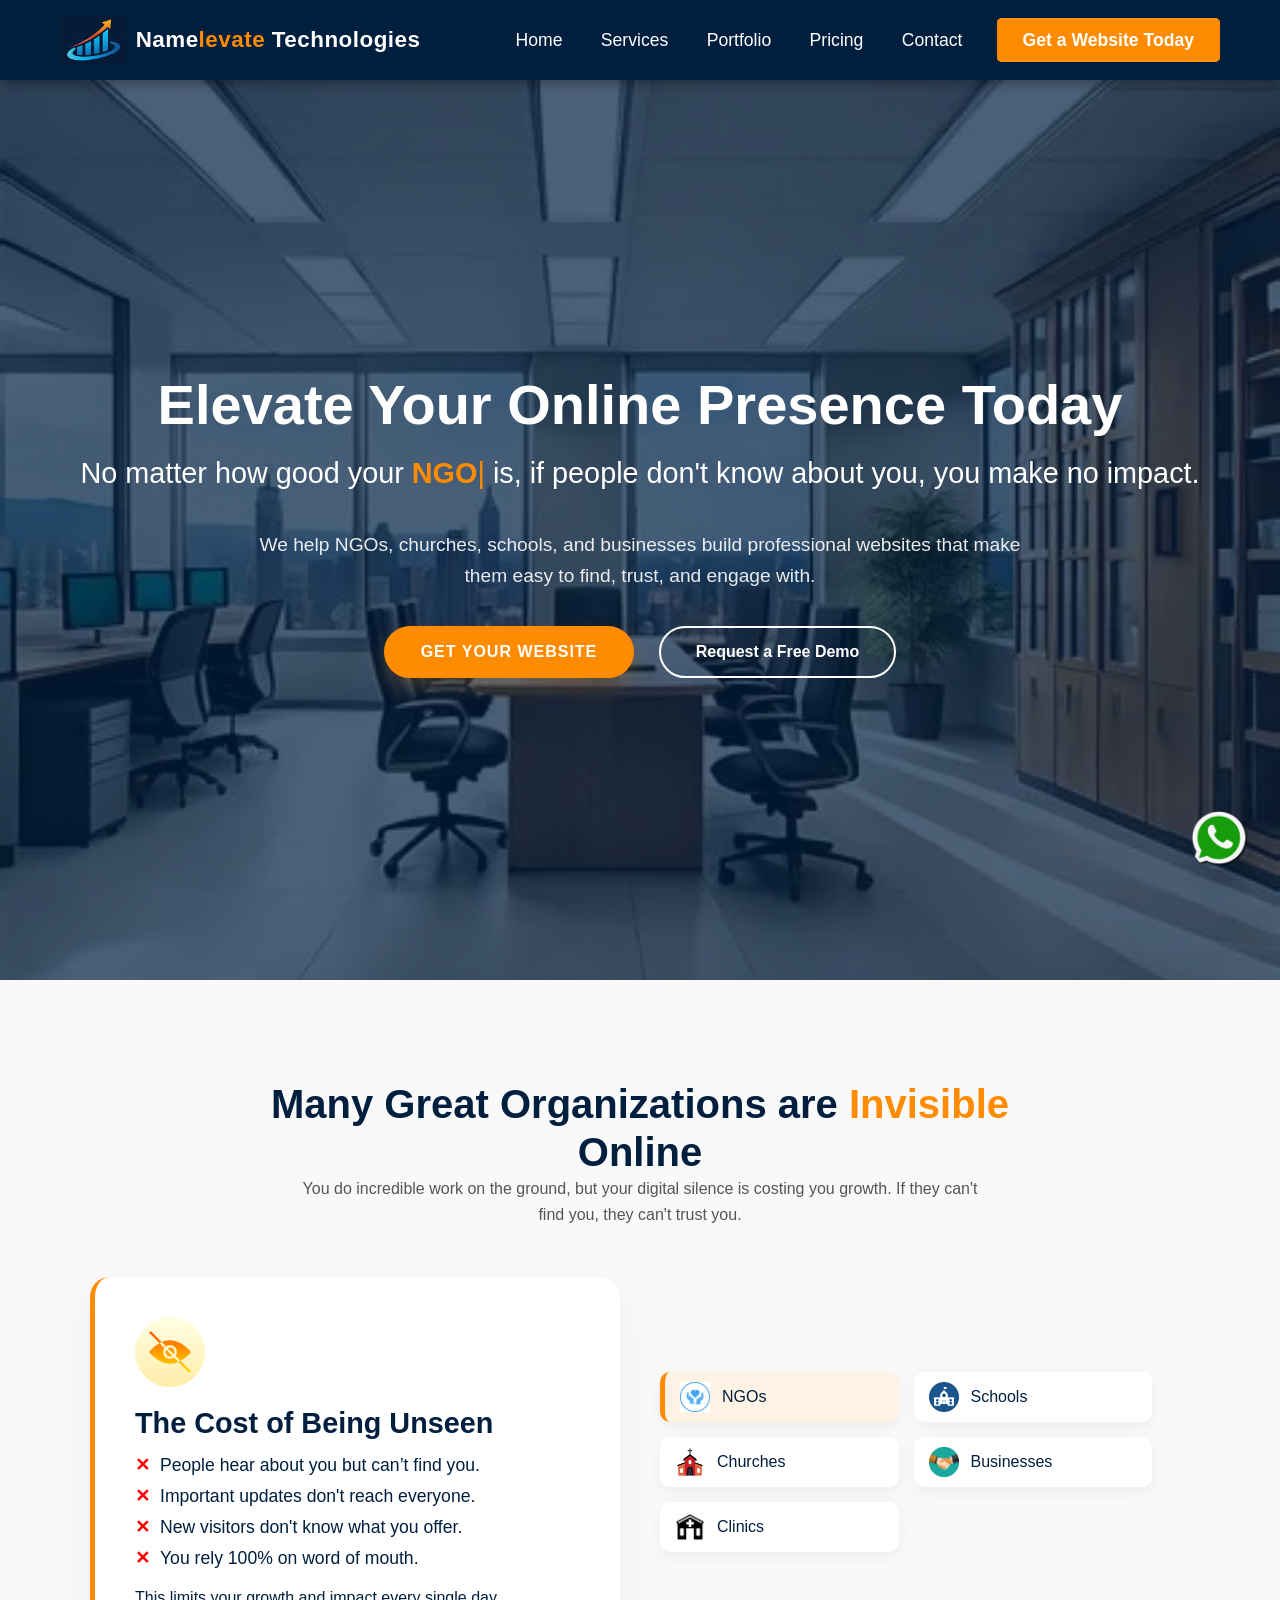
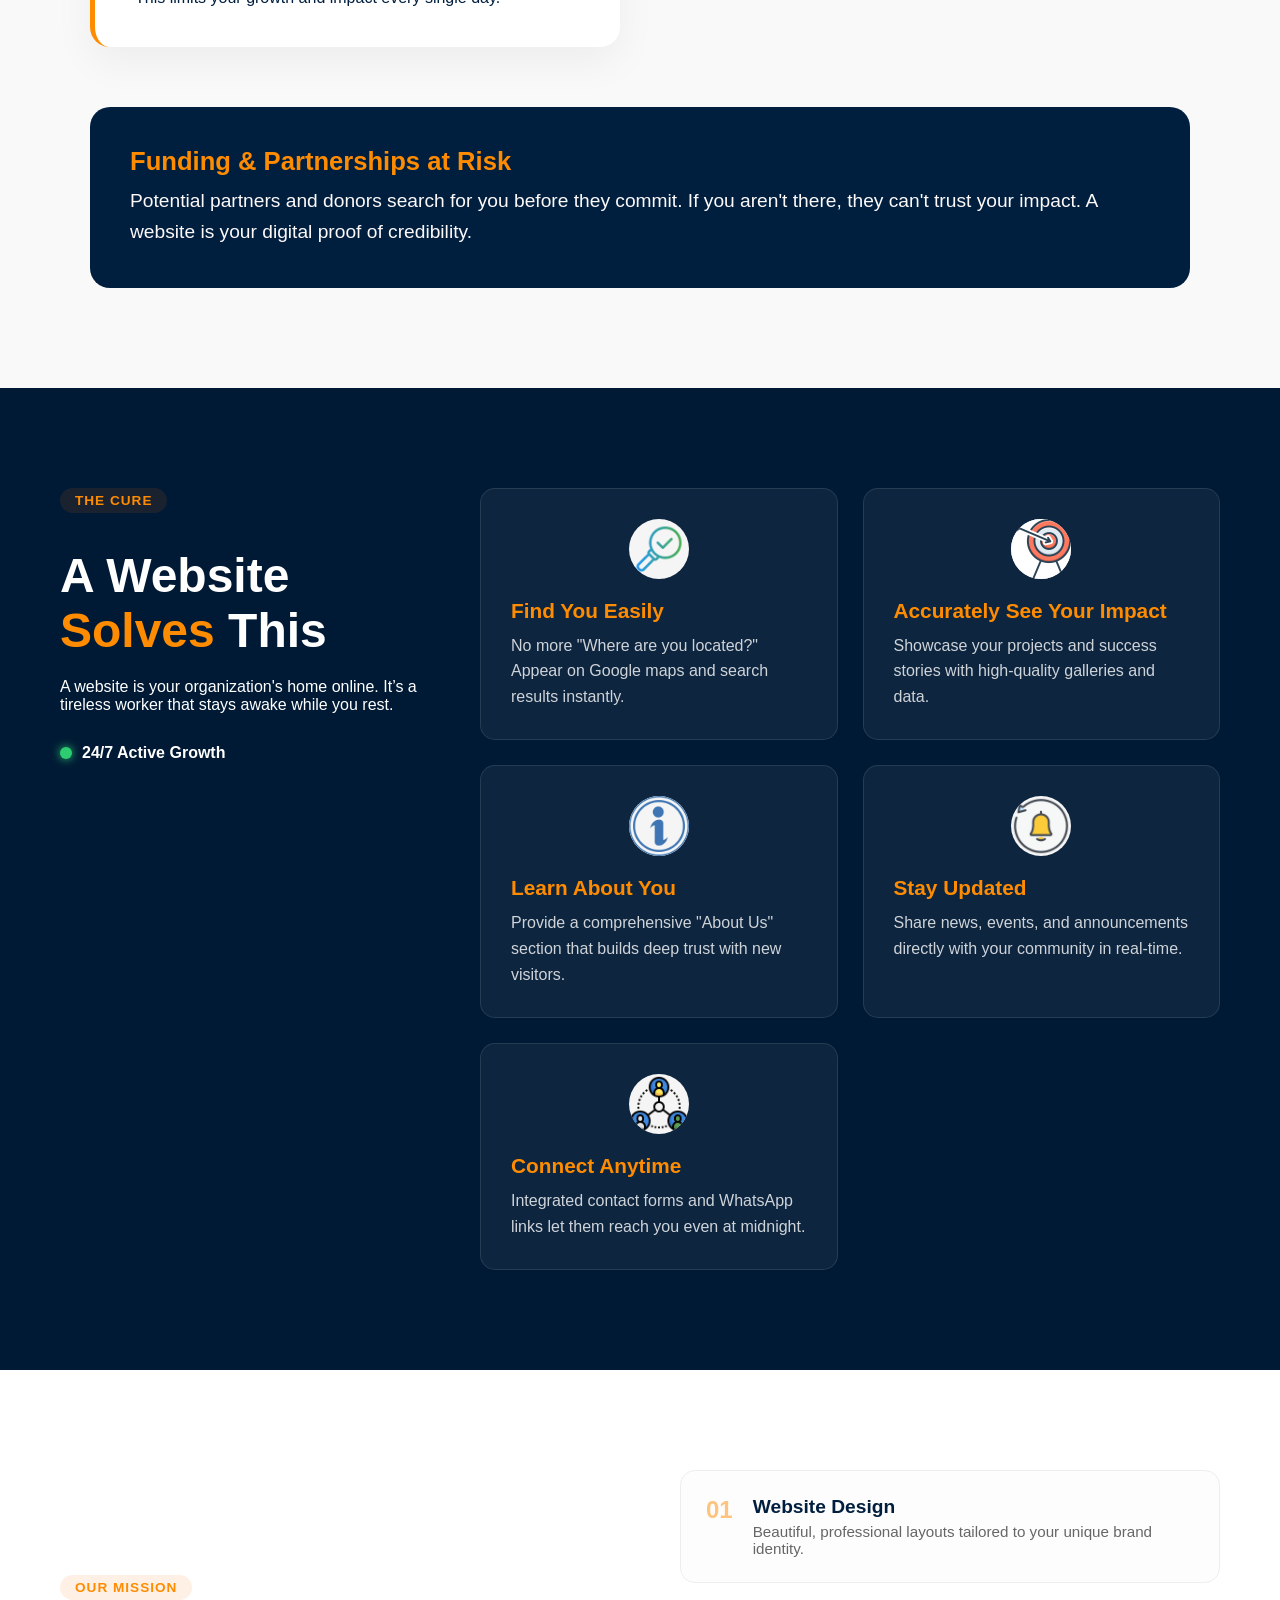
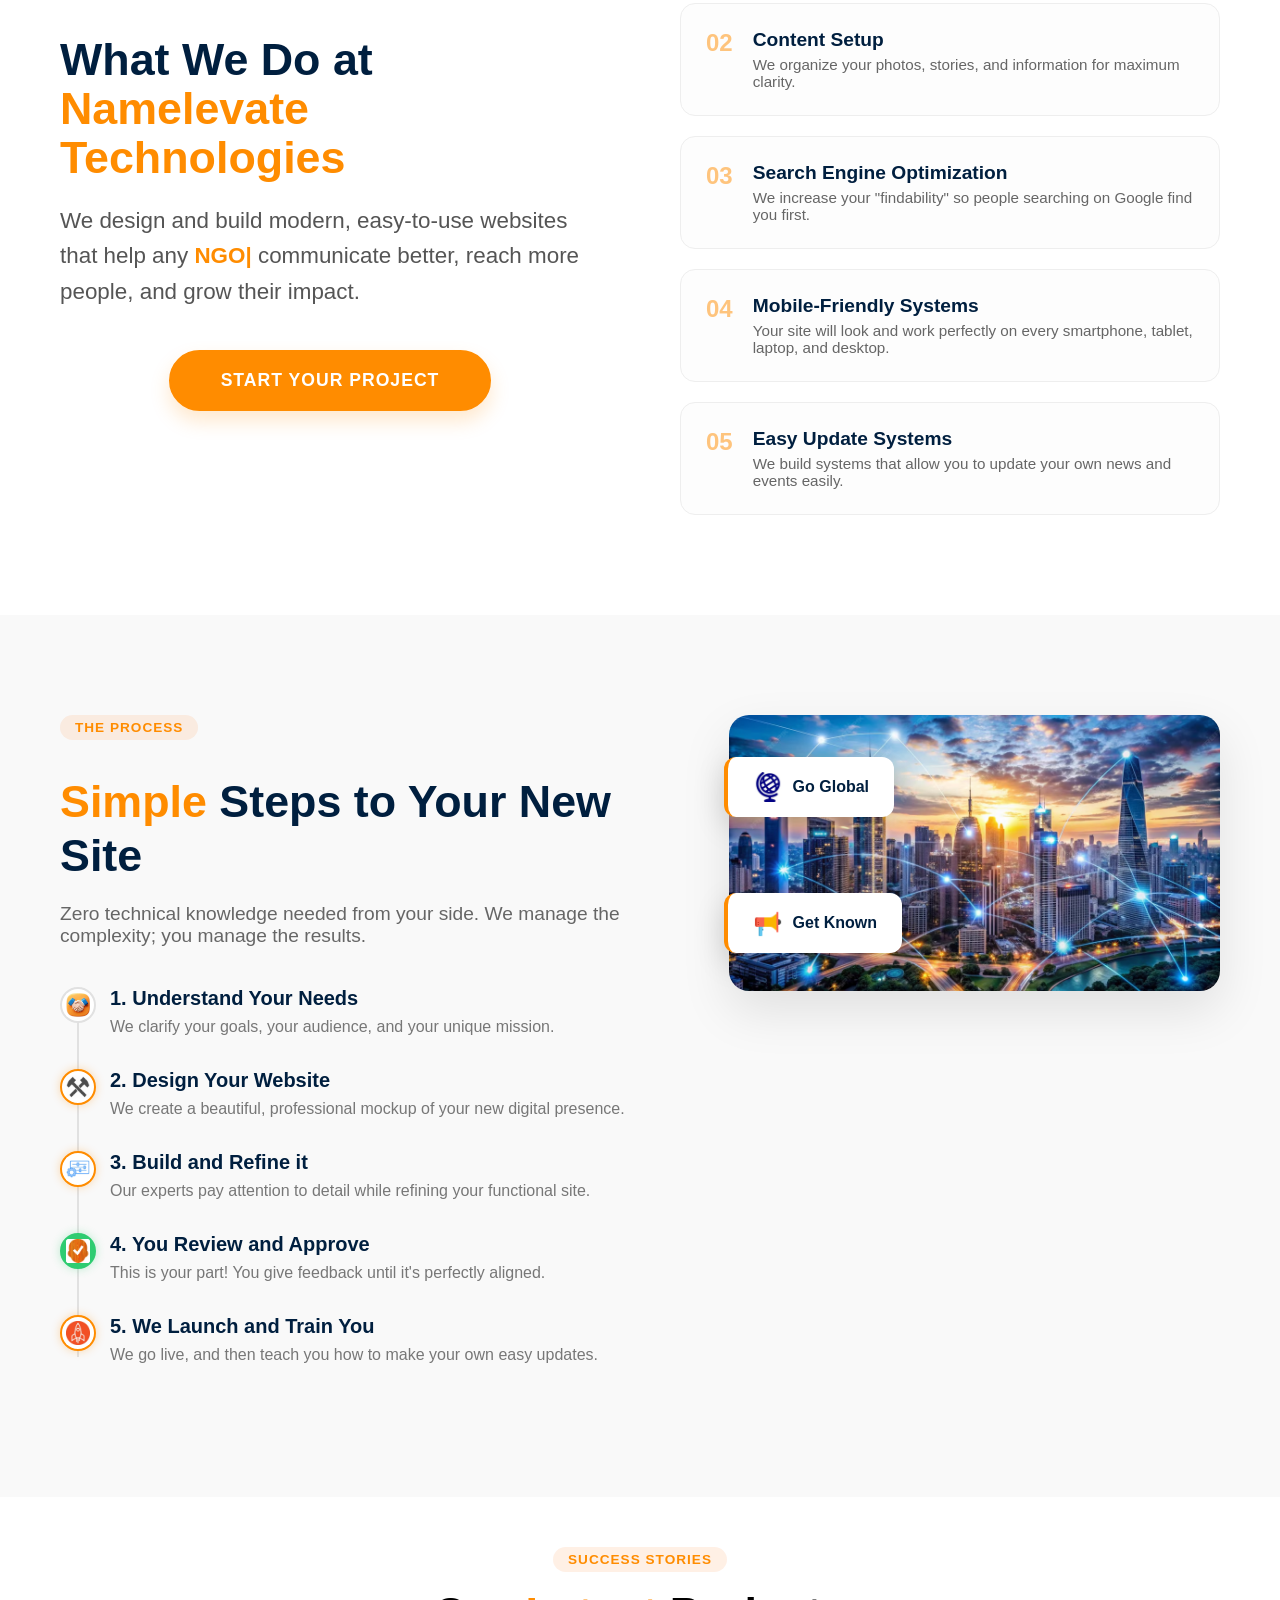
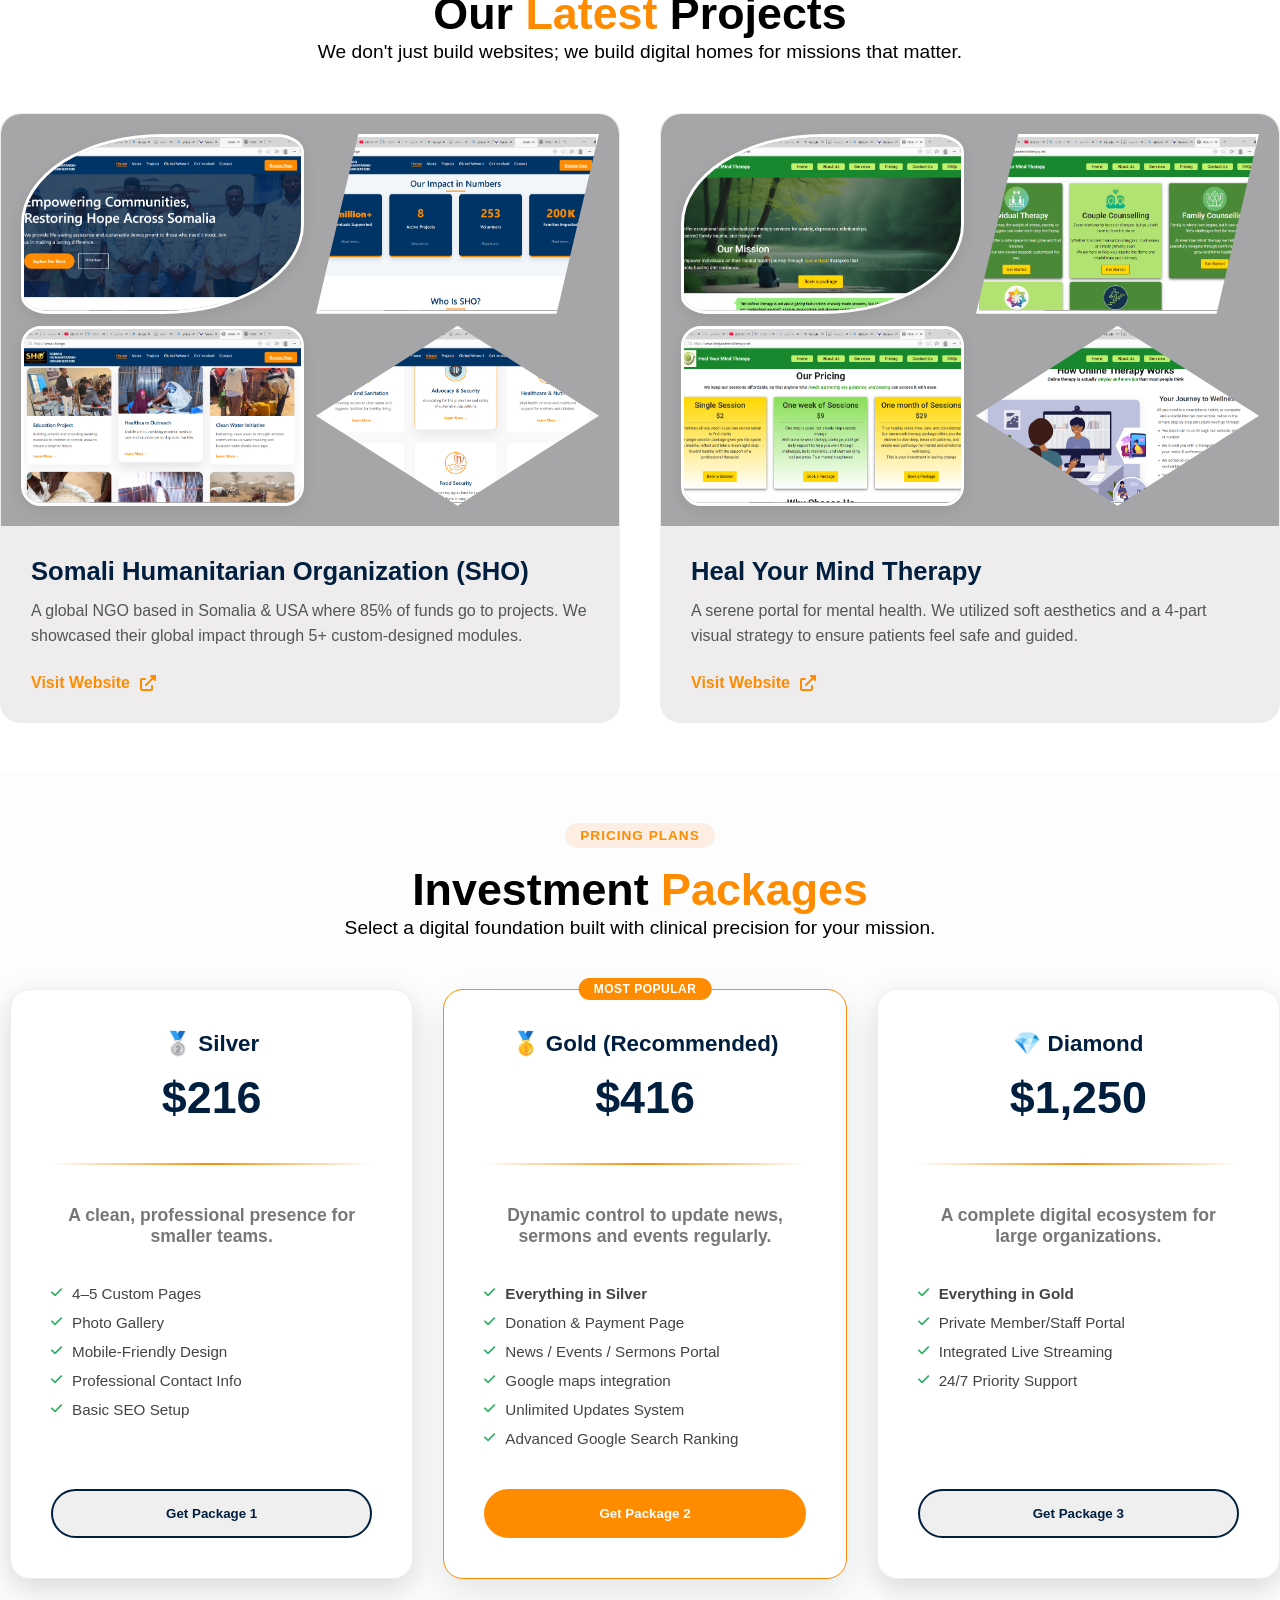
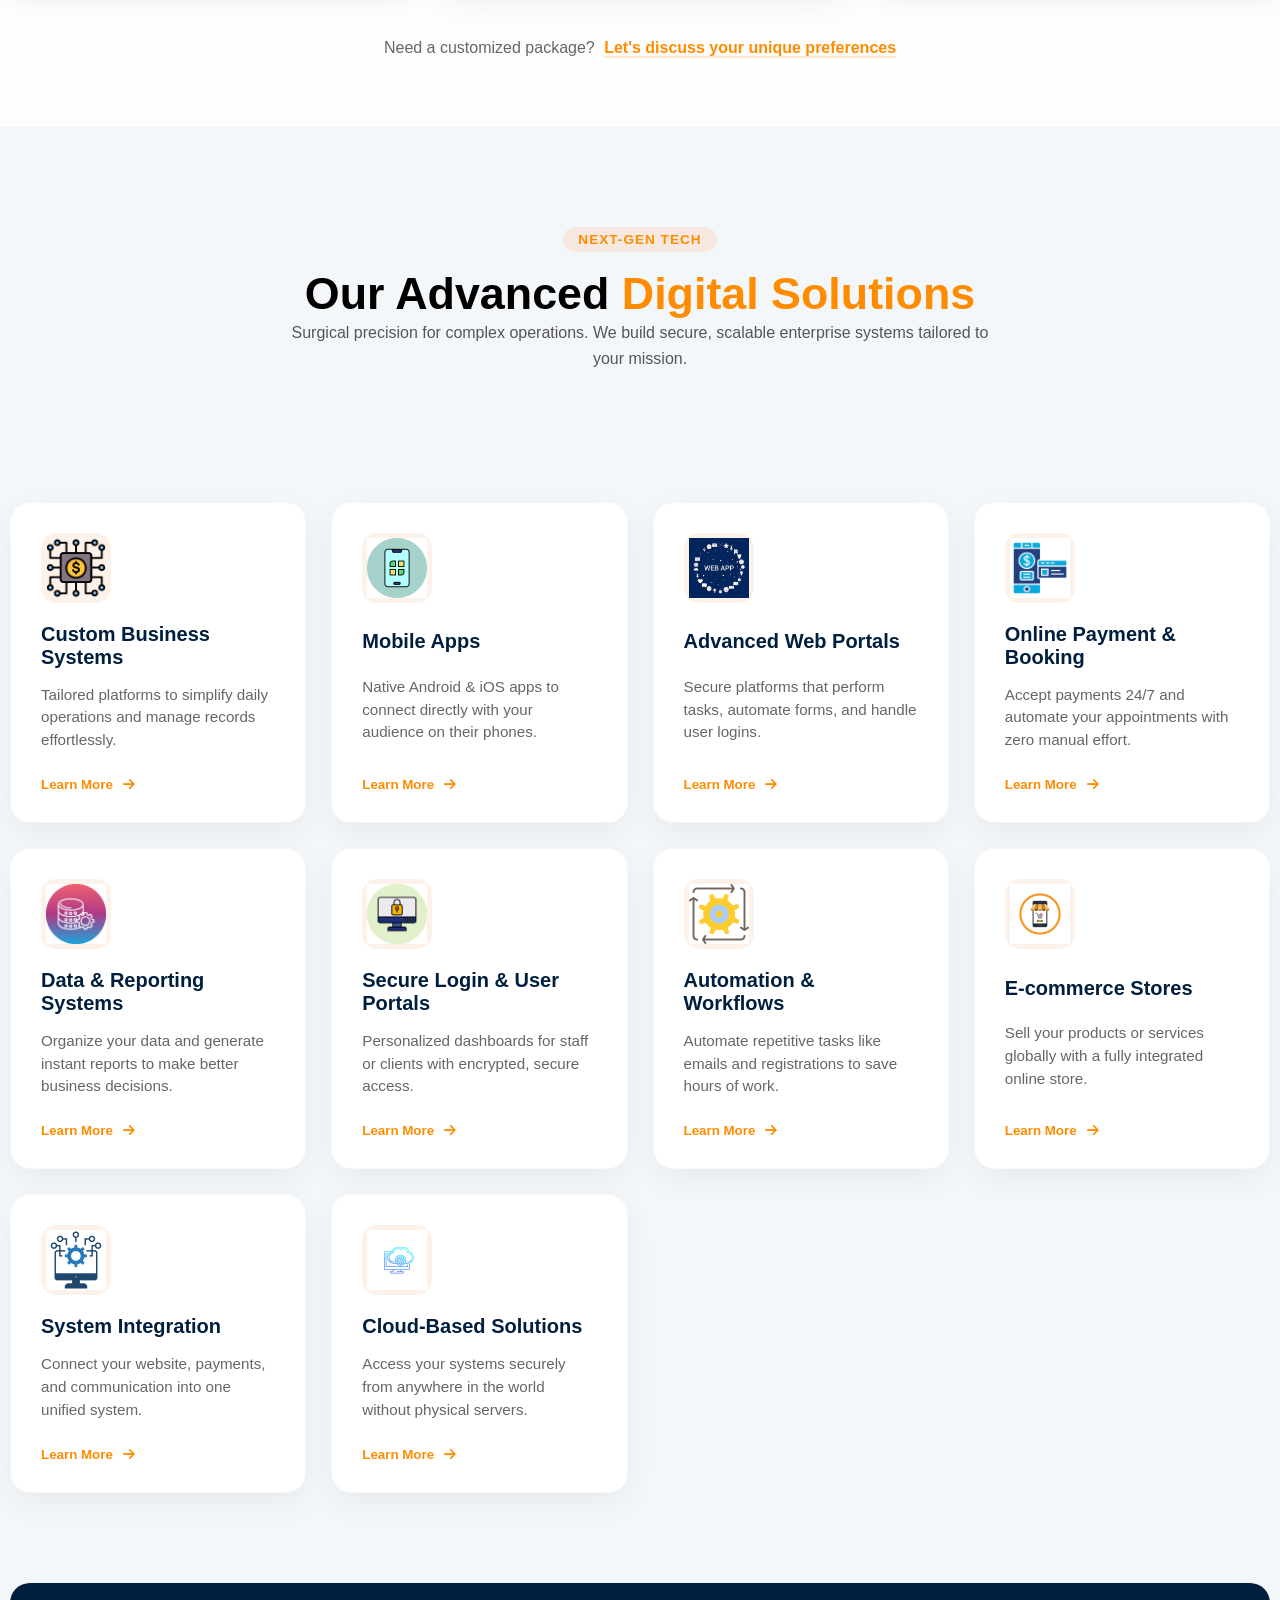
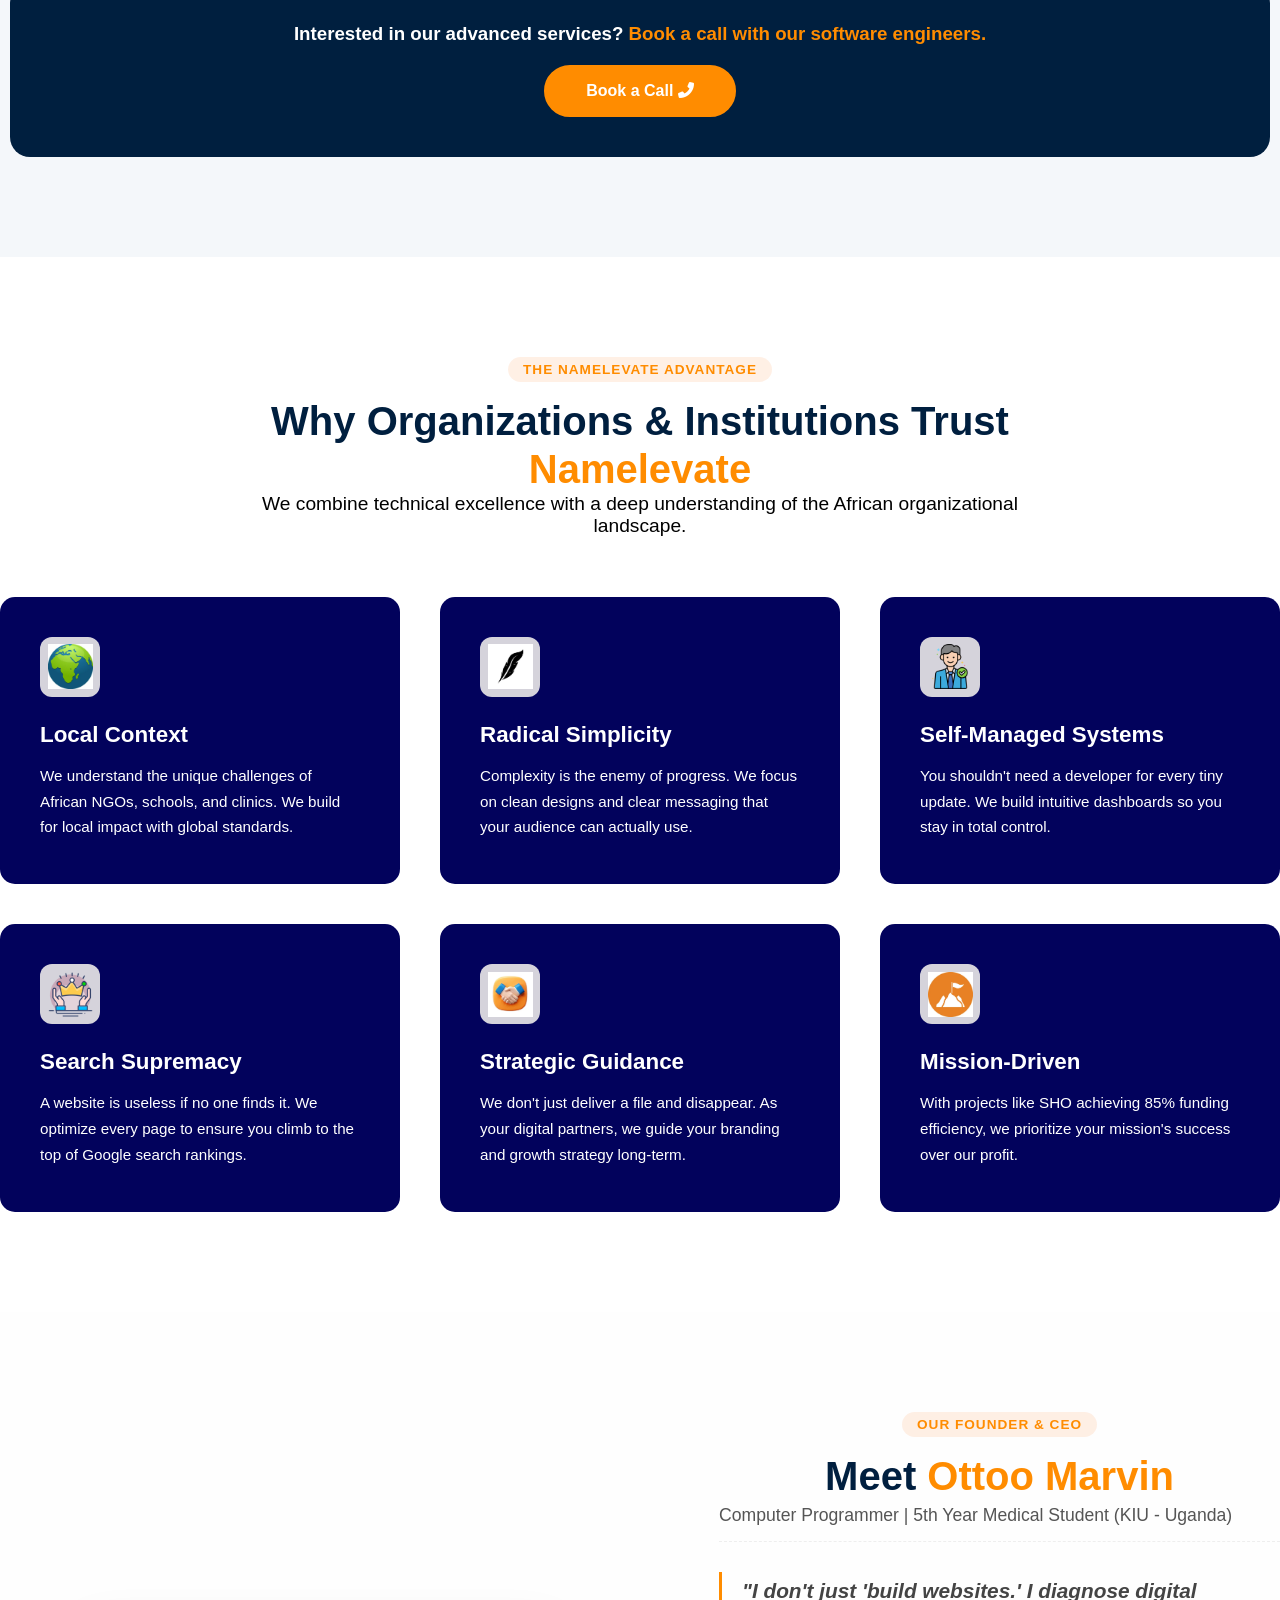
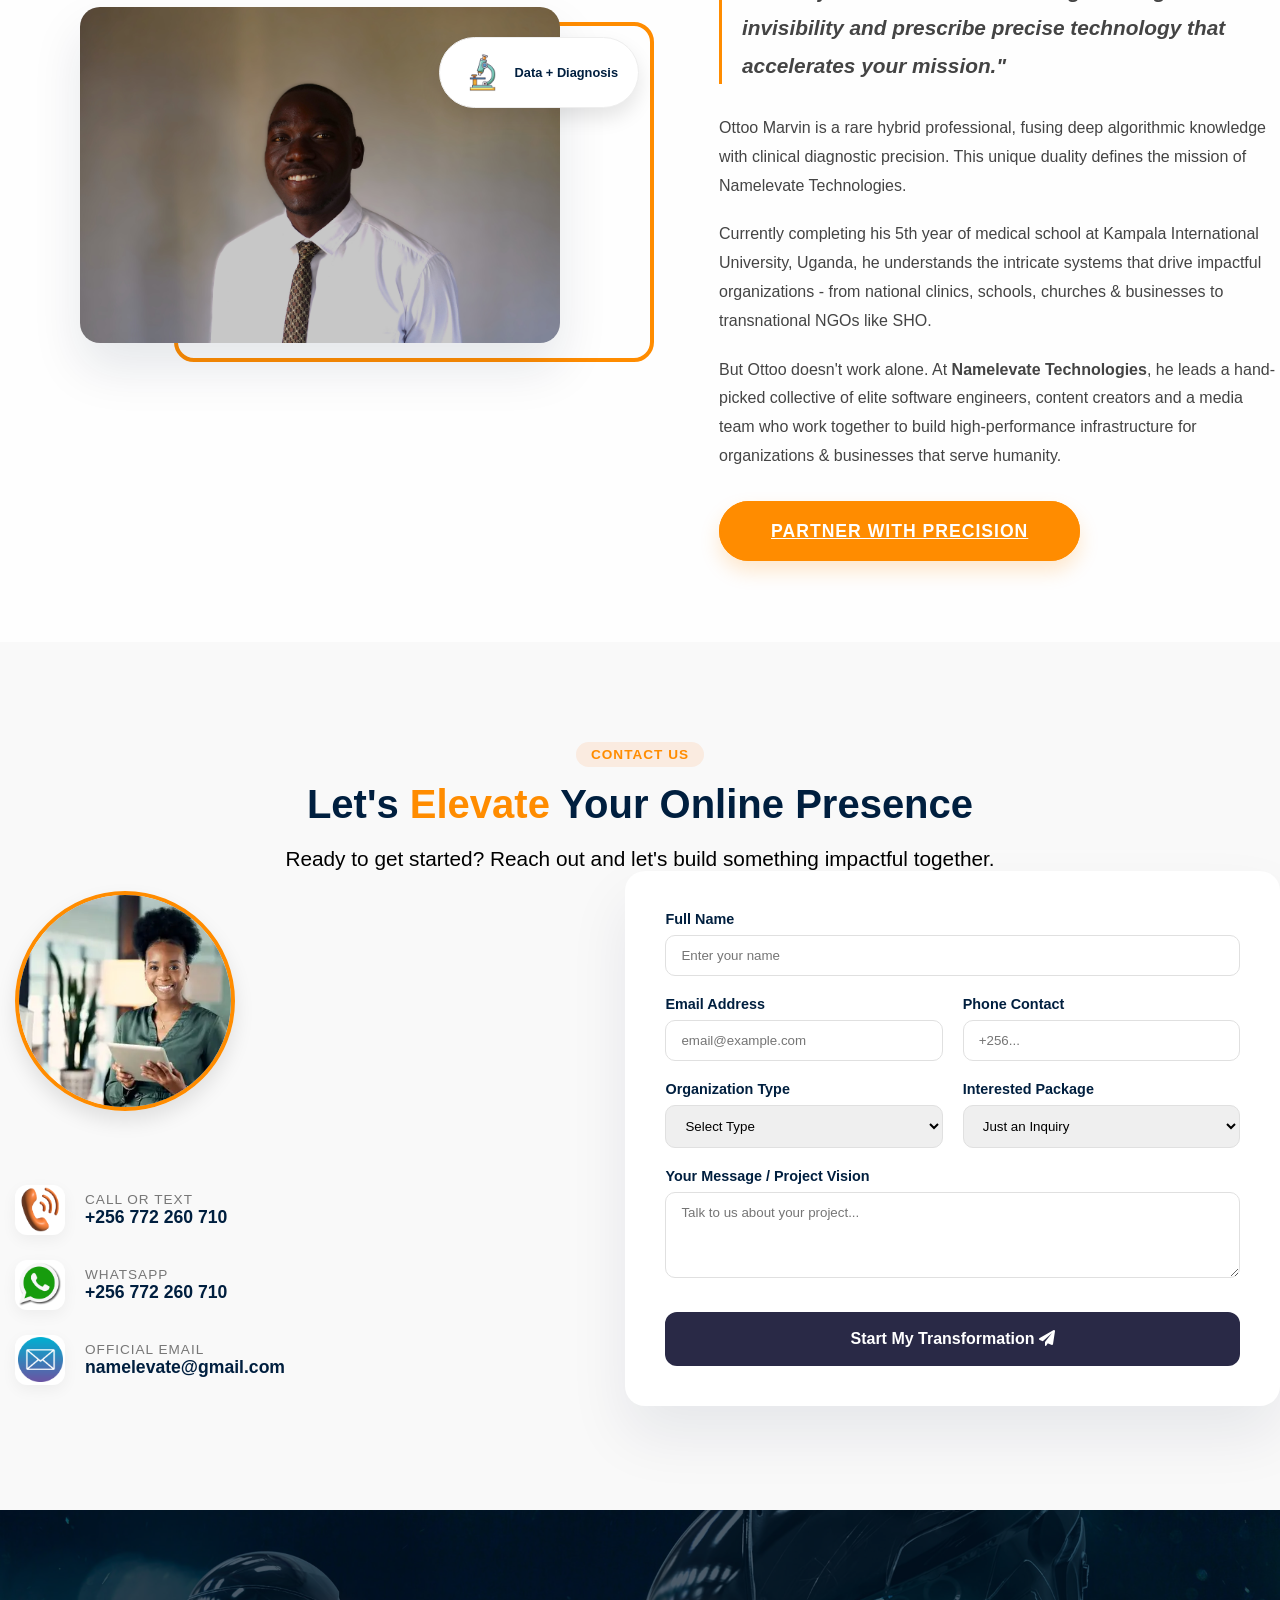
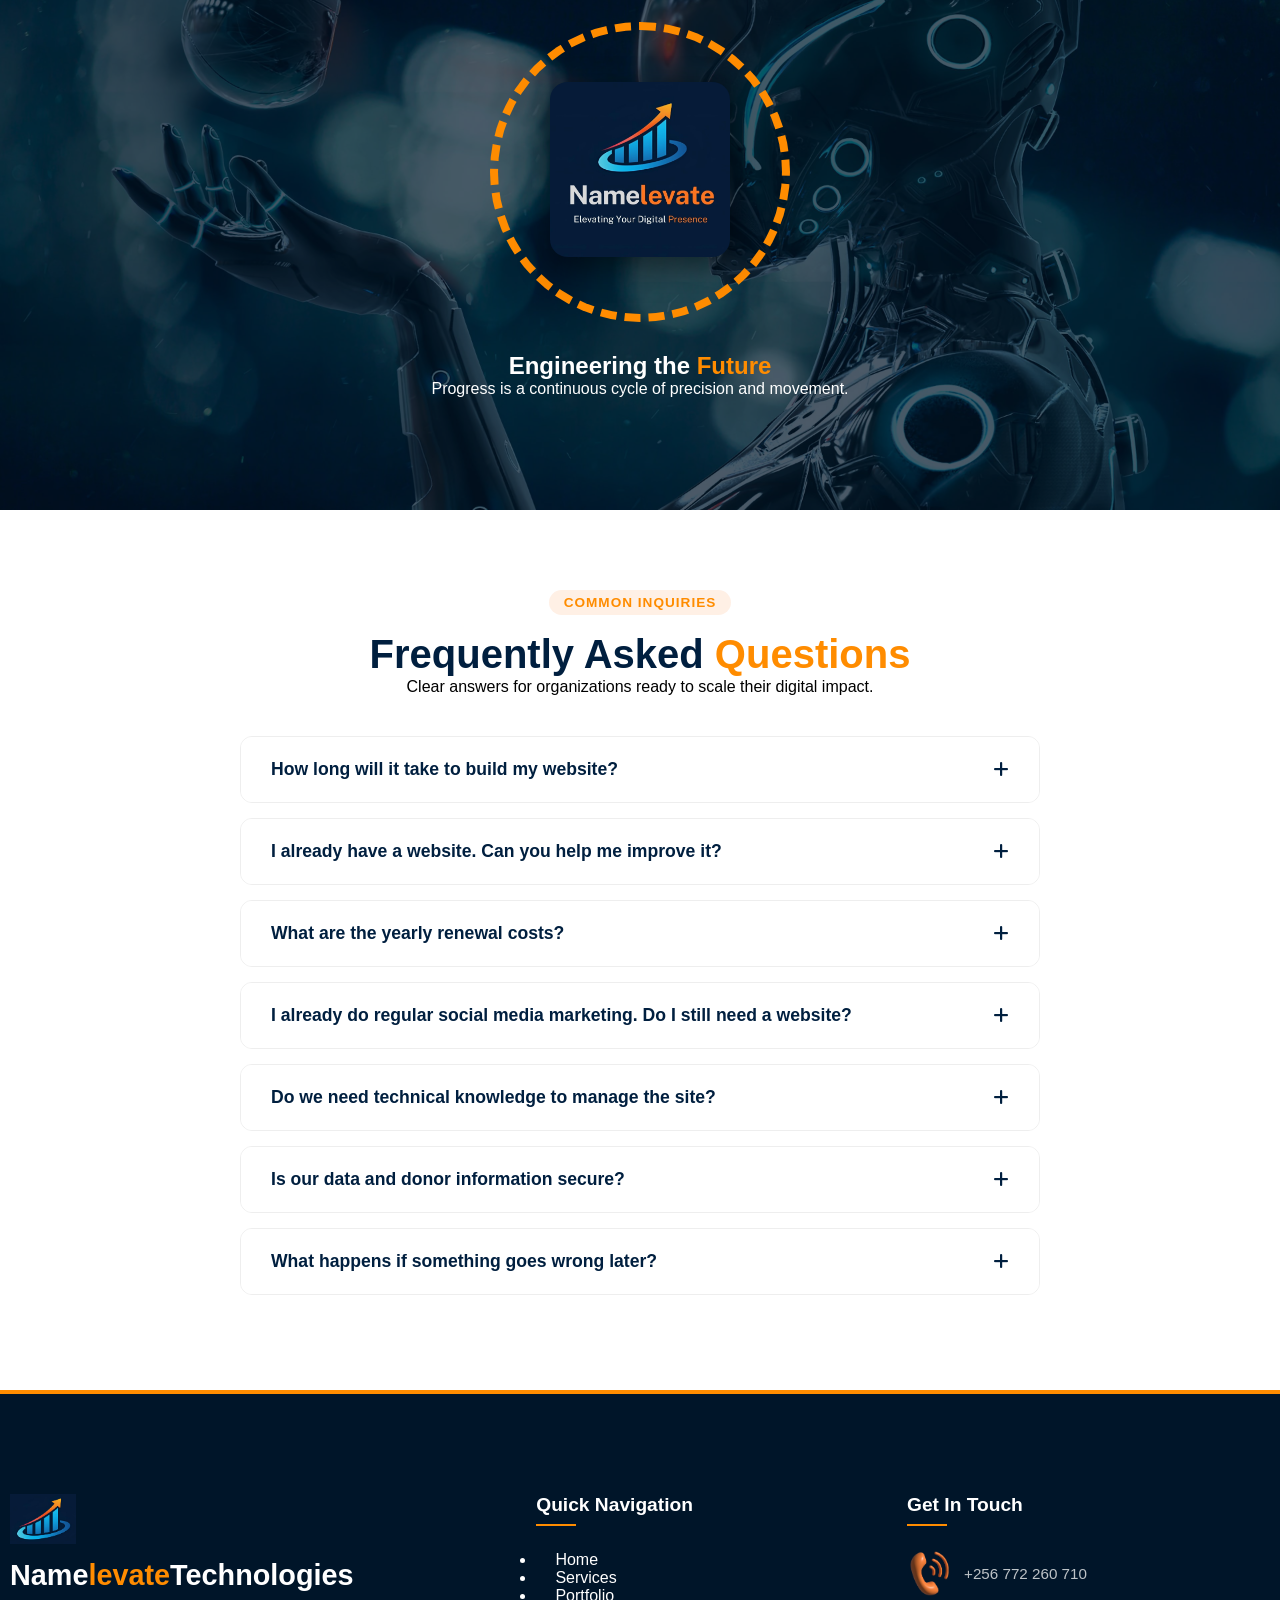
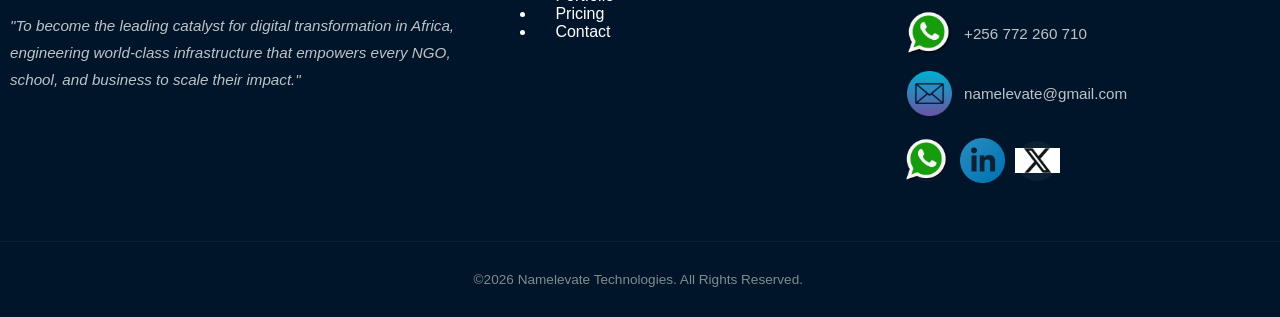
==== index.html @ 8dd1bc75 "Baseline" ====
<!DOCTYPE html>
<html lang="en">
<head>
    <meta charset="UTF-8">
    <meta name="viewport" content="width=device-width, initial-scale=1.0">
    <title>Namelevate Technologies | Digital Solutions</title>
    <link rel="stylesheet" href="style.css">
    <link rel="stylesheet" href="https://cdnjs.cloudflare.com/ajax/libs/font-awesome/6.0.0/css/all.min.css">
</head>
<body>
<!--==================================Loader starts=============================================-->
    <div id="loader-wrapper">
    <div class="loader-container">
        <div class="loader-logo">
            <img src="IMAGES/logo.png" alt="Namelevate Logo">
        </div>

        <div class="loader-text">
            <span class="white">N</span><span class="white">a</span><span class="white">m</span><span class="white">e</span><span class="orange">l</span><span class="orange">e</span><span class="orange">v</span><span class="orange">a</span><span class="orange">t</span><span class="orange">e</span><span class="white">.</span><span class="white">.</span><span class="white">.</span>
        </div>

        <div class="loader-percentage" id="load-pc">0%</div>
        <div class="loader-bar-bg">
            <div class="loader-bar-fill" id="bar-fill"></div>
        </div>
    </div>
</div>
<!--========================================Loader ends============================================-->
<nav class="navbar">
    <div class="nav-container">
        <a href="#home" class="logo-link">
            <div class="logo-group">
                <img src="IMAGES/logo.png" alt="Logo" class="nav-logo"> <span class="brand-name">Name<span class="orange-text">levate</span> Technologies</span>
            </div>
        </a>

        <div class="menu-toggle" id="mobile-menu">
            <img src="IMAGES/hamb.png" alt="hamburger" class="hamburger-icon">
        </div>

        <ul class="nav-menu">
            <div class="close-menu" id="close-btn">
                <img src="IMAGES/xcross.webp" alt="cross" class="cross-icon">
            </div>
            <li><a href="#home" class="nav-links">Home</a></li>
            <li><a href="#services" class="nav-links">Services</a></li>
            <li><a href="#portfolio" class="nav-links">Portfolio</a></li>
            <li><a href="#pricing" class="nav-links">Pricing</a></li>
            <li><a href="#contact" class="nav-links">Contact</a></li>
            <li><a href="#contact" class="nav-btn">Get a Website Today</a></li>
        </ul>
    </div>
</nav>

<section class="hero" id="home">
    <div class="hero-overlay">
        <div class="hero-content">
            <h1>Elevate Your Online Presence Today</h1>
            <h2 class="typewriter-container">
                No matter how good your <span id="typewriter" class="orange-text"></span><span class="cursor">|</span> is, if people don't know about you, you make no impact.
            </h2>
            <p class="hero-description">
                We help NGOs, churches, schools, and businesses build professional websites that make them easy to find, trust, and engage with.
            </p>
            <div class="hero-btns">
                <button class="btn-primary" onclick="openModal('website')">Get Your Website</button>
                <button class="btn-secondary" onclick="openModal('demo')">Request a Free Demo</button>
            </div>
        </div>
    </div>
</section>

<div id="contactModal" class="modal">
    <div class="modal-content">
        <span class="close-modal" onclick="closeModal()">&times;</span>
        <h3 id="modalTitle">Let's Build Your Future</h3>
        <form action="mail.php" method="POST" class="contact-form">
            <input type="hidden" name="form_type" id="form_type">
            <div class="input-group">
                <input type="text" name="name" placeholder="Full Name" required>
                <input type="email" name="email" placeholder="Email Address" required>
            </div>
            <input type="tel" name="phone" placeholder="Phone Number (+256...)" required>
            <textarea name="message" id="modalMessage" rows="4" readonly></textarea>
            <button type="submit" class="submit-btn" id="submitBtn">
            <span id="btnText">Send Message</span>
            <span id="btnSpinner" class="spinner" style="display: none;"></span>
            </button>
        </form>
    </div>
</div>  
 
<!--=======================================Hero Section Ends========================================-->
<!--=======================================Problem section starts========================================-->

<section class="inadequacies" id="why-us">
    <div class="container">
        <div class="section-header">
            <h2 class="section-title">Many Great Organizations are <span class="orange-text">Invisible</span> Online</h2>
            <p class="section-subtitle">You do incredible work on the ground, but your digital silence is costing you growth. If they can't find you, they can't trust you.</p>
        </div>

        <div class="pain-points-grid">
            <div class="pain-card main-card">
                <img src="IMAGES/eye.png" alt="The Cost of Being Unseen" class="pain-card-img">
                <h3>The Cost of Being Unseen</h3>
                <ul>
                    <li>People hear about you but can’t find you.</li>
                    <li>Important updates don't reach everyone.</li>
                    <li>New visitors don't know what you offer.</li>
                    <li>You rely 100% on word of mouth.</li>
                </ul>
                <p class="impact-text">This limits your growth and impact every single day.</p>
            </div>

                <div class="sector-tabs">
                    <div class="sector-item" onmouseover="showDetail('ngo')">
                        <img src="IMAGES/NGO.jpg" alt="NGO" class="sector-icon">
                        <span>NGOs</span>
                    </div>
                    
                    <div class="sector-item" onmouseover="showDetail('school')">
                        <img src="IMAGES/school.webp" alt="School" class="sector-icon">
                        <span>Schools</span>
                    </div>
                    
                    <div class="sector-item" onmouseover="showDetail('church')">
                        <img src="IMAGES/church.webp" alt="Church" class="sector-icon">
                        <span>Churches</span>
                    </div>
                    
                    <div class="sector-item" onmouseover="showDetail('business')">
                        <img src="IMAGES/business.png" alt="Business" class="sector-icon">
                        <span>Businesses</span>
                    </div>
                    
                    <div class="sector-item" onmouseover="showDetail('clinic')">
                        <img src="IMAGES/clinic.png" alt="Clinic" class="sector-icon">
                        <span>Clinics</span>
                    </div>
                </div>

            <div class="detail-box" id="detail-box">
                <h4 id="detail-title">Select your sector above</h4>
                <p id="detail-desc">Hover over your industry to see how invisibility is affecting your specific mission.</p>
            </div>
        </div>
    </div>
</section>
<!--=======================================Problem section ends========================================-->

<!--===================================Solutions Section===================================-->
<section class="solutions">
    <div class="container">
        <div class="solutions-content">
            <div class="solutions-text">
                <span class="badge">The Cure</span>
                <h2>A Website <span class="orange-text">Solves</span> This</h2>
                <p>A website is your organization's home online. It’s a tireless worker that stays awake while you rest.</p>
                <div class="status-indicator">
                    <span class="dot"></span> 24/7 Active Growth
                </div>
            </div>

            <div class="solutions-grid">
                <div class="solution-card">
                    <div class="icon-box">
                        <img src="IMAGES/findability.png" alt="Find You Easily" class="solution-card-img">
                    </div>
                    <h4>Find You Easily</h4>
                    <p>No more "Where are you located?" Appear on Google maps and search results instantly.</p>
                </div>

                <div class="solution-card">
                    <div class="icon-box">
                        <img src="IMAGES/arrow.jpg" alt="Accurately See Your Impact" class="solution-card-img">
                    </div>
                    <h4>Accurately See Your Impact</h4>
                    <p>Showcase your projects and success stories with high-quality galleries and data.</p>
                </div>

                <div class="solution-card">
                    <div class="icon-box">
                        <img src="IMAGES/info.png" alt="Learn About You" class="solution-card-img">
                    </div>
                    <h4>Learn About You</h4>
                    <p>Provide a comprehensive "About Us" section that builds deep trust with new visitors.</p>
                </div>

                <div class="solution-card">
                    <div class="icon-box">
                        <img src="IMAGES/bell.png" alt="Stay Updated" class="solution-card-img">
                    </div>
                    <h4>Stay Updated</h4>
                    <p>Share news, events, and announcements directly with your community in real-time.</p>
                </div>

                <div class="solution-card">
                    <div class="icon-box">
                        <img src="IMAGES/connect.png" alt="Connect Anytime" class="solution-card-img">
                    </div>
                    <h4>Connect Anytime</h4>
                    <p>Integrated contact forms and WhatsApp links let them reach you even at midnight.</p>
                </div>
            </div>
        </div>
    </div>
</section>
<!--=====================================Solution ends============================================-->
<!--=====================================What we do Section============================================-->

<section class="what-we-do" id="services">
    <div class="container">
        <div class="wwd-wrapper">
            <div class="wwd-text" >
                <span class="badge">Our Mission</span>
                <h2>What We Do at <br><span class="orange-text">Namelevate Technologies</span></h2>
                <p class="wwd-description">
                    We design and build modern, easy-to-use websites that help any
                    <span class="dynamic-box">
                        <span id="typewriter2" class="orange-text"></span><span class="cursor2">|</span>
                    </span> 
                    communicate better, reach more people, and grow their impact.
                </p>
                <div class="wwd-cta">
                    <button class="btn-primary" onclick="openModal('website')">Start Your Project</button>
                </div>
            </div>

            <div class="wwd-services">
                <div class="service-item">
                    <div class="service-number">01</div>
                    <div class="service-info">
                        <h4>Website Design</h4>
                        <p>Beautiful, professional layouts tailored to your unique brand identity.</p>
                    </div>
                </div>
                <div class="service-item">
                    <div class="service-number">02</div>
                    <div class="service-info">
                        <h4>Content Setup</h4>
                        <p>We organize your photos, stories, and information for maximum clarity.</p>
                    </div>
                </div>
                <div class="service-item">
                    <div class="service-number">03</div>
                    <div class="service-info">
                        <h4>Search Engine Optimization</h4>
                        <p>We increase your "findability" so people searching on Google find you first.</p>
                    </div>
                </div>
                <div class="service-item">
                    <div class="service-number">04</div>
                    <div class="service-info">
                        <h4>Mobile-Friendly Systems</h4>
                        <p>Your site will look and work perfectly on every smartphone, tablet, laptop, and desktop.</p>
                    </div>
                </div>
                <div class="service-item">
                    <div class="service-number">05</div>
                    <div class="service-info">
                        <h4>Easy Update Systems</h4>
                        <p>We build systems that allow you to update your own news and events easily.</p>
                    </div>
                </div>
            </div>
        </div>
    </div>
</section>
<!--=========================================What we do============================================-->
<!--=========================================How it works============================================-->
<section class="how-it-works" id="process">
    <div class="container">
        <div class="hiw-wrapper">
            
            <div class="hiw-text">
                <span class="badge">The Process</span>
                <h2><span class="orange-text">Simple</span> Steps to Your New Site</h2>
                <p class="hiw-description">Zero technical knowledge needed from your side. We manage the complexity; you manage the results.</p>
                
                <div class="timeline">
                    <div class="timeline-item">
                        <div class="timeline-dot">
                            <img style="height: 65px;" src="IMAGES/handshake2.PNG" alt="Understand" class="timeline-img">
                        </div>
                        <div class="timeline-content">
                            <h4>1. Understand Your Needs</h4>
                            <p>We clarify your goals, your audience, and your unique mission.</p>
                        </div>
                    </div>

                    <div class="timeline-item active">
                        <div class="timeline-dot">
                            <img src="IMAGES/build1.png" alt="Design" class="timeline-img">
                        </div>
                        <div class="timeline-content">
                            <h4>2. Design Your Website</h4>
                            <p>We create a beautiful, professional mockup of your new digital presence.</p>
                        </div>
                    </div>

                    <div class="timeline-item active">
                        <div class="timeline-dot">
                            <img src="IMAGES/refine.webp" alt="Build" class="timeline-img">
                        </div>
                        <div class="timeline-content">
                            <h4>3. Build and Refine it</h4>
                            <p>Our experts pay attention to detail while refining your functional site.</p>
                        </div>
                    </div>

                    <div class="timeline-item approve">
                        <div class="timeline-dot">
                            <img src="IMAGES/approve.webp" alt="Approve" class="timeline-img">
                        </div>
                        <div class="timeline-content">
                            <h4>4. You Review and Approve</h4>
                            <p>This is your part! You give feedback until it's perfectly aligned.</p>
                        </div>
                    </div>

                    <div class="timeline-item active">
                        <div class="timeline-dot">
                            <img src="IMAGES/launch.webp" alt="Launch" class="timeline-img">
                        </div>
                        <div class="timeline-content">
                            <h4>5. We Launch and Train You</h4>
                            <p>We go live, and then teach you how to make your own easy updates.</p>
                        </div>
                    </div>
                </div>
            </div>

            <div class="hiw-graphics">
                <div class="kinetic-container">
                    <img src="IMAGES/global2.avif" alt="Process Main Image" class="main-graphic">
                    
                    <div class="floating-photos">
                        <div class="floater float-top">
                            <img src="IMAGES/globe2.webp" alt="Go Global" class="floater-img">
                            <span>Go Global</span>
                        </div>
                        <div class="floater float-bottom">
                            <img src="IMAGES/bull.png" alt="Get Known" class="floater-img">
                            <span>Get Known</span>
                        </div>
                    </div>
                </div>
            </div>

        </div>
    </div>
</section>
<!--=========================================How it works ends============================================-->
<!--=========================================Portfolio Section============================================-->

<section class="portfolio" id="portfolio">
    <div class="container">
        <div class="section-header">
            <span class="badge">Success Stories</span>
            <h1>Our <span class="orange-text">Latest</span> Projects</h1>
            <p style="font-size: 1.2rem;">We don't just build websites; we build digital homes for missions that matter.</p>
        </div>

        <div class="portfolio-grid">
            <div class="portfolio-card">
                <div class="image-mosaic">
                    <img src="IMAGES/sho1.png" alt="SHO Home" class="m-1 m-round">
                    <img src="IMAGES/sho2.png" alt="SHO Mobile" class="m-2 m-angled">
                    <img src="IMAGES/sho3.png" alt="SHO Impact" class="m-3 m-square">
                    <img src="IMAGES/sho4.png" alt="SHO Contact" class="m-4 m-diamond">
                </div>
                <div class="portfolio-info">
                    <h3>Somali Humanitarian Organization (SHO)</h3>
                    <p>A global NGO based in Somalia & USA where 85% of funds go to projects. We showcased their global impact through 5+ custom-designed modules.</p>
                    <a href="https://www.sho.ngo" target="_blank" class="project-link">Visit Website <i class="fas fa-external-link-alt"></i></a>
                </div>
            </div>

            <div class="portfolio-card">
                <div class="image-mosaic">
                    <img src="IMAGES/therapy1.png" alt="Therapy Home" class="m-1 m-round">
                    <img src="IMAGES/therapy2.png" alt="Therapy Session" class="m-2 m-angled">
                    <img src="IMAGES/therapy3.png" alt="Therapy Team" class="m-3 m-square">
                    <img src="IMAGES/therapy4.png" alt="Therapy Blog" class="m-4 m-diamond">
                </div>
                <div class="portfolio-info">
                    <h3>Heal Your Mind Therapy</h3>
                    <p>A serene portal for mental health. We utilized soft aesthetics and a 4-part visual strategy to ensure patients feel safe and guided.</p>
                    <a href="https://www.healyourmindtherapy.net" target="_blank" class="project-link">Visit Website <i class="fas fa-external-link-alt"></i></a>
                </div>
            </div>
        </div>
    </div>
</section>
<!--=========================================Portfolio ends============================================-->
<!--=========================================Pricing Section============================================-->
<section class="packages" id="pricing">
    <div class="container">

        <div class="section-header center">
            <span class="badge">Pricing Plans</span>
            <h1>Investment <span class="orange-text">Packages</span></h1>
            <p style="font-size: 1.2rem;">Select a digital foundation built with clinical precision for your mission.</p>
        </div>

        <div class="pricing-grid" style="padding-left: 10px;">
            <div class="price-card">
                <div class="price-header">
                    <span class="p-title">🥈 Silver</span>
                    <div class="p-amount">$216</div>
                    <div class="tapered-line"></div>
                    <p class="p-summary" style="font-weight: 700; font-size: 1.1rem;">A clean, professional presence for smaller teams.</p>
                </div>
                <ul class="p-features" style="font-size: 1.1rem;">
                    <li><i class="fas fa-check"></i> 4–5 Custom Pages</li>
                    <li><i class="fas fa-check"></i> Photo Gallery</li>
                    <li><i class="fas fa-check"></i> Mobile-Friendly Design</li>
                    <li><i class="fas fa-check"></i> Professional Contact Info</li>
                    <li><i class="fas fa-check"></i> Basic SEO Setup</li>
                </ul>
                <button onclick="openPackageModal('Silver Package ($216)')" class="p-btn">Get Package 1</button>
            </div>

            <div class="price-card featured">
                <div class="popular-tag">MOST POPULAR</div>
                <div class="price-header">
                    <span class="p-title">🥇 Gold (Recommended)</span>
                    <div class="p-amount">$416</div>
                    <div class="tapered-line"></div>
                    <p class="p-summary" style="font-weight: 700; font-size: 1.1rem;">Dynamic control to update news, sermons and events regularly.</p>
                </div>
                <ul class="p-features" style="font-size: 1.1rem;">
                    <li><i class="fas fa-check"></i> <strong>Everything in Silver</strong></li>
                    <li><i class="fas fa-check"></i> Donation & Payment Page</li>
                    <li><i class="fas fa-check"></i> News / Events / Sermons Portal</li>
                    <li><i class="fas fa-check"></i> Google maps integration</li>
                    <li><i class="fas fa-check"></i> Unlimited Updates System</li>
                    <li><i class="fas fa-check"></i> Advanced Google Search Ranking</li>
                </ul>
                <button onclick="openPackageModal('Gold Package ($416)')" class="p-btn featured-btn">Get Package 2</button>
            </div>

            <div class="price-card">
                <div class="price-header">
                    <span class="p-title">💎 Diamond</span>
                    <div class="p-amount">$1,250</div>
                    <div class="tapered-line"></div>
                    <p class="p-summary" style="font-weight: 700; font-size: 1.1rem;">A complete digital ecosystem for large organizations.</p>
                </div>
                <ul class="p-features" style="font-size: 1.1rem;">
                    <li><i class="fas fa-check"></i> <strong>Everything in Gold</strong></li>
                    <li><i class="fas fa-check"></i> Private Member/Staff Portal</li>
                    <li><i class="fas fa-check"></i> Integrated Live Streaming</li>
                    <li><i class="fas fa-check"></i> 24/7 Priority Support</li>
                </ul>
                <button onclick="openPackageModal('Diamond Package ($1250)')" class="p-btn">Get Package 3</button>
            </div>
        </div>
    </div>

    <div class="pricing-custom-note">
        <p>Need a customized package? <a href="#contact" class="custom-link">Let's discuss your unique preferences</a></p>
    </div>

    <div id="packageModal" class="pkg-modal">
        <div class="pkg-modal-content">
            <span class="pkg-close" onclick="closePackageModal()">&times;</span>
            <h3>Secure Your <span id="displayPackageName" class="orange-text"></span></h3>
            <p>Our team will review your details to begin the precision setup.</p>
            
            <form action="mail.php" method="POST" class="pkg-form">
                <input type="hidden" name="package" id="hiddenPackageInput">
                
                <div class="form-group">
                    <label>Full Name</label>
                    <input type="text" name="fullname" placeholder="Enter your name" required>
                </div>
                
                <div class="form-row">
                    <div class="form-group">
                        <label>Email</label>
                        <input type="email" name="email" placeholder="email@example.com" required>
                    </div>
                    <div class="form-group">
                        <label>Contact Number</label>
                        <input type="tel" name="phone" placeholder="+256..." required>
                    </div>
                </div>

                <div class="form-group">
                    <label>Organization Type</label>
                    <select name="org_type" required>
                        <option value="NGO">NGO</option>
                        <option value="Church">Church</option>
                        <option value="Business">Business</option>
                        <option value="School">School</option>
                        <option value="Personal">Personal</option>
                    </select>
                </div>

                <button type="submit" class="submit-btn">Confirm Package Selection</button>
            </form>
        </div>
    </div>
</section>
<!--==========================================Pricing ends==================================================-->
<!--============================================Advanced features==================================================-->
<section class="advanced-solutions" id="advanced-tech">
    <div class="container">
        <div class="section-header center reveal-bottom">
            <span class="badge">Next-Gen Tech</span>
            <h1>Our Advanced <span class="orange-text">Digital Solutions</span></h1>
            <p class="section-subtitle">
                Surgical precision for complex operations. We build secure, scalable enterprise systems tailored to your mission.
            </p>
        </div>

        <div class="scroll-hint">Scroll Right <i class="fas fa-chevron-right"></i></div>
            <div class="solutions-grid2 reveal-bottom"> 
        </div>

        <div class="solutions-grid2 reveal-bottom">
            
            <div class="solution-card2">
                <div class="sol-image-wrapper">
                    <img src="IMAGES/custom.png" alt="Systems" class="sol-icon">
                </div>
                <h3>Custom Business Systems</h3>
                <p>Tailored platforms to simplify daily operations and manage records effortlessly.</p>
                <button class="sol-more-btn" onclick="openSolModal('custom-sys')">Learn More <i class="fas fa-arrow-right"></i></button>
            </div>

            <div class="solution-card2">
                <div class="sol-image-wrapper">
                    <img src="IMAGES/app.webp" alt="Mobile" class="sol-icon">
                </div>
                <h3>Mobile Apps</h3>
                <p>Native Android & iOS apps to connect directly with your audience on their phones.</p>
                <button class="sol-more-btn" onclick="openSolModal('mobile-apps')">Learn More <i class="fas fa-arrow-right"></i></button>
            </div>

            <div class="solution-card2">
                <div class="sol-image-wrapper">
                    <img src="IMAGES/web.webp" alt="Web Portals" class="sol-icon">
                </div>
                <h3>Advanced Web Portals</h3>
                <p>Secure platforms that perform tasks, automate forms, and handle user logins.</p>
                <button class="sol-more-btn" onclick="openSolModal('web-portals')">Learn More <i class="fas fa-arrow-right"></i></button>
            </div>

            <div class="solution-card2">
                <div class="sol-image-wrapper">
                    <img src="IMAGES/pay.jpg" alt="Payments" class="sol-icon">
                </div>
                <h3>Online Payment & Booking</h3>
                <p>Accept payments 24/7 and automate your appointments with zero manual effort.</p>
                <button class="sol-more-btn" onclick="openSolModal('payments')">Learn More <i class="fas fa-arrow-right"></i></button>
            </div>

            <div class="solution-card2">
                <div class="sol-image-wrapper">
                    <img src="IMAGES/data.jpg" alt="Data" class="sol-icon">
                </div>
                <h3>Data & Reporting Systems</h3>
                <p>Organize your data and generate instant reports to make better business decisions.</p>
                <button class="sol-more-btn" onclick="openSolModal('data-reporting')">Learn More <i class="fas fa-arrow-right"></i></button>
            </div>

            <div class="solution-card2">
                <div class="sol-image-wrapper">
                    <img src="IMAGES/login.jpg" alt="Secure" class="sol-icon">
                </div>
                <h3>Secure Login & User Portals</h3>
                <p>Personalized dashboards for staff or clients with encrypted, secure access.</p>
                <button class="sol-more-btn" onclick="openSolModal('secure-portals')">Learn More <i class="fas fa-arrow-right"></i></button>
            </div>

            <div class="solution-card2">
                <div class="sol-image-wrapper">
                    <img src="IMAGES/auto.jpg" alt="Automation" class="sol-icon">
                </div>
                <h3>Automation & Workflows</h3>
                <p>Automate repetitive tasks like emails and registrations to save hours of work.</p>
                <button class="sol-more-btn" onclick="openSolModal('automation')">Learn More <i class="fas fa-arrow-right"></i></button>
            </div>

            <div class="solution-card2">
                <div class="sol-image-wrapper">
                    <img src="IMAGES/commerce.webp" alt="E-commerce" class="sol-icon">
                </div>
                <h3>E-commerce Stores</h3>
                <p>Sell your products or services globally with a fully integrated online store.</p>
                <button class="sol-more-btn" onclick="openSolModal('ecommerce')">Learn More <i class="fas fa-arrow-right"></i></button>
            </div>

            <div class="solution-card2">
                <div class="sol-image-wrapper">
                    <img src="IMAGES/integrate.webp" alt="Integration" class="sol-icon">
                </div>
                <h3>System Integration</h3>
                <p>Connect your website, payments, and communication into one unified system.</p>
                <button class="sol-more-btn" onclick="openSolModal('integration')">Learn More <i class="fas fa-arrow-right"></i></button>
            </div>

            <div class="solution-card2">
                <div class="sol-image-wrapper">
                    <img src="IMAGES/cloud.jpg" alt="Cloud" class="sol-icon">
                </div>
                <h3>Cloud-Based Solutions</h3>
                <p>Access your systems securely from anywhere in the world without physical servers.</p>
                <button class="sol-more-btn" onclick="openSolModal('cloud')">Learn More <i class="fas fa-arrow-right"></i></button>
            </div>

        </div>

        <div class="advanced-cta reveal-bottom">
            <h3>Interested in our advanced services? <span class="orange-text">Book a call with our software engineers.</span></h3>
            <a href="#contact" class="submit-btn2" style=" display:inline-block; width:auto; padding: 15px 40px;">
                Book a Call <i class="fas fa-phone-alt"></i>
            </a>
        </div>
    </div>

    <div id="solDetailModal" class="pkg-modal" style="display:none;">
        <div class="pkg-modal-content">
            <span class="pkg-close" onclick="closeSolModal()">&times;</span>
            <div id="solModalDynamicContent">
                </div>
        </div>
    </div>
</section>
<!--==========================================Advanced features end==================================================-->
<!--==========================================Advantage Section============================================-->

<section class="why-choose-us" id="about">
    <div class="container">
        <div class="section-header center">
            <span class="badge">The Namelevate Advantage</span>
            <h2>Why Organizations & Institutions Trust <span class="orange-text">Namelevate</span></h2>
            <p style="font-size: 1.2rem;">We combine technical excellence with a deep understanding of the African organizational landscape.</p>
        </div>

            <div class="advantage-grid">
                <div class="advantage-card">
                    <div class="adv-icon">
                        <img src="IMAGES/globe.webp" alt="Local Context" class="adv-card-img">
                    </div>
                    <h3 style="color: white;">Local Context</h3>
                    <p style="color: white;">We understand the unique challenges of African NGOs, schools, and clinics. We build for local impact with global standards.</p>
                </div>

                <div class="advantage-card">
                    <div class="adv-icon">
                        <img src="IMAGES/feather.webp" alt="Radical Simplicity" class="adv-card-img">
                    </div>
                    <h3 style="color: white;">Radical Simplicity</h3>
                    <p style="color: white;">Complexity is the enemy of progress. We focus on clean designs and clear messaging that your audience can actually use.</p>
                </div>

                <div class="advantage-card">
                    <div class="adv-icon">
                        <img src="IMAGES/self.png" alt="Self-Managed" class="adv-card-img">
                    </div>
                    <h3 style="color: white;">Self-Managed Systems</h3>
                    <p style="color: white;">You shouldn't need a developer for every tiny update. We build intuitive dashboards so you stay in total control.</p>
                </div>

                <div class="advantage-card">
                    <div class="adv-icon">
                        <img src="IMAGES/supreme.png" alt="Search Supremacy" class="adv-card-img">
                    </div>
                    <h3 style="color: white;">Search Supremacy</h3>
                    <p style="color: white;">A website is useless if no one finds it. We optimize every page to ensure you climb to the top of Google search rankings.</p>
                </div>

                <div class="advantage-card">
                    <div class="adv-icon">
                        <img src="IMAGES/handshake.webp" alt="Strategic Guidance" class="adv-card-img">
                    </div>
                    <h3 style="color: white;">Strategic Guidance</h3>
                    <p style="color: white;">We don't just deliver a file and disappear. As your digital partners, we guide your branding and growth strategy long-term.</p>
                </div>

                <div class="advantage-card">
                    <div class="adv-icon">
                        <img src="IMAGES/mission2.webp" alt="Mission-Driven" class="adv-card-img">
                    </div>
                    <h3 style="color: white;">Mission-Driven</h3>
                    <p style="color: white;">With projects like SHO achieving 85% funding efficiency, we prioritize your mission's success over our profit.</p>
                </div>
            </div>
    </div>
</section>
<!--===========================================Advantage Section End============================================-->
<!--===========================================Founder Section============================================-->
<section class="founder-section" id="founder">
    <div class="container">
        <div class="founder-grid">
            
            <div class="founder-image-area">
                <img src="IMAGES/Ottoo.JPG" alt="Ottoo Marvin - Founder & CEO" class="profile-img">
                <div class="image-accent-border"></div>
                <div class="credential-badge">
                    <img src="IMAGES/microscope.jpg" alt="Mission-Driven" class="adv-card-img">
                    <span>Data + Diagnosis</span>
                </div>
            </div>

            <div class="founder-text-area">
                <div class="section-header left">
                    <span class="badge">Our Founder & CEO</span>
                    <h2>Meet <span class="orange-text">Ottoo Marvin</span></h2>
                </div>
                
                <h4 class="founder-title">Computer Programmer | 5th Year Medical Student (KIU - Uganda)</h4>
                
                <div class="founder-story"  style="padding-bottom: 30px;">
                    <p class="story-highlight">"I don't just 'build websites.' I diagnose digital invisibility and prescribe precise technology that accelerates your mission."</p>
                    
                    <p>Ottoo Marvin is a rare hybrid professional, fusing deep algorithmic knowledge with clinical diagnostic precision. This unique duality defines the mission of Namelevate Technologies.</p>

                    <p>Currently completing his 5th year of medical school at Kampala International University, Uganda, he understands the intricate systems that drive impactful organizations - from national clinics, schools, churches & businesses to transnational NGOs like SHO.</p>
                    <p>But Ottoo doesn't work alone. At <strong>Namelevate Technologies</strong>, he leads a hand-picked collective of elite software engineers, content creators and a media team who work together to build high-performance infrastructure for organizations & businesses that serve humanity. 
                    </p>
                </div>
                
                <a href="https://wa.me/256772260710?text=Hello%20Ottoo,%20I%20want%20to%20partner%20with%20Namelevate%20for%20a%20Project" class="btn-primary" style="margin-top:30px;">Partner with precision</a>
            </div>

        </div>
    </div>
</section>
<!--============================================Founder Section End============================================-->
<!--============================================Contact Section============================================-->
<section class="contact-section">
    <div class="container">
        <div class="contact-header" style="text-align: center;">
            <span class="badge">Contact Us</span>
                    <h2 style="align-items: center; font-size: 2.5rem;">Let's <span class="orange-text">Elevate</span> Your Online Presence</h2>
                    <p style="align-items: center; font-size: 1.3rem;">Ready to get started? Reach out and let's build something impactful together.</p>
                </div>
        <div class="contact-grid">
            
            <div class="contact-info-side" style="padding-left: 15px; padding-top: 20px;">
                <div class="founder-mini-profile" >
                    <img style="height: 220px; width: 220px;" src="IMAGES/contact2.webp" alt="Invitation image" class="contact-round-img">
                </div>
                

                <div class="contact-methods">
                    <div class="method-item">
                        <div class="method-icon-placeholder">
                            <img src="IMAGES/phone.webp" alt="Call or Text" class="adv-card-img">
                        </div>
                        <div class="method-text">
                            <span>Call or Text</span>
                            <strong>+256 772 260 710</strong>
                        </div>
                    </div>

                    <div class="method-item">
                        <div class="method-icon-placeholder">
                            <img src="IMAGES/whatsapp.png" alt="WhatsApp" class="adv-card-img">
                        </div>
                        <div class="method-text">
                            <span>WhatsApp</span>
                            <strong>+256 772 260 710</strong>
                        </div>
                    </div>

                    <div class="method-item">
                        <div class="method-icon-placeholder">
                            <img src="IMAGES/mail.png" alt="email" class="adv-card-img">
                        </div>
                        <div class="method-text" id="form">
                            <span>Official Email</span>
                            <strong>namelevate@gmail.com</strong>
                        </div>
                    </div>
                </div>
            </div>



                <div class="contact-form-side" id="contact">

                    <form id="mainContactForm" action="mail.php" method="POST" class="elevate-form">
                        <div class="form-group">
                            <label>Full Name</label>
                            <input type="text" name="fullname" placeholder="Enter your name" required>
                        </div>

                        <div class="form-row">
                            <div class="form-group">
                                <label>Email Address</label>
                                <input type="email" name="email" placeholder="email@example.com" required>
                            </div>
                            <div class="form-group">
                                <label>Phone Contact</label>
                                <input type="tel" name="phone" placeholder="+256..." required>
                            </div>
                        </div>

                        <div class="form-row">
                            <div class="form-group">
                                <label>Organization Type</label>
                                <select name="org_type" required>
                                    <option value="" disabled selected>Select Type</option>
                                    <option value="NGO">NGO / Humanitarian</option>
                                    <option value="Church">Church / Religious</option>
                                    <option value="Business">Private Business</option>
                                    <option value="School">School / Institution</option>
                                    <option value="Personal">Personal Brand</option>
                                </select>
                            </div>
                            <div class="form-group">
                                <label>Interested Package</label>
                                <select name="package" id="contactPackageSelect">
                                    <option value="None">Just an Inquiry</option>
                                    <option value="Silver">Silver Package ($216)</option>
                                    <option value="Gold">Recommended Gold ($416)</option>
                                    <option value="Diamond">Diamond Package ($1250)</option>
                                    <option value="Custom">Custom Quote</option>
                                </select>
                            </div>
                        </div>

                        <div class="form-group">
                            <label>Your Message / Project Vision</label>
                            <textarea name="message" rows="4" placeholder="Talk to us about your project..." required></textarea>
                        </div>

                        <button type="submit" class="submit-btn">
                            Start My Transformation <i class="fas fa-paper-plane"></i>
                        </button>
                    </form>
                </div>

        </div>
    </div>
</section>
<!--=============================================Contact Section End=============================================-->

<!--====================================================Test==================================================-->
<section class="robot-walk-section">
    <div class="hero-bg-overlay"></div>
    
    <div class="walker-container">
        <div class="walking-circle"></div>
        
        <div class="robot-wrapper">
            <img src="IMAGES/logo31.PNG" alt="Walking Robot" class="walking-robot">
        </div>
    </div>

    <div class="section-content">
        <h2>Engineering the <span class="orange-text">Future</span></h2>
        <p>Progress is a continuous cycle of precision and movement.</p>
    </div>
</section>
<!--==================================================Test end====================================================-->


<!---------------------------------------------FAq Section--------------------------------------------->
<section class="faq-section" id="faq">
    <div class="container">
        <div class="section-header center">
            <span class="badge">Common Inquiries</span>
            <h2>Frequently Asked <span class="orange-text">Questions</span></h2>
            <p>Clear answers for organizations ready to scale their digital impact.</p>
        </div>

        <div class="faq-accordion">
            <div class="faq-item">
                <button class="faq-question">How long will it take to build my website? <i class="fas fa-plus"></i></button>
                <div class="faq-answer">
                    <p>Development typically takes <strong>1–3 weeks</strong>. The timeline depends on the complexity of your package and how quickly your organization provides the necessary content (logos, text, and photos).</p>
                </div>
            </div>

            <div class="faq-item">
                <button class="faq-question">I already have a website. Can you help me improve it? <i class="fas fa-plus"></i></button>
                <div class="faq-answer">
                    <p>Yes, we offer website enhancement services to help you optimize your existing site for better performance and user experience. We also rebuild older websites to ensure they meet current standards.</p>
                </div>
            </div>


            <div class="faq-item">
                <button class="faq-question">What are the yearly renewal costs? <i class="fas fa-plus"></i></button>
                <div class="faq-answer">
                    <p>After the first year, the total cost for high-speed hosting, your domain name (.org, .com, etc.), and basic maintenance is <strong>$100 per year</strong>. We keep this fee flat and transparent with no hidden charges.</p>
                </div>
            </div>

            <div class="faq-item">
                <button class="faq-question">I already do regular social media marketing. Do I still need a website? <i class="fas fa-plus"></i></button>
                <div class="faq-answer">
                    <p>Yes, social media marketing only shows 8% of what you offer. Its role is to drive curiosity and direct traffic to your website, where you can provide more detailed information about your organization/ business and products. Every social media post should have your website link like "www.yourbusiness.com"</p>
                </div>
            </div>


            <div class="faq-item">
                <button class="faq-question">Do we need technical knowledge to manage the site? <i class="fas fa-plus"></i></button>
                <div class="faq-answer">
                    <p>No. We build intuitive systems. Upon delivery, <strong>we provide a basic training session</strong> for your team, showing you exactly how to update news, events, or photos without touching a single line of code.</p>
                </div>
            </div>

            <div class="faq-item">
                <button class="faq-question">Is our data and donor information secure? <i class="fas fa-plus"></i></button>
                <div class="faq-answer">
                    <p>Absolutely. We implement <strong>SSL Encryption</strong> and security firewalls as standard. For NGOs like SHO, we ensure payment portals are transnational and follow strict security protocols.</p>
                </div>
            </div>

            <div class="faq-item">
                <button class="faq-question">What happens if something goes wrong later? <i class="fas fa-plus"></i></button>
                <div class="faq-answer">
                    <p>Ottoo and our hand-picked collective of engineers provide <strong>long-term support</strong>. Depending on your package, we offer priority 24/7 technical assistance to ensure your mission never goes offline.</p>
                </div>
            </div>
        </div>
    </div>
</section>
<!--===================================================FAQ Section ends===================================================-->
<!--=============================================Footer Section=============================================-->
<footer class="main-footer">
    <div class="container" style="align-items: center;">
        <div class="footer-top-grid" style="padding-left: 10px;">
            
            <div class="footer-brand-area">
                <div class="footer-logo">
                    <img src="IMAGES/logo.png" alt="Namelevate Logo" class="f-logo-img">
                    <h3>Name<span class="orange-text">levate</span>Technologies</h3>
                </div>
                <p class="footer-vision-statement">
                    "To become the leading catalyst for digital transformation in Africa, engineering world-class infrastructure that empowers every NGO, school, and business to scale their impact."
                </p>
            </div>

            <div class="footer-nav-area">
                <h4>Quick Navigation</h4>
                    <ul class="">
                        <li><a href="#home" class="nav-links">Home</a></li>
                        <li><a href="#services" class="nav-links">Services</a></li>
                        <li><a href="#portfolio" class="nav-links">Portfolio</a></li>
                        <li><a href="#pricing" class="nav-links">Pricing</a></li>
                        <li><a href="#contact" class="nav-links">Contact</a></li>
                    </ul>
            </div>

            <div class="footer-contact-area">
                <h4>Get In Touch</h4>
                <div class="footer-contact-info">
                    <p><img src="IMAGES/phone.webp" alt="text or call" class="adv-card-img"></i> +256 772 260 710</p>
                    <p><img src="IMAGES/whatsapp.png" alt="WhatsApp" class="adv-card-img"></i> +256 772 260 710</p>
                    <p><img src="IMAGES/mail.png" alt="email" class="adv-card-img"></i> namelevate@gmail.com</p>
                </div>
                <div class="footer-socials">
                    <a href="https://wa.me/256772260710?text=Hello%20Dr.%20O.M,%20I'm%20interested%20in%20elevating%20my%20organization's%20digital%20presence." target="_blank"><img src="IMAGES/whatsapp.png" alt="WhatsApp" class="adv-card-img"></a>
                    <a href="https://www.linkedin.com/in/ottoo-marvin-511628360?utm_source=share_via&utm_content=profile&utm_medium=member_android" target="_blank"><img src="IMAGES/linkedin.png" alt="LinkedIn" class="adv-card-img"></a>
                    <a href="https://x.com/ottoomarvin" target="_blank"><img src="IMAGES/xicon.webp" alt="X" class="adv-card-img"></a>
                </div>
            </div>

        </div>

    </div>
    <div class="footer-bottom">
            <div class="bottom-flex">
                <p> &copy;2026 Namelevate Technologies. All Rights Reserved.</p>
            </div>
        </div>
</footer>
<!---------------------------------------------Footer Section ends--------------------------------------------->
<!---------------------------------------------Sticky whatsapp--------------------------------------------->
<a href="https://wa.me/256772260710?text=Hello%20Ottoo,%20I'm%20interested%20in%20elevating%20my%20organization's%20digital%20presence%20through%20Namelevate%20Technologies." 
   class="whatsapp-float" 
   target="_blank" 
   rel="noopener noreferrer">
    <img src="IMAGES/whatsapp.png" alt="Chat with Us" class="wa-img">
    <span class="wa-tooltip">Chat with Us</span>
</a>
<!---------------------------------------------Sticky whatsapp ends--------------------------------------------->

<script src="script.js"></script>
</body>
</html>
---- style.css ----
/* style.css */
/* navbar styles new*/

/*  Loader styles */
:root {
    --navy: #001529;
    --orange: #FF6B00; /* Your brand orange */
}

#loader-wrapper {
    position: fixed;
    top: 0; left: 0;
    width: 100%; height: 100%;
    background: var(--navy);
    z-index: 99999; /* Above everything */
    display: flex;
    align-items: center;
    justify-content: center;
    transition: opacity 0.8s ease, visibility 0.8s ease;
}

.loader-container { text-align: center; }

/* Logo Pulse Animation */
.loader-logo img {
    width: 80px;
    animation: pulseLogo 2s infinite ease-in-out;
}

@keyframes pulseLogo {
    0%, 100% { transform: scale(1); opacity: 0.8; }
    50% { transform: scale(1.2); opacity: 1; }
}

/* Text Spelling Animation */
.loader-text {
    margin-top: 20px;
    font-family: 'Poppins', sans-serif;
    font-weight: 700;
    font-size: 1.5rem;
    letter-spacing: 2px;
}

.loader-text span {
    opacity: 0;
    display: inline-block;
    animation: fadeInLetter 0.1s forwards;
}

.white { color: #ffffff; }
.orange { color: var(--orange); }

@keyframes fadeInLetter {
    to { opacity: 1; transform: translateY(0); }
}

/* Staggering the letters (0.1s intervals) */
.loader-text span:nth-child(1) { animation-delay: 0.1s; }
.loader-text span:nth-child(2) { animation-delay: 0.2s; }
.loader-text span:nth-child(3) { animation-delay: 0.3s; }
.loader-text span:nth-child(4) { animation-delay: 0.4s; }
.loader-text span:nth-child(5) { animation-delay: 0.5s; }
.loader-text span:nth-child(6) { animation-delay: 0.6s; }
.loader-text span:nth-child(7) { animation-delay: 0.7s; }
.loader-text span:nth-child(8) { animation-delay: 0.8s; }
.loader-text span:nth-child(9) { animation-delay: 0.9s; }
.loader-text span:nth-child(10) { animation-delay: 1.0s; }
.loader-text span:nth-child(11) { animation-delay: 1.1s; }
.loader-text span:nth-child(12) { animation-delay: 1.2s; }
.loader-text span:nth-child(13) { animation-delay: 1.3s; }

/* Progress Bar & Percentage */
.loader-percentage {
    color: #ffffff;
    margin-top: 15px;
    font-family: monospace;
    font-size: 1rem;
}

.loader-bar-bg {
    width: 200px;
    height: 2px;
    background: rgba(255,255,255,0.1);
    margin: 10px auto;
    border-radius: 10px;
    overflow: hidden;
}

.loader-bar-fill {
    width: 0%;
    height: 100%;
    background: var(--orange);
    transition: width 0.1s linear;
}

/* Class to hide loader */
.loader-hidden {
    opacity: 0;
    visibility: hidden;
}
/*  Loader styles end */


:root {
    --navy: #001f3f;
    --orange: #ff8c00;
    --white: #ffffff;
    --transition: all 0.3s ease;
}

* {
    margin: 0;
    padding: 0;
    box-sizing: border-box;
    font-family: 'Segoe UI', Tahoma, Geneva, Verdana, sans-serif;
}

body {
    background-color: #c7c6c6ca;
}

/* Navbar Styling */
.navbar {
    background: var(--navy);
    height: 80px;
    display: flex;
    justify-content: center;
    align-items: center;
    font-size: 1.1rem;
    position: sticky;
    top: 0;
    z-index: 999;
    box-shadow: 0 4px 10px rgba(0, 0, 0, 0.3);
}

.nav-container {
    display: flex;
    justify-content: space-between;
    align-items: center;
    width: 100%;
    max-width: 1200px;
    padding: 0 20px;
}

/* Logo & Brand Name */
.logo-link {
    text-decoration: none;
}

.logo-group {
    display: flex;
    align-items: center;
    cursor: pointer;
}

.nav-logo {
    height: 50px;
    margin-right: 10px;
}

.brand-name {
    color: var(--white);
    font-weight: 700;
    font-size: 1.4rem;
    letter-spacing: 0.5px;
}

.orange-text {
    color: var(--orange);
    font-weight: 650;
}

/* Nav Menu Styles */
.nav-menu {
    display: flex;
    align-items: center;
    list-style: none;
    text-align: center;
}

.nav-links {
    color: var(--white);
    text-decoration: none;
    padding: 0.5rem 1.2rem;
    transition: var(--transition);
}

.nav-links:hover {
    color: var(--orange);
}

/* Call to Action Button */
.nav-btn {
    background: var(--orange);
    color: var(--white);
    text-decoration: none;
    padding: 10px 24px;
    border-radius: 5px;
    font-weight: 600;
    margin-left: 15px;
    transition: var(--transition);
    border: 2px solid var(--orange);
}

.nav-btn:hover {
    background: transparent;
    color: var(--orange);
}

/* Mobile Responsive */
.menu-toggle, .close-menu {
    display: none;
    color: var(--white);
    font-size: 1.8rem;
    cursor: pointer;
}

@media screen and (max-width: 960px) {
    .nav-menu {
        display: flex;
        flex-direction: column;
        width: 100%;
        height: 100vh;
        position: absolute;
        top: 0;
        left: -100%; /* Hidden by default */
        opacity: 0;
        transition: all 0.5s ease;
        background: var(--navy);
        padding-top: 100px;
    }

    .nav-menu.active {
        left: 0;
        opacity: 1;
    }

    .nav-links {
        padding: 2rem;
        width: 100%;
        display: table;
        font-size: 1.5rem;
    }

    .nav-btn {
        margin: 2rem 0;
        font-size: 1.3rem;
    }

    .menu-toggle {
        display: block;
    }

    .close-menu {
        display: block;
        position: absolute;
        top: 25px;
        right: 25px;
    }
}

/* Hero Styles */
.hero {
    height: 100vh;
    background: url('IMAGES/office.webp') no-repeat center center/cover;
    position: relative;
    display: flex;
    align-items: center;
    justify-content: center;
    text-align: center;
    color: white;
    overflow: hidden;
}

.hero-overlay {
    background: rgba(0, 31, 63, 0.7); /* Navy Overlay */
    width: 100%;
    height: 100%;
    display: flex;
    align-items: center;
    justify-content: center;
    padding: 20px;
}

.hero-content h1 {
    font-size: 3.5rem;
    margin-bottom: 20px;
}

.typewriter-container {
    font-size: 1.8rem;
    font-weight: 400;
    min-height: 3rem;
}
@media (max-width: 768px) {
    .hero-content h1 {
        font-size: 2.5rem;
    }
    .hero-content h2 {
        font-size: 1.5rem;}
    .hero-content p{
        font-size: 1.3rem;}
    }


.cursor {
    color: var(--orange);
    animation: blink 0.7s infinite;
}

@keyframes blink { 50% { opacity: 0; } }

.hero-description {
    max-width: 800px;
    margin: 25px auto;
    font-size: 1.2rem;
    line-height: 1.6;
    opacity: 0.9;
}

/* Buttons */
.hero-btns button {
    padding: 15px 35px;
    font-size: 1rem;
    font-weight: 600;
    margin: 10px;
    border-radius: 50px;
    cursor: pointer;
    transition: var(--transition);
}

.btn-primary {
    background: var(--orange);
    color: white;
    border: none;
}

.btn-primary:hover { transform: translateY(-3px); box-shadow: 0 10px 20px rgba(255, 140, 0, 0.3); }

.btn-secondary {
    background: transparent;
    color: white;
    border: 2px solid white;
}

.btn-secondary:hover { background: white; color: var(--navy); }

/* Modal Glassmorphism */
.modal {
    display: none;
    position: fixed;
    z-index: 1000;
    left: 0;
    top: 0;
    width: 100%;
    height: 100%;
    background: rgba(0, 0, 0, 0.8);
    backdrop-filter: blur(5px);
}

.modal-content {
    background: rgba(255, 255, 255, 0.95);
    margin: 10% auto;
    padding: 40px;
    width: 90%;
    max-width: 500px;
    border-radius: 20px;
    position: relative;
}

.close-modal {
    position: absolute;
    right: 20px;
    top: 15px;
    font-size: 30px;
    cursor: pointer;
    color: var(--navy);
}

.contact-form input, .contact-form textarea {
    width: 100%;
    padding: 12px;
    margin: 10px 0;
    border: 1px solid #ddd;
    border-radius: 8px;
}

/* Spinner Animation */
.spinner {
    width: 20px;
    height: 20px;
    border: 3px solid rgba(255, 255, 255, 0.3);
    border-radius: 50%;
    border-top-color: var(--white); /* White spinner on orange background */
    animation: spin 1s ease-in-out infinite;
    display: inline-block;
    margin-left: 10px;
    vertical-align: middle;
}

@keyframes spin {
    to { transform: rotate(360deg); }
}


/* Optional: Style for when button is "processing" */
.submit-btn.processing {
    background-color: #e67e00; /* Darker orange */
    cursor: pointer;
    pointer-events: none;
}

/* Problem section styles start here */
.inadequacies {
    padding: 100px 0;
    background: #f9f9f9; /* Light contrast against navy header */
    color: var(--navy);
}

.section-header {
    text-align: center;
    max-width: 800px;
    margin: 0 auto 5px;
}

.section-title {
    font-size: 2.8rem;
    font-weight: 800;
    line-height: 1.2;
}

.pain-points-grid {
    display: grid;
    grid-template-columns: 1fr 1fr;
    gap: 40px;
    align-items: center;
    max-width: 1100px;
    margin: 0 auto;
}

.pain-card {
    background: white;
    padding: 40px;
    border-radius: 20px;
    box-shadow: 0 15px 40px rgba(0,0,0,0.05);
    border-left: 5px solid var(--orange);
}

.pain-card i { font-size: 3rem; color: var(--orange); margin-bottom: 20px; }
.pain-card h3 { font-size: 1.8rem; margin-bottom: 15px; }
.pain-card ul { list-style: none; margin-bottom: 20px; }
.pain-card ul li { margin-bottom: 10px; font-size: 1.1rem; }
.pain-card ul li::before { content: "✕"; color: red; margin-right: 10px; font-weight: bold; }

.sector-tabs {
    display: flex;
    flex-wrap: wrap;
    gap: 15px;
}

.sector-item {
    background: white;
    padding: 15px 25px;
    border-radius: 10px;
    cursor: pointer;
    transition: var(--transition);
    display: flex;
    align-items: center;
    gap: 15px;
    font-weight: 600;
    width: 45%;
    box-shadow: 0 5px 15px rgba(0,0,0,0.05);
}

.sector-item:hover {
    background: var(--orange);
    color: white;
    transform: translateX(10px);
}

.detail-box {
    grid-column: 1 / -1;
    background: var(--navy);
    color: rgb(253, 249, 249);
    padding: 40px;
    border-radius: 20px;
    margin-top: 20px;
    min-height: 150px;
    display: flex;
    flex-direction: column;
    justify-content: center;
    transition: all 0.3s ease;
}

.detail-box h4 { font-size: 1.6rem; color: var(--orange); margin-bottom: 10px; }
.detail-box p { font-size: 1.2rem; line-height: 1.6; }

@media (max-width: 768px) {
    .pain-points-grid { grid-template-columns: 1fr; }
    .sector-item { width: 100%; }
}

/* Add an "Active" state and an indicator */
.sector-item {
    position: relative;
    border-left: 5px solid transparent; /* Prepared for the JS highlight */
}

/* The "Pulse" for the detail box if empty */
@keyframes attention {
    0% { box-shadow: 0 0 0 rgba(255, 140, 0, 0); }
    50% { box-shadow: 0 0 20px rgba(255, 140, 0, 0.4); }
    100% { box-shadow: 0 0 0 rgba(255, 140, 0, 0); }
}

.detail-box:empty {
    animation: attention 2s infinite;
}

/* Mobile Tweak: Make sure they know it's clickable */
@media (max-width: 768px) {
    .sector-item::after {
        content: "Tap to see →";
        font-size: 0.7rem;
        color: var(--orange);
        margin-left: auto;
    }
}
/* Problem Section styles end */
/* Solutions Section styles start */
.solutions {
    padding: 100px 0;
    background: #001a35; /* Darker Navy */
    color: white;
}

.solutions-content {
    max-width: 1200px;
    margin: 0 auto;
    padding: 0 20px;
    display: grid;
    grid-template-columns: 1fr 2fr;
    gap: 50px;
    align-items: start;
}

.badge {
    background: rgba(255, 140, 0, 0.2);
    color: var(--orange);
    padding: 5px 15px;
    border-radius: 20px;
    font-size: 0.9rem;
    font-weight: 700;
    text-transform: uppercase;
}

.solutions-text h2 {
    font-size: 3rem;
    margin: 20px 0;
}

.status-indicator {
    margin-top: 30px;
    font-weight: 600;
    display: flex;
    align-items: center;
    gap: 10px;
}

.dot {
    height: 12px;
    width: 12px;
    background-color: #2ecc71; /* Green */
    border-radius: 50%;
    display: inline-block;
    box-shadow: 0 0 10px #2ecc71;
    animation: pulse-green 2s infinite;
}

@keyframes pulse-green {
    0% { transform: scale(0.95); box-shadow: 0 0 0 0 rgba(46, 204, 113, 0.7); }
    70% { transform: scale(1); box-shadow: 0 0 0 10px rgba(46, 204, 113, 0); }
    100% { transform: scale(0.95); box-shadow: 0 0 0 0 rgba(46, 204, 113, 0); }
}

.solutions-grid {
    display: grid;
    grid-template-columns: repeat(auto-fit, minmax(250px, 1fr));
    gap: 25px;
}

.solution-card {
    background: rgba(255, 255, 255, 0.05);
    padding: 30px;
    border-radius: 15px;
    transition: all 0.4s ease;
    border: 1px solid rgba(255, 255, 255, 0.1);
}

.solution-card:hover {
    background: rgba(255, 255, 255, 0.1);
    transform: translateY(-10px);
    border-color: var(--orange);
}

.icon-box {
    font-size: 2.5rem;
    color: var(--orange);
    margin-bottom: 20px;
}

.solution-card h4 {
    font-size: 1.3rem;
    margin-bottom: 10px;
    color: var(--orange);
}

.solution-card p {
    font-size: 1rem;
    line-height: 1.6;
    opacity: 0.8;
}

@media (max-width: 992px) {
    .solutions-content { grid-template-columns: 1fr; text-align: center; }
    .status-indicator { justify-content: center; }
}

/* What We Do Section */
.what-we-do {
    padding: 100px 0;
    background: #ffffff;
    color: var(--navy);
}

.wwd-wrapper {
    display: grid;
    grid-template-columns: 1fr 1fr;
    gap: 80px;
    align-items: center;
    max-width: 1200px;
    margin: 0 auto;
    padding: 0 20px;
}

.wwd-text h2 {
    font-size: 2.8rem;
    margin: 20px 0;
    line-height: 1.1;
}

.wwd-description {
    font-size: 1.4rem;
    line-height: 1.6;
    margin-bottom: 30px;
    color: #555;
}

.cursor2 {
    color: var(--orange);
    font-weight: bold;
    animation: blink 0.7s infinite;
}

/* Service Stack Styling */
.wwd-services {
    display: flex;
    flex-direction: column;
    gap: 20px;
}

.service-item {
    display: flex;
    align-items: flex-start;
    gap: 20px;
    padding: 25px;
    background: #fdfdfd;
    border-radius: 15px;
    border: 1px solid #eee;
    transition: all 0.3s ease;
}

.service-item:hover {
    border-color: var(--orange);
    transform: translateX(15px);
    box-shadow: 0 10px 30px rgba(0,0,0,0.05);
}

.service-number {
    font-size: 1.5rem;
    font-weight: 800;
    color: var(--orange);
    opacity: 0.5;
}

.service-info h4 {
    font-size: 1.2rem;
    margin-bottom: 5px;
    color: var(--navy);
}

.service-info p {
    font-size: 0.95rem;
    color: #666;
}

@media (max-width: 992px) {
    .wwd-wrapper { grid-template-columns: 1fr; gap: 50px; }
    .wwd-text { text-align: center; }
    .service-item:hover { transform: translateY(-5px); }
}

/* Target your existing container to center the button */
.wwd-text .wwd-cta {
    display: flex;
    justify-content: center; /* Centers it horizontally */
    align-items: center;
    width: 100%;
    margin-top: 40px; /* Space above the button */
}

/* Update your existing button style */
.btn-primary {
    background-color: #ff8c00; /* Your Brand Orange */
    color: #ffffff;
    padding: 18px 50px; /* Makes it larger and more professional */
    font-size: 1.1rem;
    font-weight: 700;
    border: 2px solid #ff8c00;
    border-radius: 50px;
    cursor: pointer;
    transition: all 0.4s cubic-bezier(0.175, 0.885, 0.32, 1.275); /* Smooth 'pop' effect */
    text-transform: uppercase;
    letter-spacing: 1px;
    box-shadow: 0 10px 20px rgba(255, 140, 0, 0.2);
}

/* The Hover Effect: Color Change + Move Upward */
.btn-primary:hover {
    background-color: transparent; /* Flip: Orange -> Transparent */
    color: #ff8c00;               /* Flip: White -> Orange */
    transform: translateY(-8px);    /* Moves upward */
    box-shadow: 0 15px 30px rgba(255, 140, 0, 0.4); /* Glow effect */
}

/* Ensure it stays centered on mobile */
@media (max-width: 992px) {
    .wwd-text .wwd-cta {
        justify-content: center;
    }
}

/* How It Works Styles */
.how-it-works {
    padding: 100px 0;
    background: #f9f9f9;
    color: var(--navy);
}

.hiw-wrapper {
    display: grid;
    grid-template-columns: 1.2fr 1fr;
    gap: 80px;
    align-items: center;
    max-width: 1200px;
    margin: 0 auto;
    padding: 0 20px;
}

.hiw-text h2 {
    font-size: 2.8rem;
    margin: 20px 0;
    line-height: 1.2;
}

.hiw-description {
    font-size: 1.2rem;
    color: #666;
    margin-bottom: 40px;
}

/* Timeline Styling */
.timeline {
    position: relative;
    padding-left: 50px;
}

.timeline::before {
    content: '';
    position: absolute;
    left: 17px;
    top: 10px;
    width: 2px;
    height: calc(100% - 20px);
    background: #e1e1e1;
}

.timeline-item {
    display: flex;
    gap: 30px;
    margin-bottom: 30px;
    position: relative;
}

.timeline-dot {
    position: absolute;
    left: -50px;
    width: 36px;
    height: 36px;
    background: white;
    border: 2px solid #e1e1e1;
    border-radius: 50%;
    display: flex;
    justify-content: center;
    align-items: center;
    color: #e1e1e1;
    z-index: 1;
    transition: all 0.4s ease;
}

.timeline-item.active .timeline-dot {
    border-color: var(--orange);
    color: var(--orange);
    box-shadow: 0 0 10px rgba(255, 140, 0, 0.3);
}

.timeline-item.approve .timeline-dot {
    background: #2ecc71; /* Green: Their turn */
    border-color: #2ecc71;
    color: white;
    box-shadow: 0 0 10px rgba(46, 204, 113, 0.3);
}

.timeline-content h4 {
    font-size: 1.25rem;
    color: var(--navy);
    margin-bottom: 5px;
}

.timeline-content p {
    font-size: 1rem;
    color: #777;
    line-height: 1.5;
}

/* Kinetic Animation Styling */
.hiw-graphics {
    position: relative;
    width: 100%;
    height: 100%;
}

.kinetic-container {
    position: relative;
    width: 100%;
    max-width: 500px;
    margin: 0 auto;
}

.main-graphic {
    width: 100%;
    border-radius: 20px;
    box-shadow: 0 20px 50px rgba(0,0,0,0.1);
}

/* Floating Elements (Close to the main graphic) */
.floating-photos {
    position: absolute;
    top: 0;
    left: -30px; /* Slightly overlaps the main photo */
    width: 100%;
    height: 100%;
}

.floater {
    position: absolute;
    background: white;
    padding: 15px 25px;
    border-radius: 12px;
    display: flex;
    align-items: center;
    gap: 15px;
    font-weight: 700;
    color: var(--navy);
    box-shadow: 0 10px 30px rgba(0,0,0,0.15);
    border-left: 4px solid var(--orange);
}

.floater i {
    font-size: 1.5rem;
    color: var(--orange);
}

/* Define the Floating (away) paths */
.float-top {
    top: 15%;
    left: 5%;
}

.float-bottom {
    bottom: 15%;
    left: 5%;
}

/* --- THE KINETIC COLLISION ANIMATION --- */
/* Top element: floats down and away */
@keyframes top-float {
    0%   { transform: translate(0, 0); }
    40%  { transform: translate(20px, 30px); } /* Maximum away distance */
    70%  { transform: translate(-5px, -5px); } /* Speeding back in, slightly overshoots */
    100% { transform: translate(0, 0); } /* Blams back to start position */
}

/* Bottom element: floats up and away */
@keyframes bottom-float {
    0%   { transform: translate(0, 0); }
    40%  { transform: translate(20px, -30px); } /* Maximum away distance */
    70%  { transform: translate(-5px, 5px); } /* Speeding back in, slightly overshoots */
    100% { transform: translate(0, 0); } /* Blams back to start position */
}

/* Apply the animations */
.float-top {
    animation: top-float 4s ease-in-out infinite;
}

.float-bottom {
    animation: bottom-float 4s ease-in-out infinite;
}

@media (max-width: 992px) {
    .hiw-wrapper { grid-template-columns: 1fr; gap: 50px; }
    .hiw-text { padding: 0 20px; }
}
/* How It Works styles ends */

/* Portfolio Styles */
/* =========================================
   PORTFOLIO SECTION: THE MOSAIC GRID
   ========================================= */
.portfolio {
    padding: 50px 0;
    background: #ffffff;
}

.portfolio-grid {
    display: grid;
    grid-template-columns: repeat(auto-fit, minmax(450px, 1fr));
    gap: 40px;
    margin-top: 50px;
}

/* The Artistic Image Container */
.image-mosaic {
    display: grid;
    grid-template-columns: 1fr 1fr;
    grid-template-rows: 180px 180px; 
    gap: 12px;
    padding: 20px;
    background: #a6a6a8; /* Soft tech-blue background */
    border-radius: 20px 20px 0 0;
}

.image-mosaic img {
    width: 100%;
    height: 100%;
    object-fit: cover;
    border: 3px solid white;
    box-shadow: 0 5px 15px rgba(0,0,0,0.08);
    transition: all 0.4s cubic-bezier(0.175, 0.885, 0.32, 1.275);
}

/* Interaction: Image "pops" on hover */
.image-mosaic img:hover {
    transform: scale(1.1) rotate(2deg);
    z-index: 10;
    box-shadow: 0 15px 30px rgba(0,0,0,0.2);
}

/* Unique Shapes */
.m-round { border-radius: 50% 10% 50% 10%; }
.m-angled { clip-path: polygon(15% 0%, 100% 0%, 85% 100%, 0% 100%); }
.m-square { border-radius: 20px; }
.m-diamond { clip-path: polygon(50% 0%, 100% 50%, 50% 100%, 0% 50%); }

/* Card Info Styling */
.portfolio-card {
    background: #eeecec;
    border-radius: 20px;
    overflow: hidden;
    border: 1px solid #eee;
    transition: 0.4s;
    display: flex;
    flex-direction: column;
}

.portfolio-card:hover {
    transform: translateY(-10px);
    box-shadow: 0 20px 40px rgba(0, 31, 63, 0.1);
}

.portfolio-info {
    padding: 30px;
    border-top: 1px solid #f0f0f0;
}

.portfolio-info h3 {
    font-size: 1.6rem;
    color: var(--navy);
    margin-bottom: 12px;
}

.portfolio-info p {
    color: #555;
    font-size: 1rem;
    line-height: 1.6;
    margin-bottom: 25px;
}

.project-link {
    color: var(--orange);
    font-weight: 700;
    text-decoration: none;
    display: inline-flex;
    align-items: center;
    gap: 10px;
    transition: 0.3s;
}

.project-link:hover {
    gap: 15px;
}

/* Mobile Responsiveness */
@media (max-width: 768px) {
    .portfolio-grid { grid-template-columns: 1fr; }
    .image-mosaic { grid-template-rows: 140px 140px; }
}

/* Packages styles */
/* --- Packages Section --- */
.packages {
    padding: 50px 0;
    background: #fdfdfd; /* Very light grey to separate from white sections */
}

.pricing-grid {
    display: grid;
    grid-template-columns: repeat(auto-fit, minmax(300px, 1fr));
    gap: 30px;
    margin-top: 50px;
}

.price-card {
    background: #fff;
    padding: 40px;
    border-radius: 20px;
    border: 1px solid #eee;
    text-align: center;
    transition: 0.4s ease;
    display: flex;
    flex-direction: column;
    box-shadow: 0 10px 30px rgba(0, 0, 0, 0.15);
}

.price-card:hover {
    transform: translateY(-8px);
    box-shadow: 0 10px 30px rgba(0, 0, 0, 0.2);
}

/* Subtle Standout for Package 2 */
.price-card.featured {
    border: 1.5px solid var(--orange); /* Thin orange border instead of thick */
    position: relative;
    box-shadow: 0 15px 35px rgba(0, 31, 63, 0.1); /* Soft navy-tinted shadow */
}

.popular-tag {
    position: absolute;
    top: -12px;
    left: 50%;
    transform: translateX(-50%);
    background: var(--orange);
    color: white;
    padding: 4px 15px;
    border-radius: 20px;
    font-size: 0.75rem;
    font-weight: 700;
    letter-spacing: 0.5px;
}

.p-title { font-size: 1.4rem; font-weight: 700; color: var(--navy); }
.p-amount { font-size: 2.8rem; font-weight: 800; margin: 15px 0; color: var(--navy); }
.p-summary { color: #777; font-size: 0.9rem; min-height: 50px; }

.p-features {
    list-style: none;
    padding: 0;
    margin: 30px 0;
    text-align: left;
    flex-grow: 1; /* Pushes button to the bottom */
}

.p-features li {
    margin-bottom: 12px;
    font-size: 0.95rem;
    display: flex;
    gap: 10px;
    align-items: center;
    color: #444;
}

.p-features i { color: #27ae60; font-size: 0.8rem; }

/* Buttons */
.p-btn {
    display: block;
    text-decoration: none;
    padding: 15px;
    border-radius: 50px;
    border: 2px solid var(--navy);
    color: var(--navy);
    font-weight: 700;
    transition: 0.3s;
}

.p-btn:hover {
    background: var(--navy);
    color: white;
}

.featured-btn {
    background: var(--orange);
    border-color: var(--orange);
    color: white;
}

.featured-btn:hover {
    background: #e67e00;
    border-color: #e67e00;
}
/* Pricing & Packages */
/* Customization Note Style */
.pricing-custom-note {
    text-align: center;
    margin-top: 40px;
    padding: 20px;
}

.pricing-custom-note p {
    color: #666;
    font-size: 1rem;
}

.pricing-custom-note a {
    color: var(--orange);
    text-decoration: none;
    font-weight: 700;
    margin-left: 5px;
    border-bottom: 2px solid rgba(255, 140, 0, 0.2);
    transition: 0.3s;
}

.pricing-custom-note a:hover {
    border-bottom: 2px solid var(--orange);
    color: var(--navy);
}
/* --- THE MODAL OVERLAY --- */
.section-header  h1{
    font-size: 2.8rem;
    font-weight: 700;
    line-height: 1.2;
}


/* Advantage Section */
/* Why Choose Us Section */
.why-choose-us {
    padding: 100px 0;
    background: #ffffff;
}

.advantage-grid {
    display: grid;
    grid-template-columns: repeat(auto-fit, minmax(300px, 1fr));
    gap: 40px;
    margin-top: 60px;
}

.advantage-card {
    padding: 40px;
    background: #02025c;
    border-radius: 15px;
    border-bottom: 4px solid transparent;
    transition: all 0.4s ease;
    text-align: left;
    position: relative;
    overflow: hidden;
    color: white;
}

.advantage-card:hover {
    background: #0f1e52;
    transform: translateY(-10px);
    box-shadow: 0 20px 40px rgba(0, 31, 63, 0.05);
    border-bottom: 4px solid var(--orange);
    color: white;
}

.adv-icon {
    width: 60px;
    height: 60px;
    background: rgba(241, 239, 236, 0.888);
    color: var(--orange);
    display: flex;
    align-items: center;
    justify-content: center;
    border-radius: 12px;
    font-size: 1.8rem;
    margin-bottom: 25px;
    transition: 0.3s;
}

.advantage-card:hover .adv-icon {
    background: var(--orange);
    color: white;
    transform: rotateY(360deg);
}

.advantage-card h3 {
    font-size: 1.4rem;
    color: var(--navy);
    margin-bottom: 15px;
    font-weight: 700;
}

.advantage-card p {
    color: #666;
    line-height: 1.7;
    font-size: 0.95rem;
}

/* Optional Background Pattern */
.why-choose-us::before {
    content: "";
    position: absolute;
    width: 100%;
    height: 100%;
    background-image: radial-gradient(#eee 1px, transparent 1px);
    background-size: 30px 30px;
    opacity: 0.3;
    z-index: -1;
}
.section-header h2 {
    font-size: 2.5rem;
    font-weight: 700;
    line-height: 1.2;
    color: var(--navy);
}
/* --- Advantage Section ends --- */

/* Founder Styles */
/* --- Founder Section Styles --- */
.founder-section {
    padding: 100px 0;
    background: #ffffff;
    position: relative;
    overflow: hidden;
}

/* Optional pattern background (Subtle hex grid) */
.founder-section::after {
    content: "";
    position: absolute;
    width: 200%; height: 200%;
    top: -50%; left: -50%;
    background-image: url('[data-uri]');
    opacity: 0.15;
    z-index: 0;
}

.founder-section .container { position: relative; z-index: 1; }

.founder-grid {
    display: grid;
    grid-template-columns: 1.1fr 1fr; /* Image gets slightly more space */
    gap: 60px;
    align-items: center;
}

/* Image Area Styles */
.founder-image-area {
    position: relative;
    text-align: center;
}

.profile-img {
    width: 100%;
    max-width: 480px;
    border-radius: 20px;
    position: relative;
    z-index: 2;
    box-shadow: 0 25px 50px rgba(0, 31, 63, 0.1);
    transition: 0.3s;
}

.founder-image-area:hover .profile-img {
    transform: translateY(-10px);
}

.image-accent-border {
    position: absolute;
    bottom: -15px;
    right: -15px;
    width: 100%;
    height: 100%;
    max-width: 480px;
    border: 4px solid var(--orange);
    border-radius: 20px;
    z-index: 1;
    transition: 0.3s;
}

.credential-badge {
    position: absolute;
    top: 30px;
    right: 0px;
    background: white;
    padding: 12px 20px;
    border-radius: 50px;
    z-index: 3;
    display: flex;
    align-items: center;
    gap: 10px;
    box-shadow: 0 10px 20px rgba(0,0,0,0.1);
    border: 1px solid #eee;
}

.credential-badge i { color: var(--orange); font-size: 1.2rem; }
.credential-badge span { font-weight: bold; color: var(--navy); font-size: 0.8rem; }

/* Text Area Styles */
.founder-text-area {
    padding-left: 20px;
}

.founder-title {
    color: #555;
    font-size: 1.1rem;
    font-weight: 500;
    margin-bottom: 30px;
    border-bottom: 1px dashed #eee;
    padding-bottom: 15px;
}

.founder-story p {
    margin-bottom: 20px;
    color: #444;
    line-height: 1.8;
}

.story-highlight {
    font-size: 1.3rem;
    color: var(--navy);
    font-weight: 700;
    font-style: italic;
    color: var(--orange);
    border-left: 3px solid var(--orange);
    padding-left: 20px;
    margin: 30px 0 !important;
}

.founder-mission {
    background: #fdfdfd;
    padding: 20px;
    border-radius: 12px;
    display: flex;
    gap: 15px;
    align-items: center;
    border: 1px solid #f0f0f0;
    margin-top: 35px;
}

.mission-icon {
    width: 50px; height: 50px;
    background: rgba(255, 140, 0, 0.1);
    color: var(--orange);
    border-radius: 50%;
    display: flex; align-items: center; justify-content: center;
    font-size: 1.4rem;
}

.founder-mission p { margin: 0; color: var(--navy); }

/* Mobile Responsive */
@media (max-width: 992px) {
    .founder-grid { grid-template-columns: 1fr; text-align: center; }
    .founder-text-area { padding-left: 0; }
    .image-accent-border { display: none; } /* Simpler look for mobile */
    .credential-badge { left: 50%; transform: translateX(-50%); top: -30px; }
}
/* Founder Section ends */

/* Contact Styles */
/* --- Contact Section Styles --- */
.contact-section {
    padding: 100px 0;
    background-color: #f9f9f9;
}

.contact-grid {
    display: grid;
    grid-template-columns: 1fr 1.2fr;
    gap: 80px;
    align-items: flex-start;
}

/* Left Side: Info */
.contact-round-img {
    width: 120px;
    height: 120px;
    border-radius: 50%;
    object-fit: cover;
    border: 4px solid var(--orange);
    margin-bottom: 30px;
    box-shadow: 0 10px 20px rgba(0,0,0,0.1);
}

.contact-header h2 {
    font-size: 2.5rem;
    color: var(--navy);
    margin-bottom: 20px;
}

.contact-methods {
    margin-top: 40px;
}

.method-item {
    display: flex;
    align-items: center;
    gap: 20px;
    margin-bottom: 25px;
}

.method-icon-placeholder {
    width: 50px;
    height: 50px;
    background: #fff;
    border-radius: 12px;
    display: flex;
    align-items: center;
    justify-content: center;
    font-size: 1.4rem;
    color: var(--orange);
    box-shadow: 0 5px 15px rgba(0,0,0,0.05);
}

.method-text span {
    display: block;
    font-size: 0.85rem;
    color: #777;
    text-transform: uppercase;
    letter-spacing: 1px;
}

.method-text strong {
    font-size: 1.1rem;
    color: var(--navy);
}

/* Right Side: Form */
.contact-form-side {
    background: #fff;
    padding: 40px;
    border-radius: 20px;
    box-shadow: 0 30px 60px rgba(0, 31, 63, 0.08);
}

.elevate-form .form-group {
    margin-bottom: 20px;
}

.form-row {
    display: grid;
    grid-template-columns: 1fr 1fr;
    gap: 20px;
}

.elevate-form label {
    display: block;
    font-weight: 700;
    font-size: 0.9rem;
    margin-bottom: 8px;
    color: var(--navy);
}

.elevate-form input, 
.elevate-form select, 
.elevate-form textarea {
    width: 100%;
    padding: 12px 15px;
    border: 1px solid #e0e0e0;
    border-radius: 10px;
    font-family: inherit;
    transition: 0.3s;
}

.elevate-form input:focus, 
.elevate-form select:focus, 
.elevate-form textarea:focus {
    border-color: var(--orange);
    outline: none;
    box-shadow: 0 0 0 4px rgba(255, 140, 0, 0.1);
}

.submit-btn {
    width: 100%;
    background: rgb(41, 41, 70);
    color: white;
    padding: 18px;
    border: none;
    border-radius: 12px;
    font-weight: 700;
    font-size: 1rem;
    cursor: pointer;
    transition: 0.3s;
    margin-top: 10px;
}

.submit-btn:hover {
    background: var(--orange);
    transform: translateY(-3px);
    box-shadow: 0 10px 20px rgba(255, 140, 0, 0.2);
}

/* Mobile Fix */
@media (max-width: 992px) {
    .contact-grid { grid-template-columns: 1fr; gap: 50px; }
    .form-row { grid-template-columns: 1fr; }
}

/* Contact Section ends */
/* FAQ Section Styles */
/* --- FAQ Styles --- */
.faq-section { padding: 80px 0; background: #fff; }

.faq-accordion {
    max-width: 800px;
    margin: 40px auto 0;
}

.faq-item {
    margin-bottom: 15px;
    border: 1px solid #eee;
    border-radius: 12px;
    overflow: hidden;
    transition: 0.3s;
}

.faq-question {
    width: 100%;
    padding: 22px 30px;
    background: #fff;
    border: none;
    display: flex;
    justify-content: space-between;
    align-items: center;
    text-align: left;
    font-size: 1.1rem;
    font-weight: 700;
    color: var(--navy);
    cursor: pointer;
    transition: 0.3s;
}

.faq-question:hover { background: #fdfdfd; color: var(--orange); }

.faq-answer {
    max-height: 0;
    overflow: hidden;
    transition: max-height 0.4s ease;
    background: #fafafa;
}

.faq-answer p {
    padding: 0 30px 25px;
    margin: 0;
    color: #666;
    line-height: 1.7;
}

/* Active State Styles */
.faq-item.active { border-color: var(--orange); box-shadow: 0 10px 25px rgba(0,0,0,0.05); }
.faq-item.active .faq-question { color: var(--orange); }
.faq-item.active .faq-answer { max-height: 200px; } /* Adjust if answer is long */
.faq-item.active i { transform: rotate(45deg); color: var(--orange); }

/* Footer Section Styles */
/* --- Masterpiece Footer Styles --- */
.main-footer {
    background: #001529; /* Deeper Navy than the main sections */
    color: #ffffff;
    padding: 100px 0 30px;
    position: relative;
    border-top: 4px solid var(--orange);
}

.footer-top-grid {
    display: grid;
    grid-template-columns: 1.5fr 1fr 1.2fr;
    gap: 60px;
    margin-bottom: 60px;
}

/* Left Area */
.footer-brand-area h3 {
    font-size: 1.8rem;
    margin-bottom: 20px;
    display: inline-block;
}

.f-logo-img {
    height: 50px; /* Adjust based on your logo shape */
    margin-bottom: 15px;
    display: block;
}

.footer-vision-statement {
    color: #bdc3c7;
    line-height: 1.8;
    font-style: italic;
    font-size: 0.95rem;
    margin-bottom: 25px;
}

.trust-pill {
    display: inline-flex;
    align-items: center;
    gap: 10px;
    background: rgba(255, 140, 0, 0.1);
    border: 1px solid rgba(255, 140, 0, 0.3);
    padding: 10px 18px;
    border-radius: 50px;
    font-size: 0.8rem;
    color: var(--orange);
}

/* Middle Area */
.footer-nav-area h4, .footer-contact-area h4 {
    color: #fff;
    font-size: 1.2rem;
    margin-bottom: 25px;
    position: relative;
    padding-bottom: 10px;
}

.footer-nav-area h4::after, .footer-contact-area h4::after {
    content: "";
    position: absolute;
    bottom: 0; left: 0;
    width: 40px; height: 2px;
    background: var(--orange);
}

.footer-links { list-style: none; padding: 0; }
.footer-links li { margin-bottom: 12px; }
.footer-links a {
    color: #bdc3c7;
    text-decoration: none;
    transition: 0.3s;
    font-size: 0.95rem;
}

.footer-links a:hover { color: var(--orange); padding-left: 8px; }

/* Right Area */
.footer-contact-info p {
    margin-bottom: 15px;
    color: #bdc3c7;
    font-size: 0.95rem;
    display: flex;
    align-items: center;
    gap: 12px;
}

.footer-contact-info i { color: var(--orange); }

.footer-socials {
    display: flex;
    gap: 15px;
    margin-top: 25px;
}

.footer-socials a {
    width: 40px; height: 40px;
    background: rgba(255,255,255,0.05);
    border-radius: 50%;
    display: flex; align-items: center; justify-content: center;
    color: white;
    transition: 0.3s;
    text-decoration: none;
}

.footer-socials a:hover { background: var(--orange); transform: translateY(-3px); }

/* Bottom Bar */
.footer-bottom {
    border-top: 1px solid rgba(255,255,255,0.05);
    padding-top: 30px;
    padding-left: 37%;
}
@media (max-width: 992px) {
    .footer-bottom{
    padding-left: 0;
    text-align: center;
}
}

.bottom-flex {
    display: flex;
    justify-content: space-between;
    align-items: center;
    font-size: 0.85rem;
    color: #7f8c8d;
}

.founder-sig strong { color: #fff; }
.collective-tag { color: var(--orange); font-weight: 600; }

/* Mobile View */
@media (max-width: 992px) {
    .footer-top-grid { grid-template-columns: 1fr; gap: 40px; text-align: center; }
    .footer-nav-area h4::after, .footer-contact-area h4::after { left: 50%; transform: translateX(-50%); }
    .footer-links a:hover { padding-left: 0; }
    .bottom-flex { flex-direction: column; gap: 15px; }
    .footer-contact-info p { justify-content: center; }
    .footer-socials { justify-content: center; }
}
/* --- eye --- */
.pain-card-img {
    width: 70px; /* Adjust size to match your previous icon scale */
    height: 70px;
    object-fit: contain;
    margin-bottom: 20px;
    display: block;
}
/* --- solution cards --- */
.solution-card-img {
    width: 60px; /* Adjust to fit your icon-box size */
    height: 60px;
    object-fit: contain;
    display: block;
    margin: 0 auto; /* Keeps it centered in the box */
    background-color: whitesmoke;
    border-radius: 50%;
}

/* --- steps --- */
.timeline-img {
    width: 24px; /* Adjust size to fit inside your dots */
    height: 24px;
    object-fit: contain;
    display: block;
    position: relative;
    z-index: 2; /* Ensures image stays above the vertical line */
    margin: 0 auto;
}

/* Ensure the dot container handles the image properly */
.timeline-dot {
    display: flex;
    align-items: center;
    justify-content: center;
    overflow: hidden; /* Keeps images contained within the circle */
}

/* --- floating photos --- */
.floater {
    display: flex;
    align-items: center; /* Vertically centers the image and text */
    gap: 10px;           /* Provides space between the image and the span */
}

.floater-img {
    width: 30px;         /* Adjust based on your icon size */
    height: 30px;
    object-fit: contain;
    display: block;
}

/* --- Advantage --- */
.adv-card-img {
    width: 45px; /* Adjusted size to fit well within the icon box */
    height: 45px;
    object-fit: contain;
    transition: transform 0.6s ease; /* Smooth rotation timing */
}

/* Maintain the rotation effect on hover */
.advantage-card:hover .adv-icon {
    transform: rotateY(360deg);
    background: var(--orange); /* Keeps the background change you liked */
}

/* Ensure the image doesn't look weird during the flip */
.advantage-card:hover .adv-card-img {
    filter: brightness(1) invert(1); /* Optional: turns the image white if it's a dark icon */
}

.adv-icon {
    display: flex;
    align-items: center;
    justify-content: center;
    transition: 0.6s;
    perspective: 1000px; /* Adds depth to the rotation */
}

/* --- package styles --- */
/* Package Modal Styles */
.pkg-modal {
    display: none; 
    position: fixed; 
    z-index: 9999; 
    left: 0; top: 0;
    width: 100%; height: 100%;
    background-color: rgba(0,21,41,0.9); /* Navy overlay */
    backdrop-filter: blur(5px);
}

.pkg-modal-content {
    background-color: #fff;
    margin: 5% auto;
    padding: 40px;
    border-radius: 20px;
    width: 90%;
    max-width: 500px;
    position: relative;
    box-shadow: 0 20px 50px rgba(0,0,0,0.3);
}

.pkg-close {
    position: absolute;
    right: 25px; top: 15px;
    font-size: 35px;
    cursor: pointer;
    color: #999;
}

.pkg-close:hover { color: var(--orange); }

.pkg-form .form-group { margin-bottom: 15px; text-align: left; }
.pkg-form label { display: block; font-weight: bold; margin-bottom: 5px; color: var(--navy); }
.pkg-form input, .pkg-form select {
    width: 100%; padding: 12px; border: 1px solid #ddd; border-radius: 8px;
}

/* sticky whatsapp */
/* Floating WhatsApp Button */
.whatsapp-float {
    position: fixed;
    bottom: 30px;
    right: 30px;
    z-index: 1000; /* Ensures it stays above all other sections */
    display: flex;
    align-items: center;
    text-decoration: none;
}

.wa-img {
    width: 60px; /* Size of your floating button */
    height: 60px;
    border-radius: 50%;
    box-shadow: 0 10px 25px rgba(0,0,0,0.2);
    transition: transform 0.3s ease, box-shadow 0.3s ease;
}

/* Tooltip that appears when someone hovers */
.wa-tooltip {
    position: absolute;
    right: 75px;
    background: #001529; /* Navy to match your brand */
    color: white;
    padding: 8px 15px;
    border-radius: 8px;
    font-size: 0.85rem;
    white-space: nowrap;
    opacity: 0;
    visibility: hidden;
    transition: 0.3s ease;
    border: 1px solid var(--orange);
}

/* Hover Effects */
.whatsapp-float:hover .wa-img {
    transform: scale(1.1) rotate(5deg);
    box-shadow: 0 15px 30px rgba(0,0,0,0.3);
}

.whatsapp-float:hover .wa-tooltip {
    opacity: 1;
    visibility: visible;
}

/* Mobile Responsiveness */
@media (max-width: 768px) {
    .whatsapp-float {
        bottom: 20px;
        right: 20px;
    }
    .wa-img {
        width: 50px;
        height: 50px;
    }
    .wa-tooltip {
        display: none; /* Hide tooltip on small mobile screens to save space */
    }
}
/* WhatsApp ends */

/* organization styles */
/* Initial States - Shorter distances for safety */
.sector-item {
    display: flex;         /* Puts image and text on the same line */
    align-items: center;   /* Centers them vertically */
    padding: 10px 15px;
    cursor: pointer;
    transition: all 0.3s ease;
    gap: 12px;             /* Adds space between the image and the text */
}

.sector-icon {
    width: 30px;           /* Adjust size as needed */
    height: 30px;
    object-fit: contain;   /* Prevents the image from stretching */
    transition: 0.3s;
}

.sector-item:hover .sector-icon {
    filter: grayscale(0%);  /* Brings back color on hover */
    transform: scale(1.1);  /* Slight "pulse" effect */
}

.sector-item span {
    font-weight: 500;
    color: var(--navy);
}
/* organization styles end*/

/* Test */
.robot-walk-section {
    position: relative;
    width: 100%;
    height: 600px; /* Adjust height as needed */
    overflow: hidden;
    display: flex;
    flex-direction: column;
    align-items: center;
    justify-content: center;
    background: url('IMAGES/robot2.jpg') no-repeat center center/cover;
}

/* Dark overlay so text and robot stand out */
.hero-bg-overlay {
    position: absolute;
    top: 0; left: 0;
    width: 100%; height: 100%;
    background: rgba(0, 21, 41, 0.7); /* Navy transparent */
    z-index: 1;
}

.walker-container {
    position: relative;
    z-index: 2;
    width: 300px;
    height: 300px;
    display: flex;
    align-items: center;
    justify-content: center;
    border-radius: 8%;
}

/* The Rotating Broken Circle */
.walking-circle {
    position: absolute;
    width: 100%;
    height: 100%;
    border: 8px dashed var(--orange); /* "Broken" look using dashed */
    border-radius: 50%;
    animation: rotateCircle 10s linear infinite;
}

@keyframes rotateCircle {
    from { transform: rotate(0deg); }
    to { transform: rotate(360deg); }
}

/* The Robot Styling */
.robot-wrapper {
    position: relative;
    z-index: 3;
    animation: robotBob 2.2s ease-in-out infinite;
}

.walking-robot {
    width: 180px; /* Adjust robot size */
    filter: drop-shadow(0 10px 15px rgba(0,0,0,0.5));
    border-radius: 10%;
}

/* Simulated Walking "Bob" */
@keyframes robotBob {
    0%, 100% { transform: translateY(0) rotate(-2deg); }
    50% { transform: translateY(-15px) rotate(2deg); }
}

.section-content {
    position: relative;
    z-index: 2;
    text-align: center;
    color: white;
    margin-top: 30px;
}

/* Advanced Solutions Section */
/* Advanced Solutions Styling */
/* --- Advanced Solutions Section --- */
.advanced-solutions {
    background: #f4f7fa; /* Light contrast from white sections */
    padding: 100px 0;
    position: relative;
    overflow: hidden;
    padding-left: 10px;
    padding-right: 10px;
}

/* Header Badge & Title */
.badge {
    background: rgba(255, 107, 0, 0.1);
    color: var(--orange);
    padding: 5px 15px;
    border-radius: 50px;
    font-size: 0.85rem;
    font-weight: 700;
    text-transform: uppercase;
    letter-spacing: 1px;
    display: inline-block;
    margin-bottom: 15px;
}

.section-subtitle {
    max-width: 700px;
    margin: 0 auto 50px;
    color: #555;
    line-height: 1.6;
}

/* --- The Grid & Scroll Logic --- */
.solutions-grid2 {
    display: grid;
    grid-template-columns: repeat(4, 1fr); /* 4 per row on Desktop */
    gap: 25px;
    padding: 20px 0 40px 0;
}

/* Responsive fix for Medium/Small Screens */
@media (max-width: 1100px) {
    .solutions-grid2 {
        display: flex; /* Switch to flex for scrolling */
        overflow-x: auto;
        scroll-snap-type: x mandatory;
        padding-bottom: 20px;
        -webkit-overflow-scrolling: touch;
        gap: 20px;
    }

    .solution-card2 {
        min-width: 280px; /* Ensures cards don't shrink */
        scroll-snap-align: start;
    }

    /* Show the "Scroll Right" Indicator only on mobile */
    .scroll-hint {
        display: block !important;
    }
}

/* --- Stylized Scrollbar --- */
.solutions-grid::-webkit-scrollbar {
    height: 8px;
}

.solutions-grid::-webkit-scrollbar-track {
    background: #e0e0e0;
    border-radius: 10px;
}

.solutions-grid::-webkit-scrollbar-thumb {
    background: var(--orange);
    border-radius: 10px;
}

/* --- Solution Card Styling --- */
.solution-card2 {
    background: #ffffff;
    padding: 30px;
    border-radius: 20px;
    box-shadow: 0 10px 30px rgba(0, 0, 0, 0.05);
    transition: all 0.4s ease;
    border: 1px solid rgba(0, 0, 0, 0.03);
    display: flex;
    flex-direction: column;
    justify-content: space-between;
}

.solution-card2:hover {
    transform: translateY(-10px);
    box-shadow: 0 20px 40px rgba(0, 0, 0, 0.1);
    border-color: var(--orange);
}

.sol-image-wrapper {
    width: 70px;
    height: 70px;
    background: #fdf2e9;
    border-radius: 15px;
    display: flex;
    align-items: center;
    justify-content: center;
    margin-bottom: 20px;
}

.sol-icon {
    width: 60px;
    height: 60px;
    object-fit: contain;
}

.solution-card2 h3 {
    font-size: 1.25rem;
    color: var(--navy);
    margin-bottom: 15px;
    font-weight: 700;
}

.solution-card2 p {
    font-size: 0.95rem;
    color: #666;
    line-height: 1.5;
    margin-bottom: 25px;
}

/* Learn More Button */
.sol-more-btn {
    background: transparent;
    border: none;
    color: var(--orange);
    font-weight: 700;
    cursor: pointer;
    display: flex;
    align-items: center;
    gap: 10px;
    padding: 0;
    transition: 0.3s;
}

.sol-more-btn:hover {
    gap: 15px;
    color: var(--navy);
}

/* --- Scroll Hint (Mobile only) --- */
.scroll-hint {
    display: none;
    text-align: right;
    font-size: 0.85rem;
    color: var(--orange);
    font-weight: 600;
    margin-bottom: 10px;
    animation: pulseHint 2s infinite;
}

@keyframes pulseHint {
    0% { transform: translateX(0); opacity: 0.5; }
    50% { transform: translateX(5px); opacity: 1; }
    100% { transform: translateX(0); opacity: 0.5; }
}

/* --- CTA Section --- */
.advanced-cta {
    margin-top: 50px;
    background: var(--navy);
    padding: 40px;
    border-radius: 20px;
    text-align: center;
    color: white;
}

.submit-btn2 {
    background: var(--orange);
    color: white;
    text-decoration: none;
    border-radius: 50px;
    font-weight: 700;
    transition: 0.3s;
    border: 2px solid var(--orange);
    margin-top: 20px;
}

.submit-btn2:hover {
    background: transparent;
    color: var(--orange);
}


/* separation line */
.tapered-line {
    width: 100%;       /* Full width of the parent div */
    height: 2px;       /* The thickness in the center */
    margin: 40px 0;    /* Space above and below the line */
    background: linear-gradient(
        to right, 
        transparent, 
        var(--orange) 50%, 
        transparent
    );
    border: none;      /* Ensures no default browser borders interfere */
}

/* Hamburger Icon */
.hamburger-icon {
    width: 45px;
    height: 45px;
}

/* Optional: Add a hover effect to the hamburger icon */
.hamburger-icon:hover {
    transform: scale(1.1);
    transition: transform 0.3s ease;
}

/* cross Icon */
.cross-icon {
    width: 32.5px;
    height: 32.5px;
    border-radius: 16px;
}

/* Optional: Add a hover effect to the cross icon */
.cross-icon:hover {
    transform: scale(1.1);
    transition: transform 0.3s ease;
}
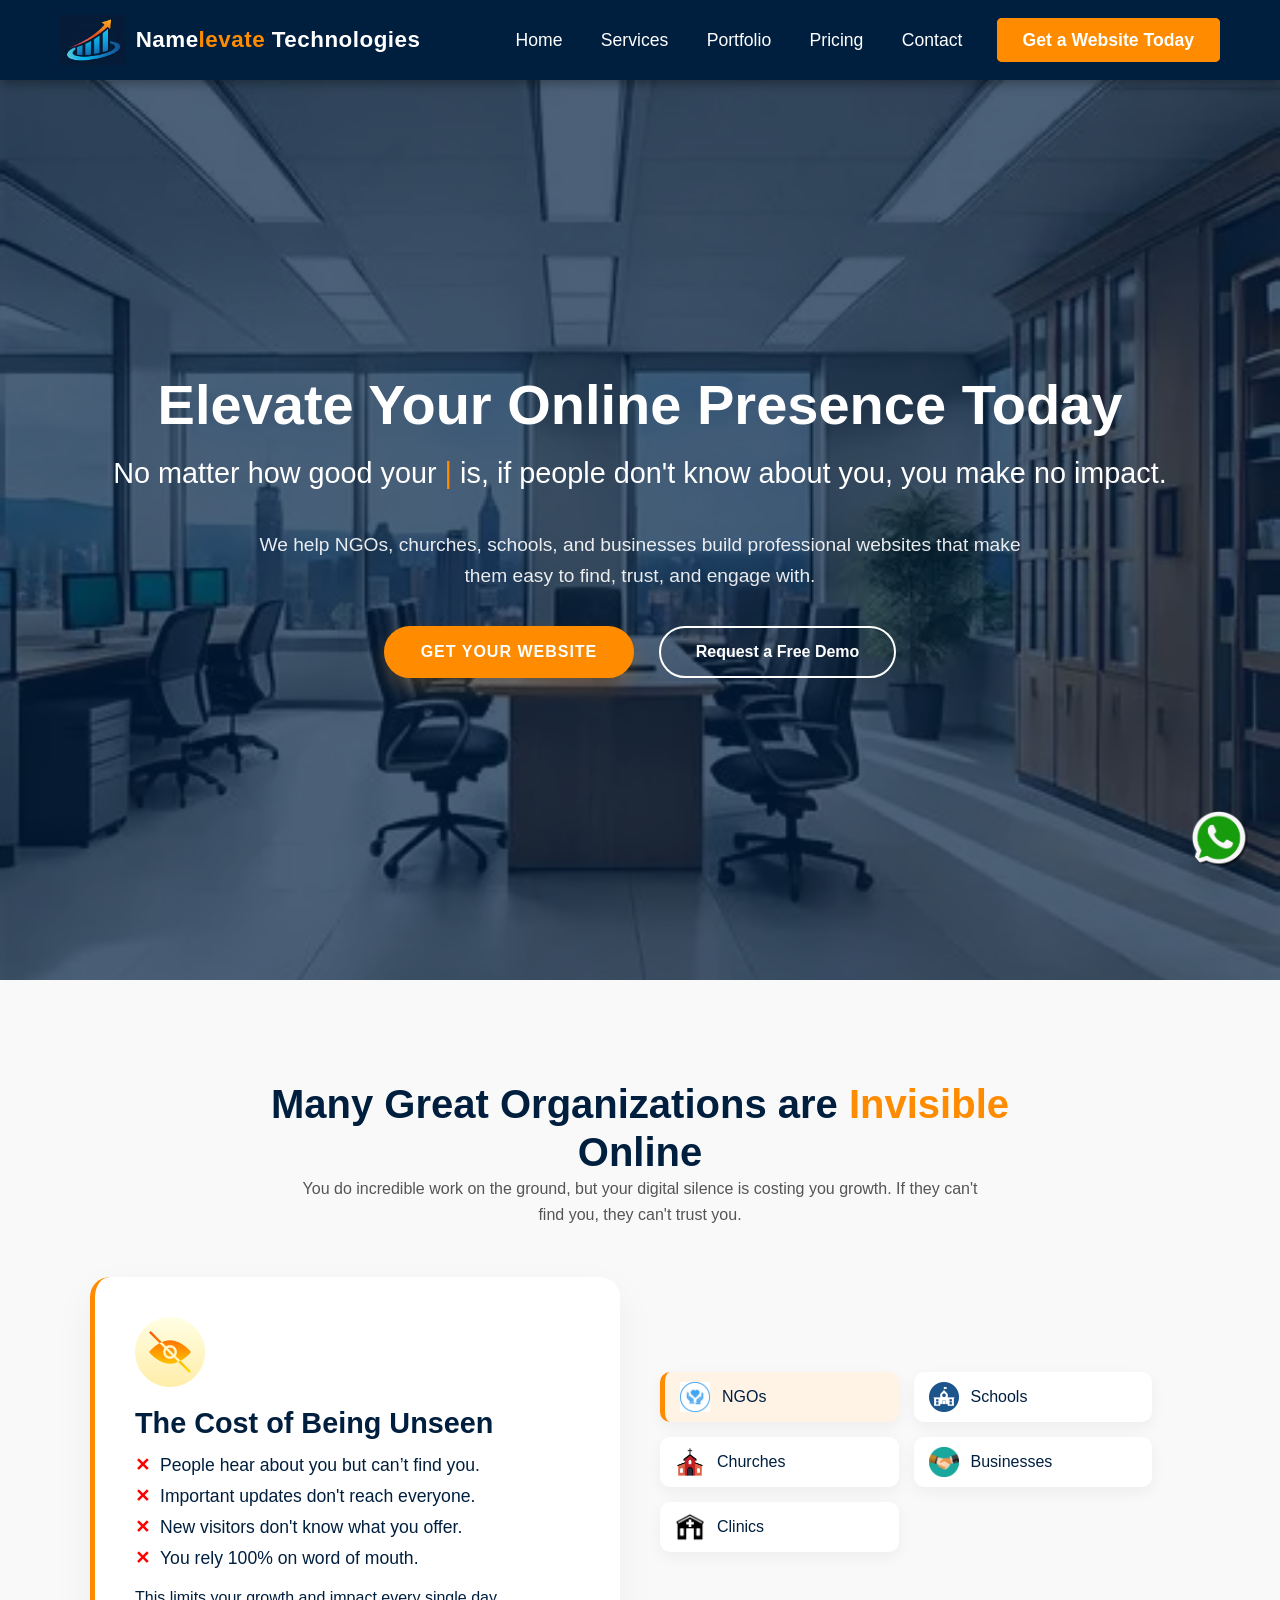
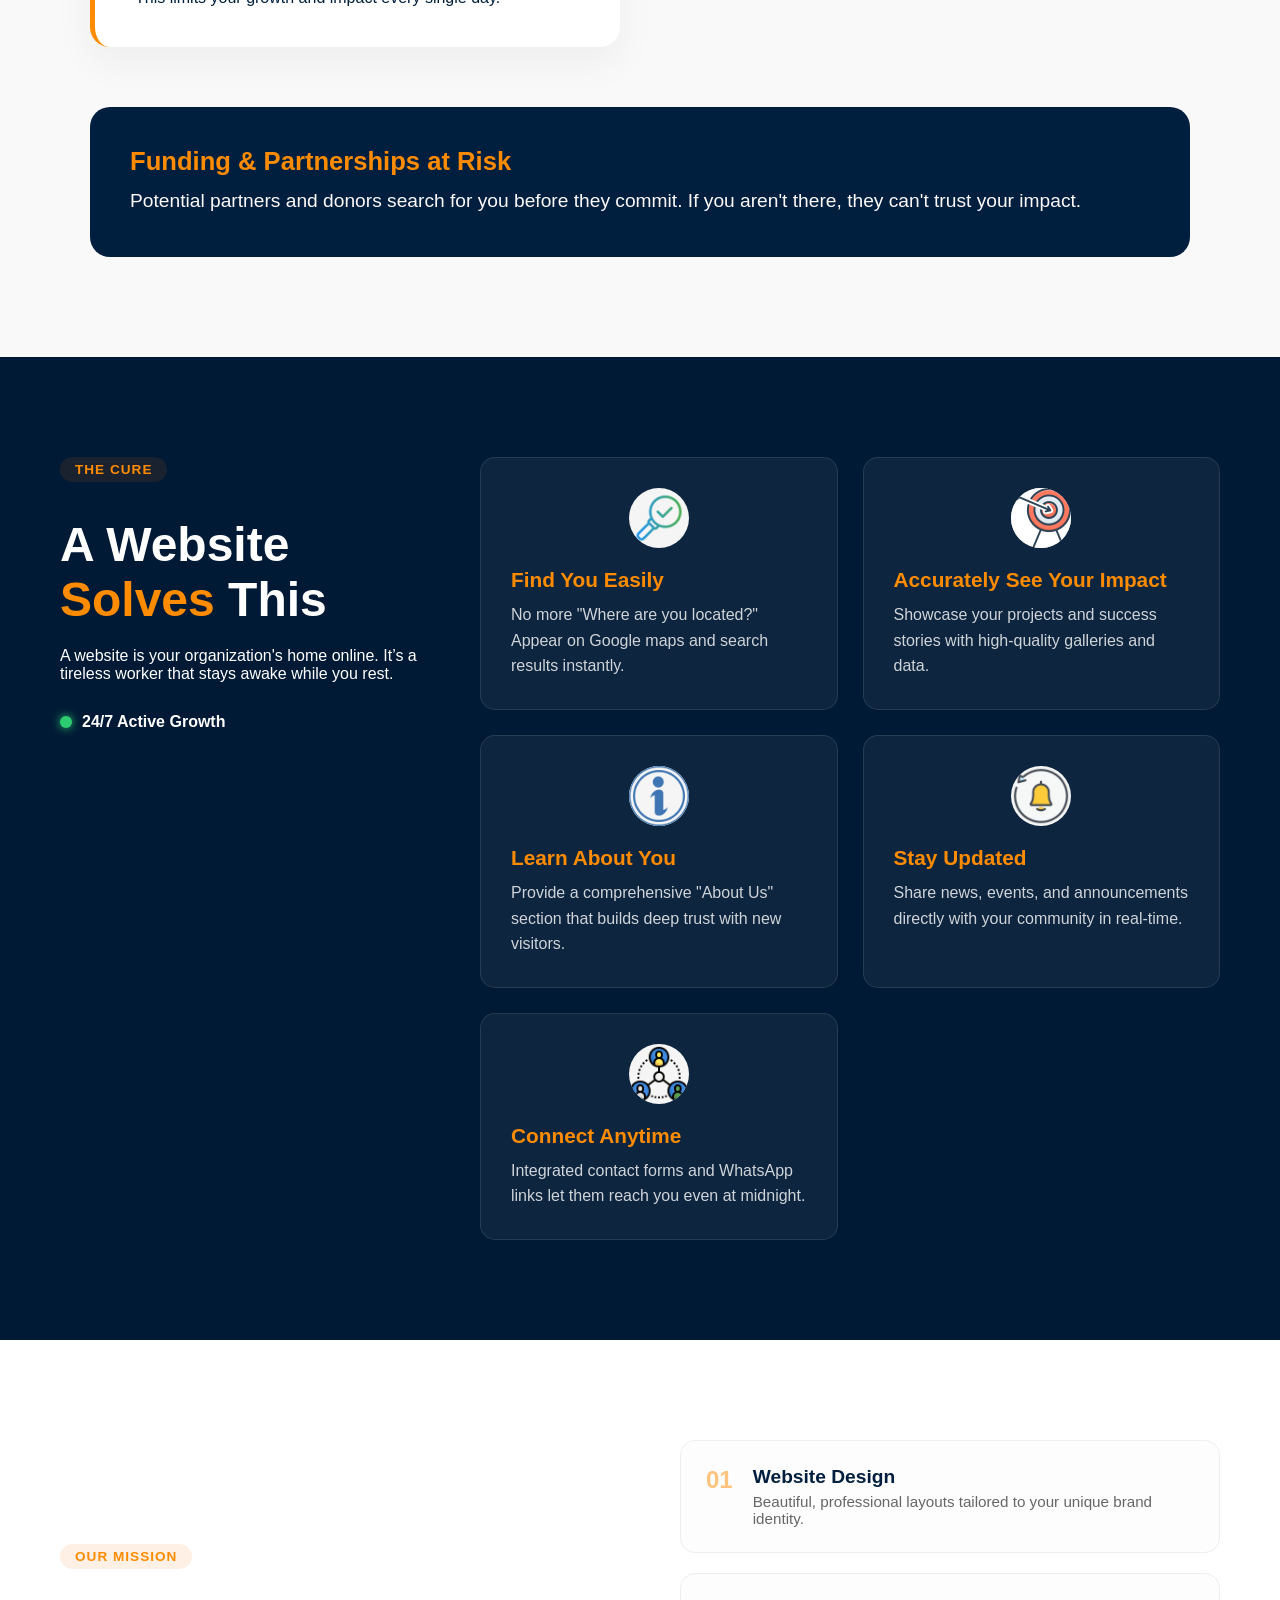
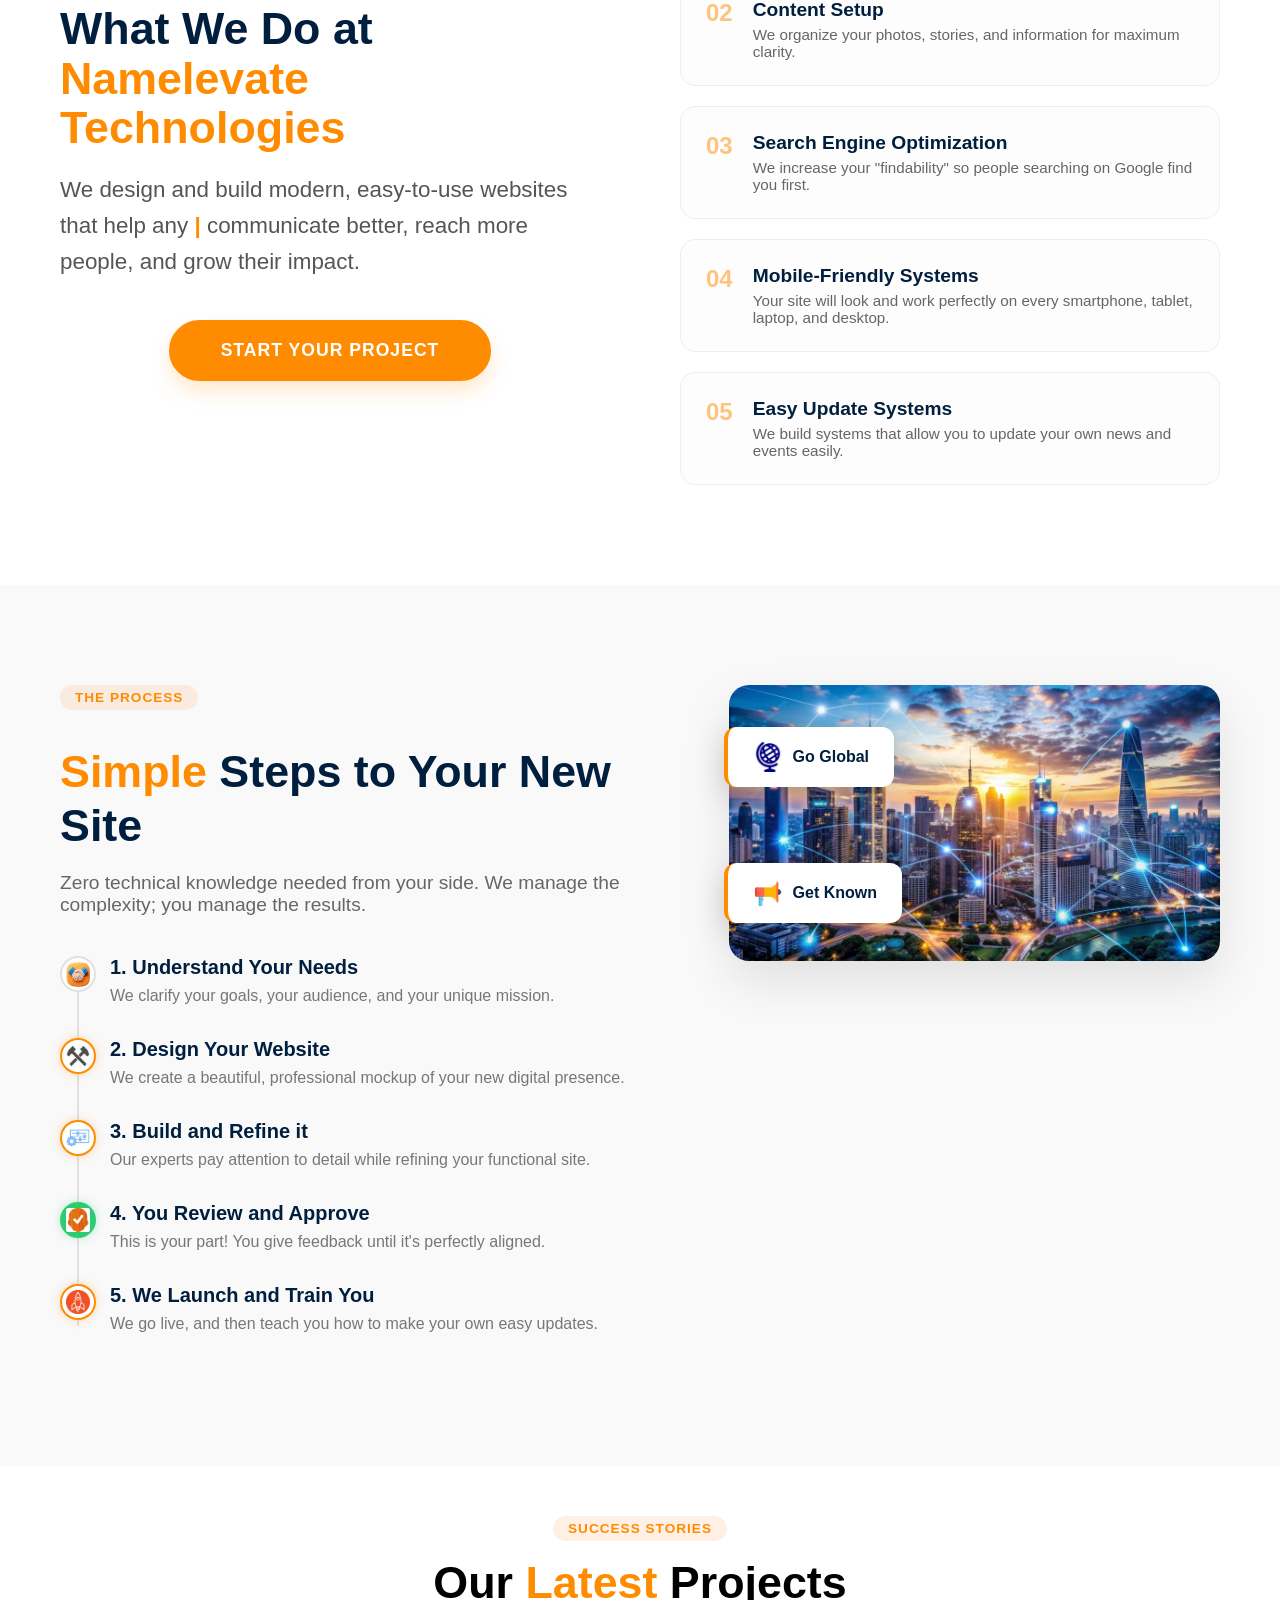
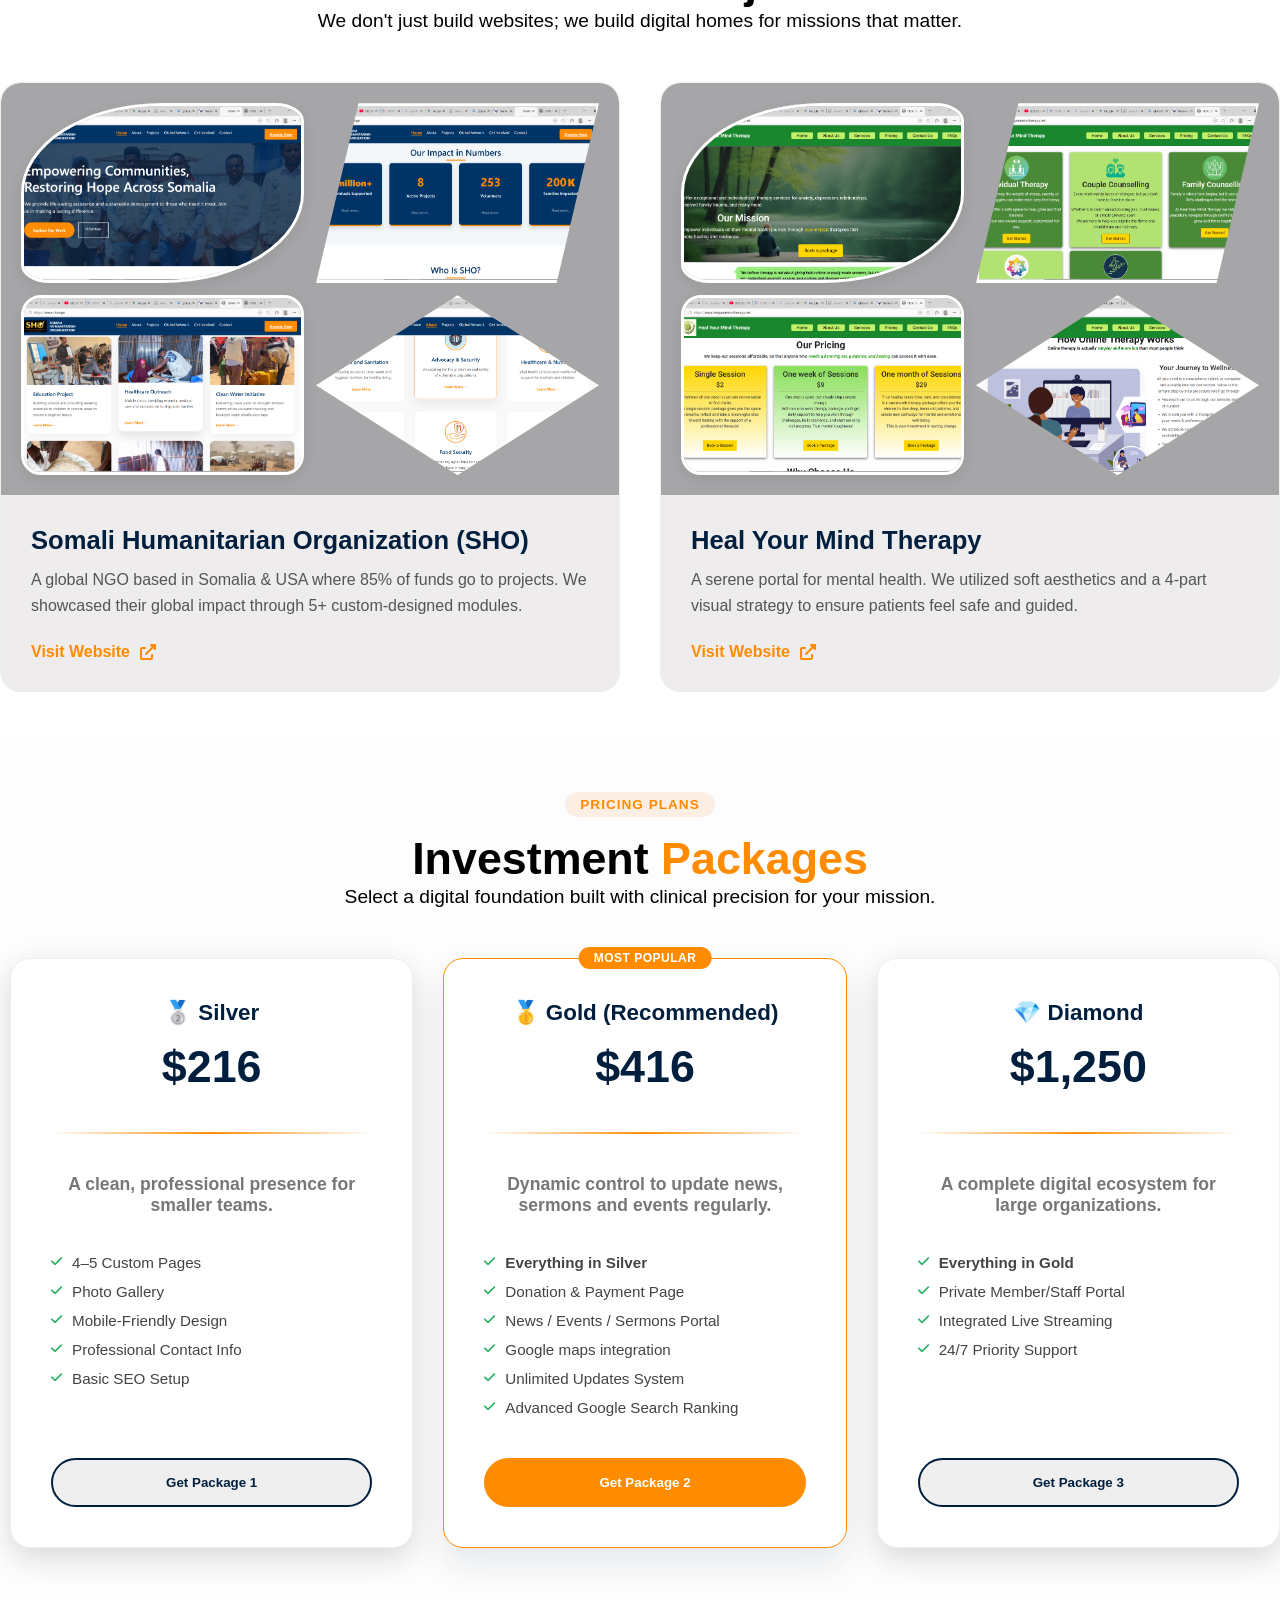
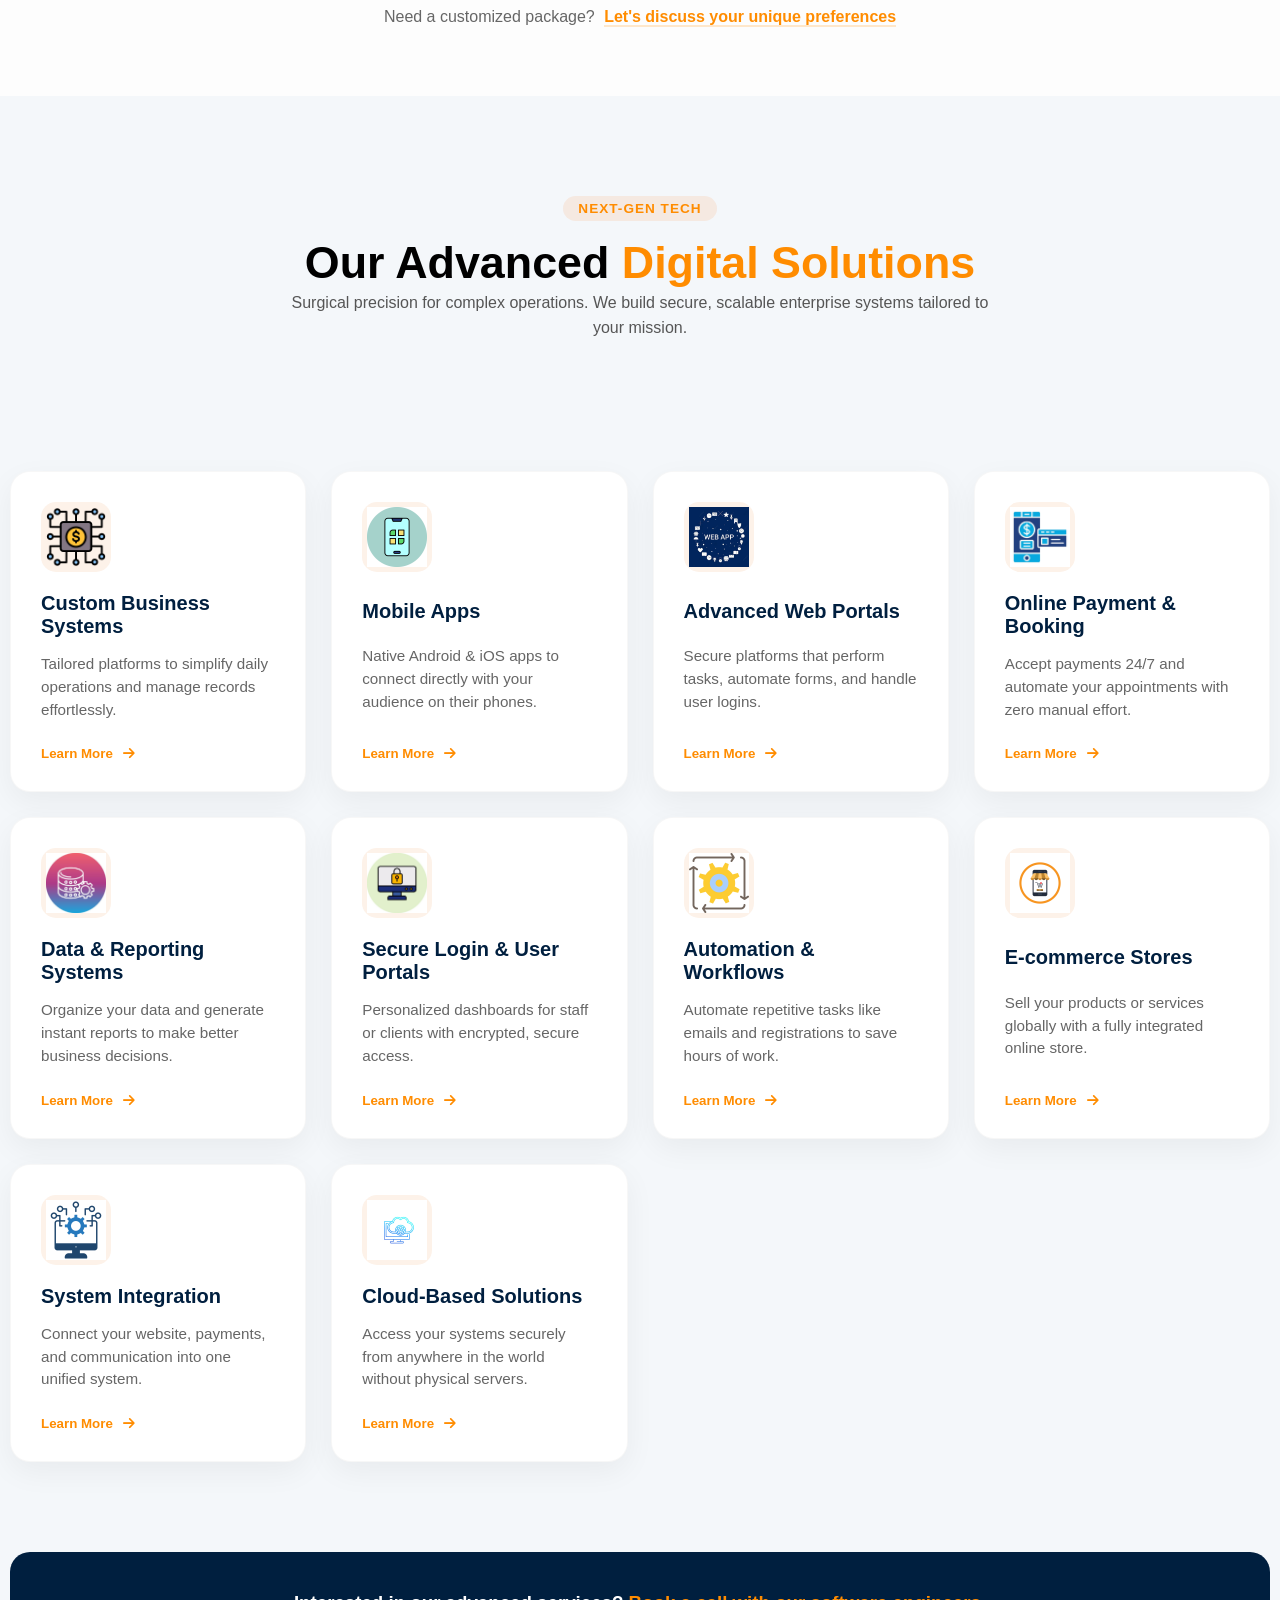
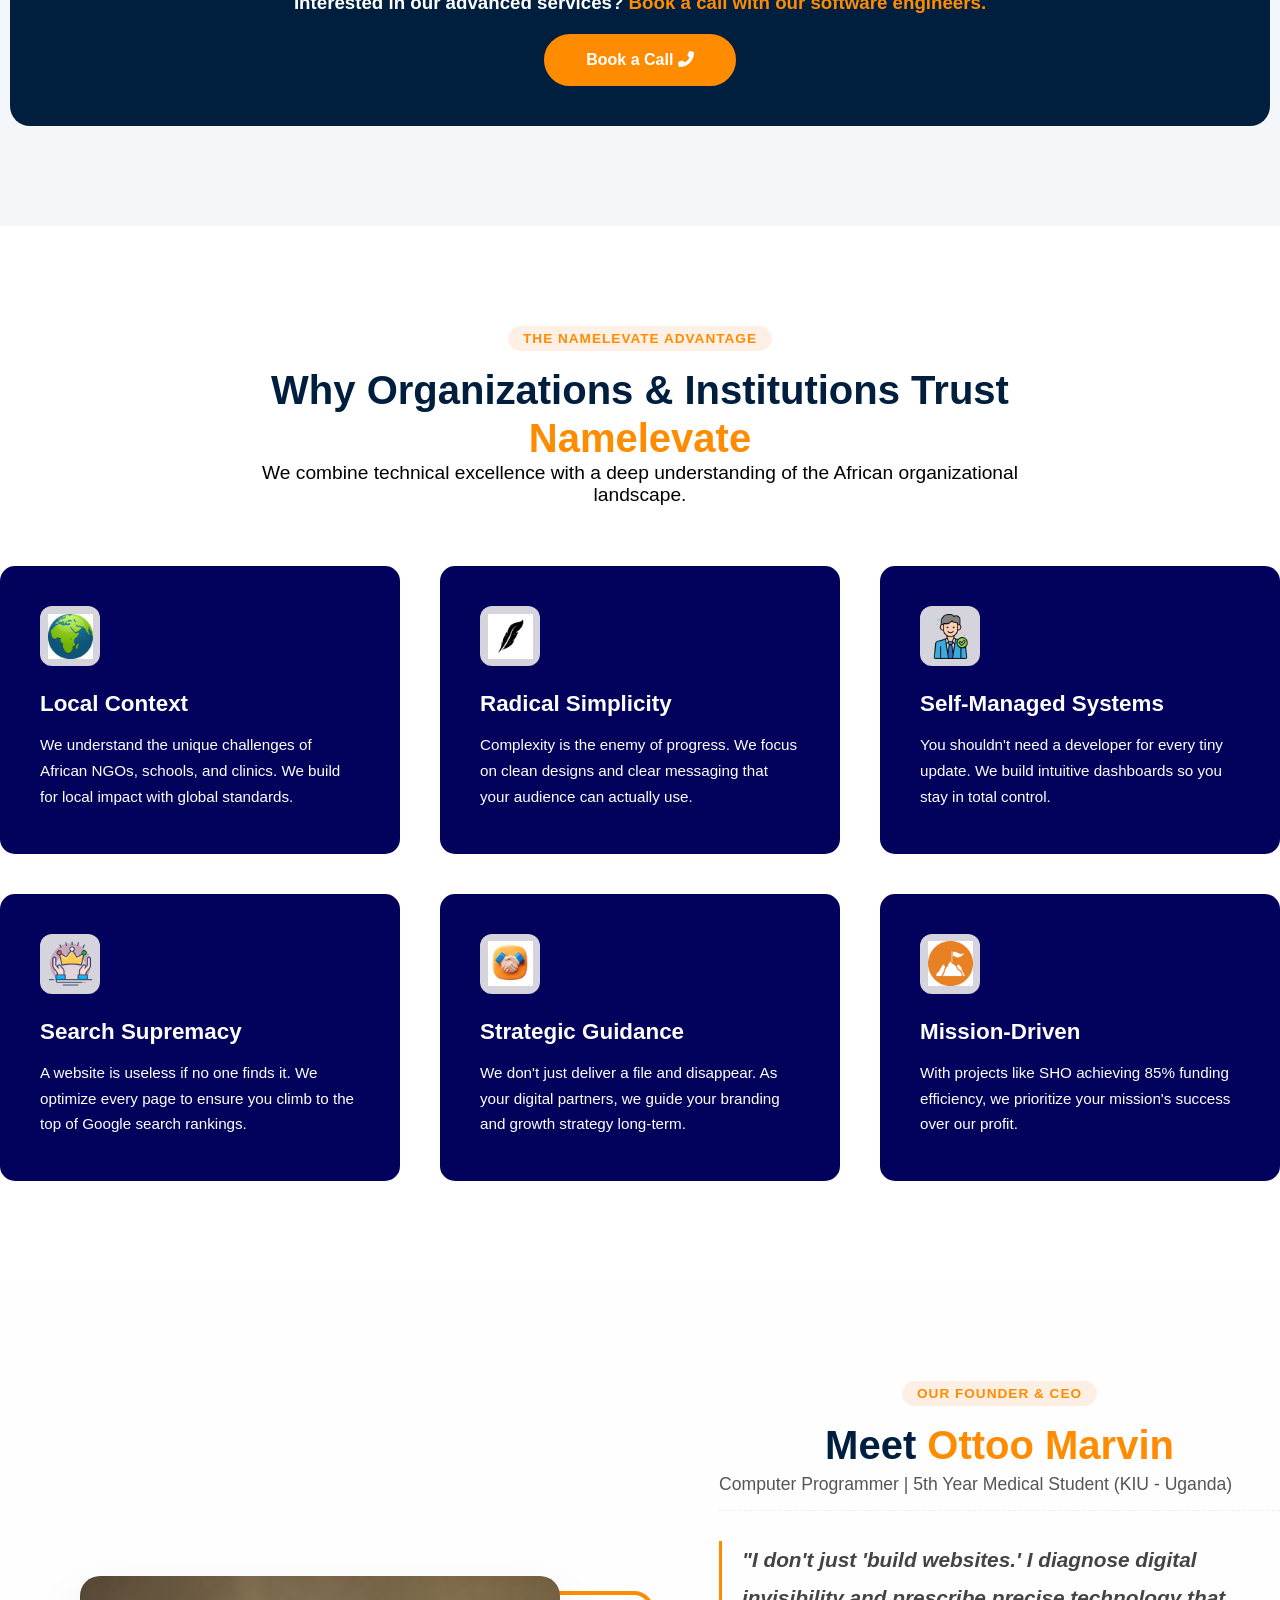
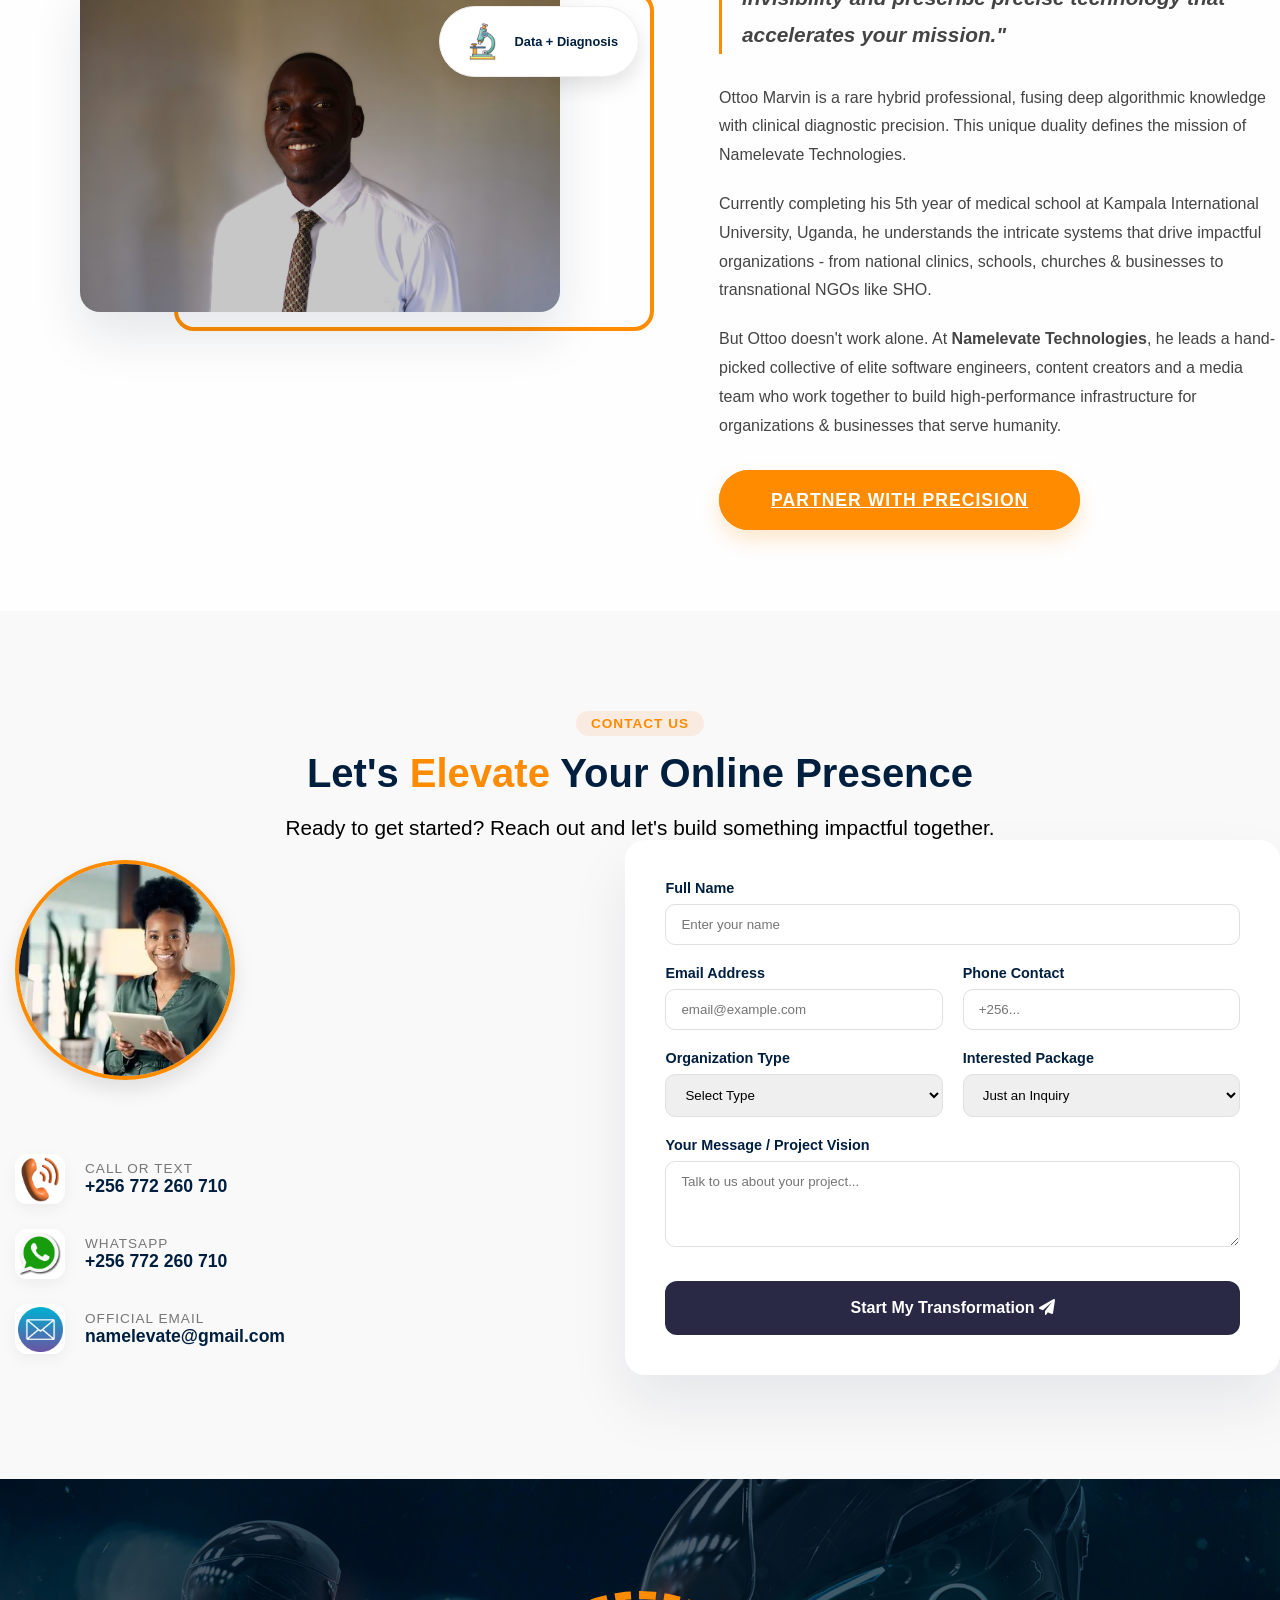
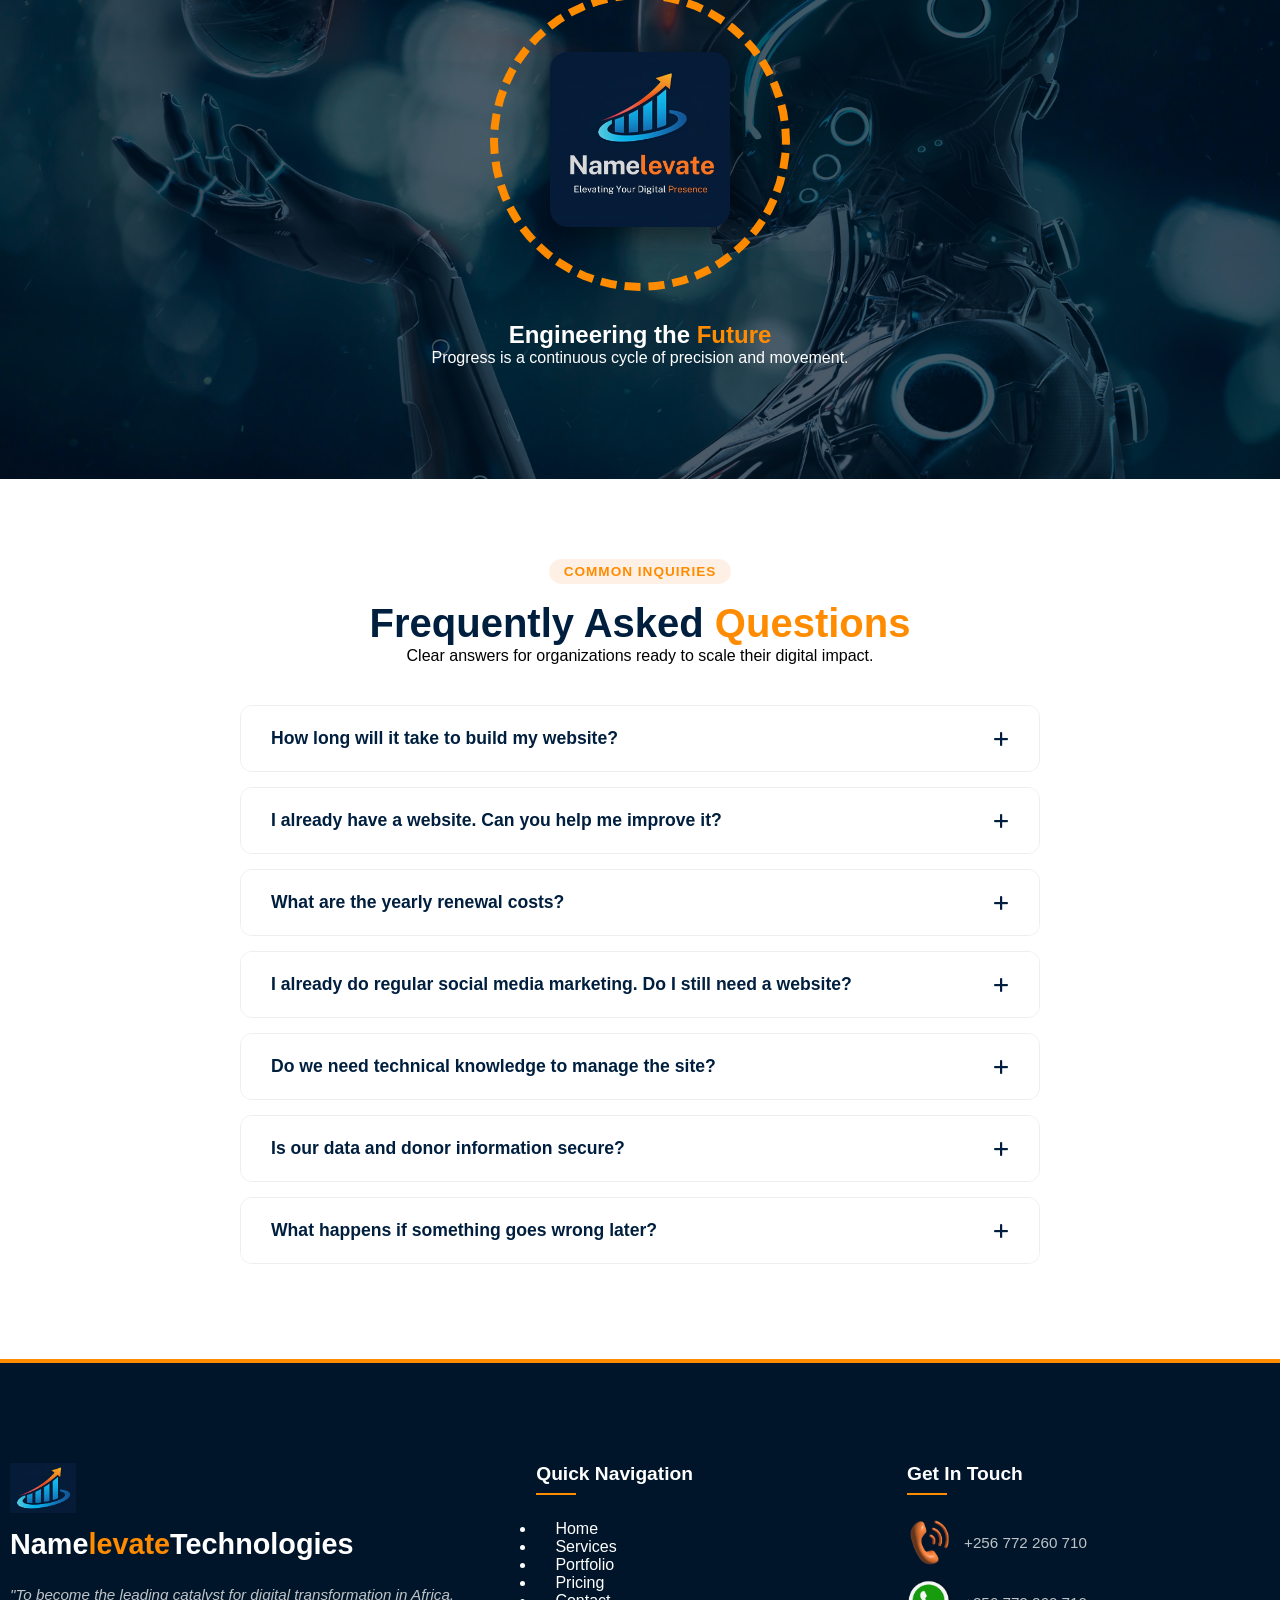
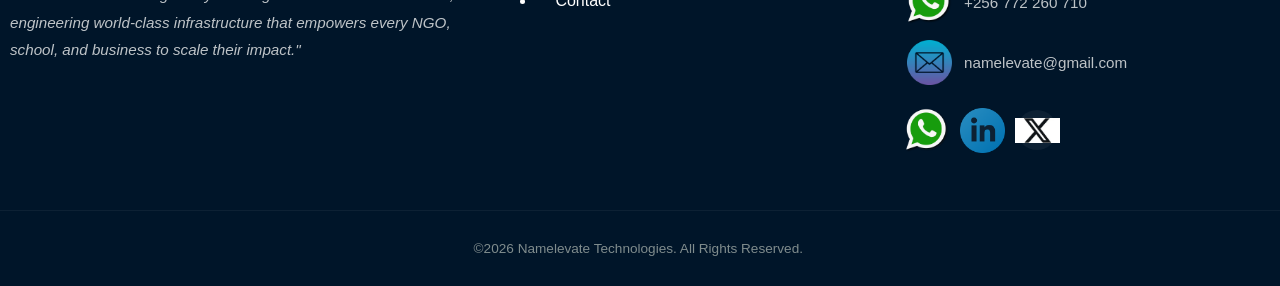
==== commit 52a18554: "new faq" ====
--- a/index.html
+++ b/index.html
@@ -897,7 +897,7 @@
             <div class="faq-item">
                 <button class="faq-question">I already do regular social media marketing. Do I still need a website? <i class="fas fa-plus"></i></button>
                 <div class="faq-answer">
-                    <p>Yes, social media marketing only shows 8% of what you offer. Its role is to drive curiosity and direct traffic to your website, where you can provide more detailed information about your organization/ business and products. Every social media post should have your website link like "www.yourbusiness.com"</p>
+                    <p>Yes—while social media typically reaches only about 5–10% of your audience and presents scattered, limited information, a website centralizes everything in one professional, accessible place for anyone at any time.</p>
                 </div>
             </div>
 
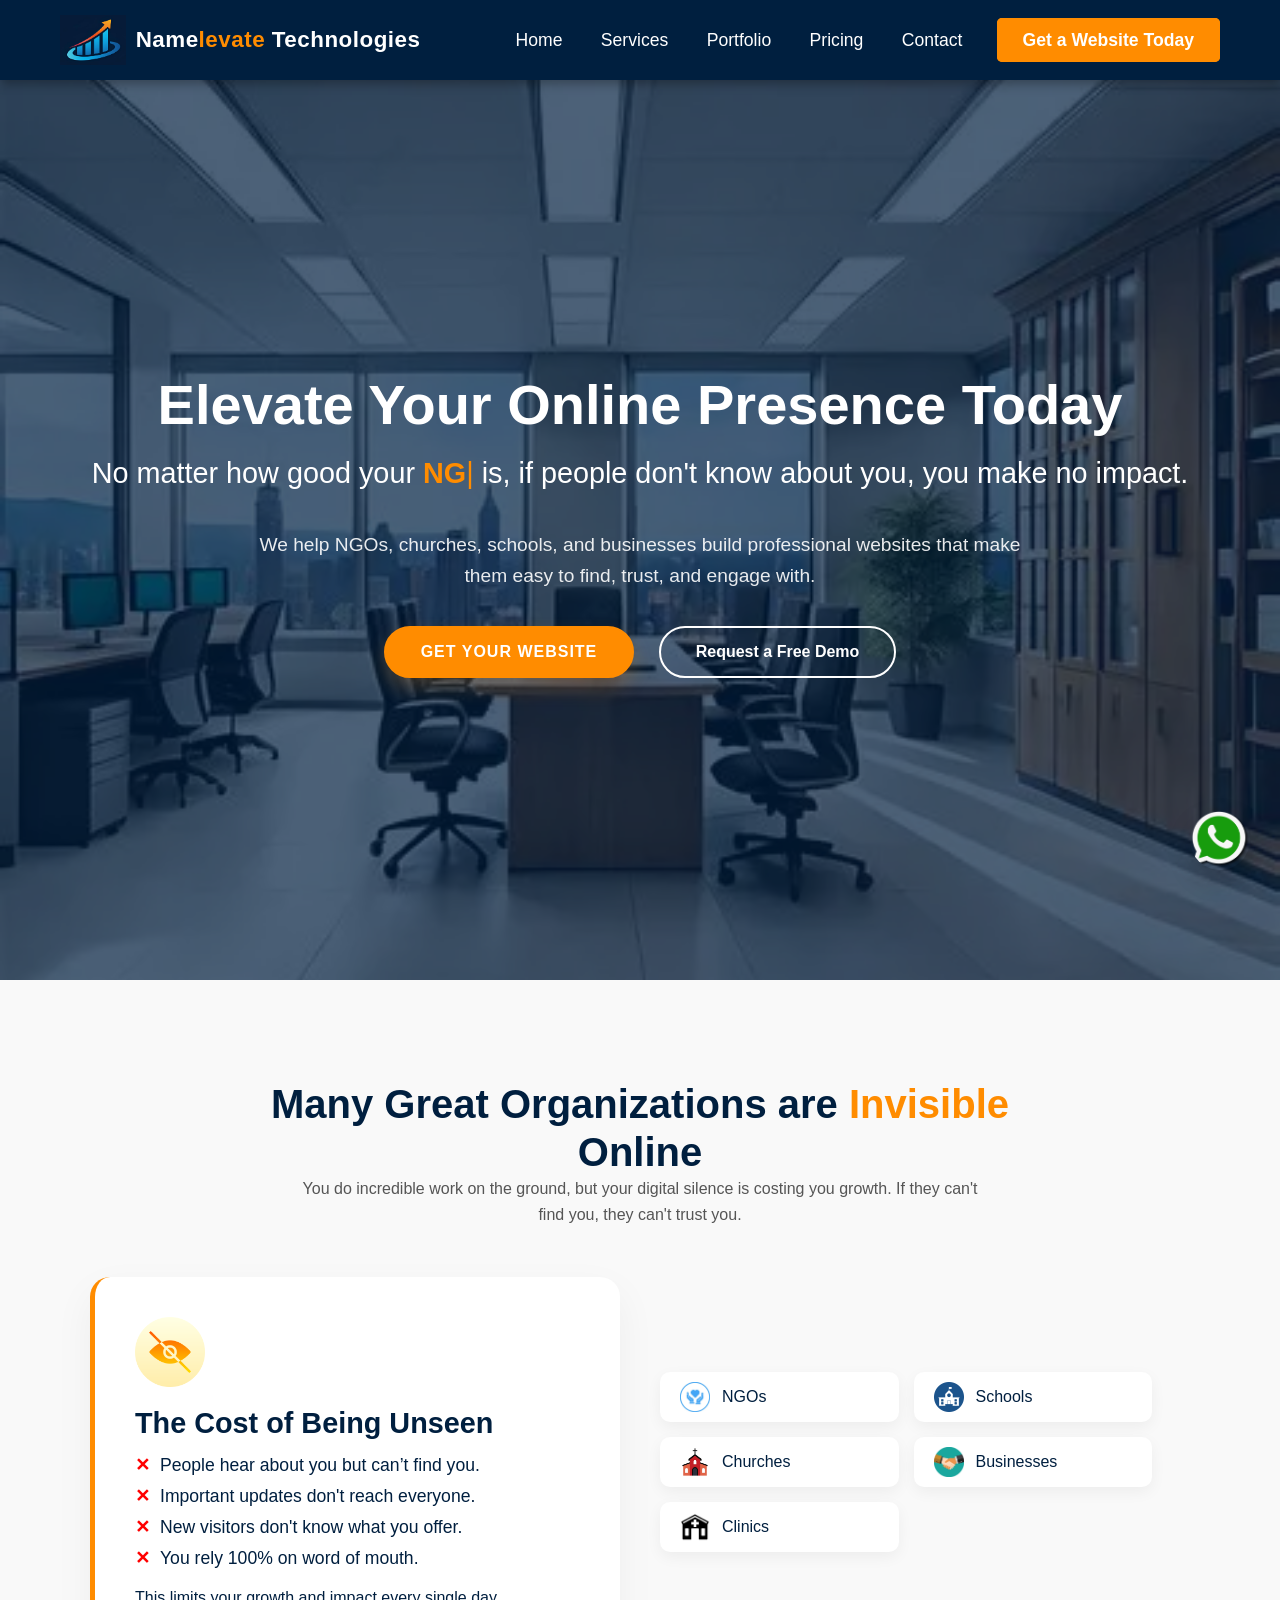
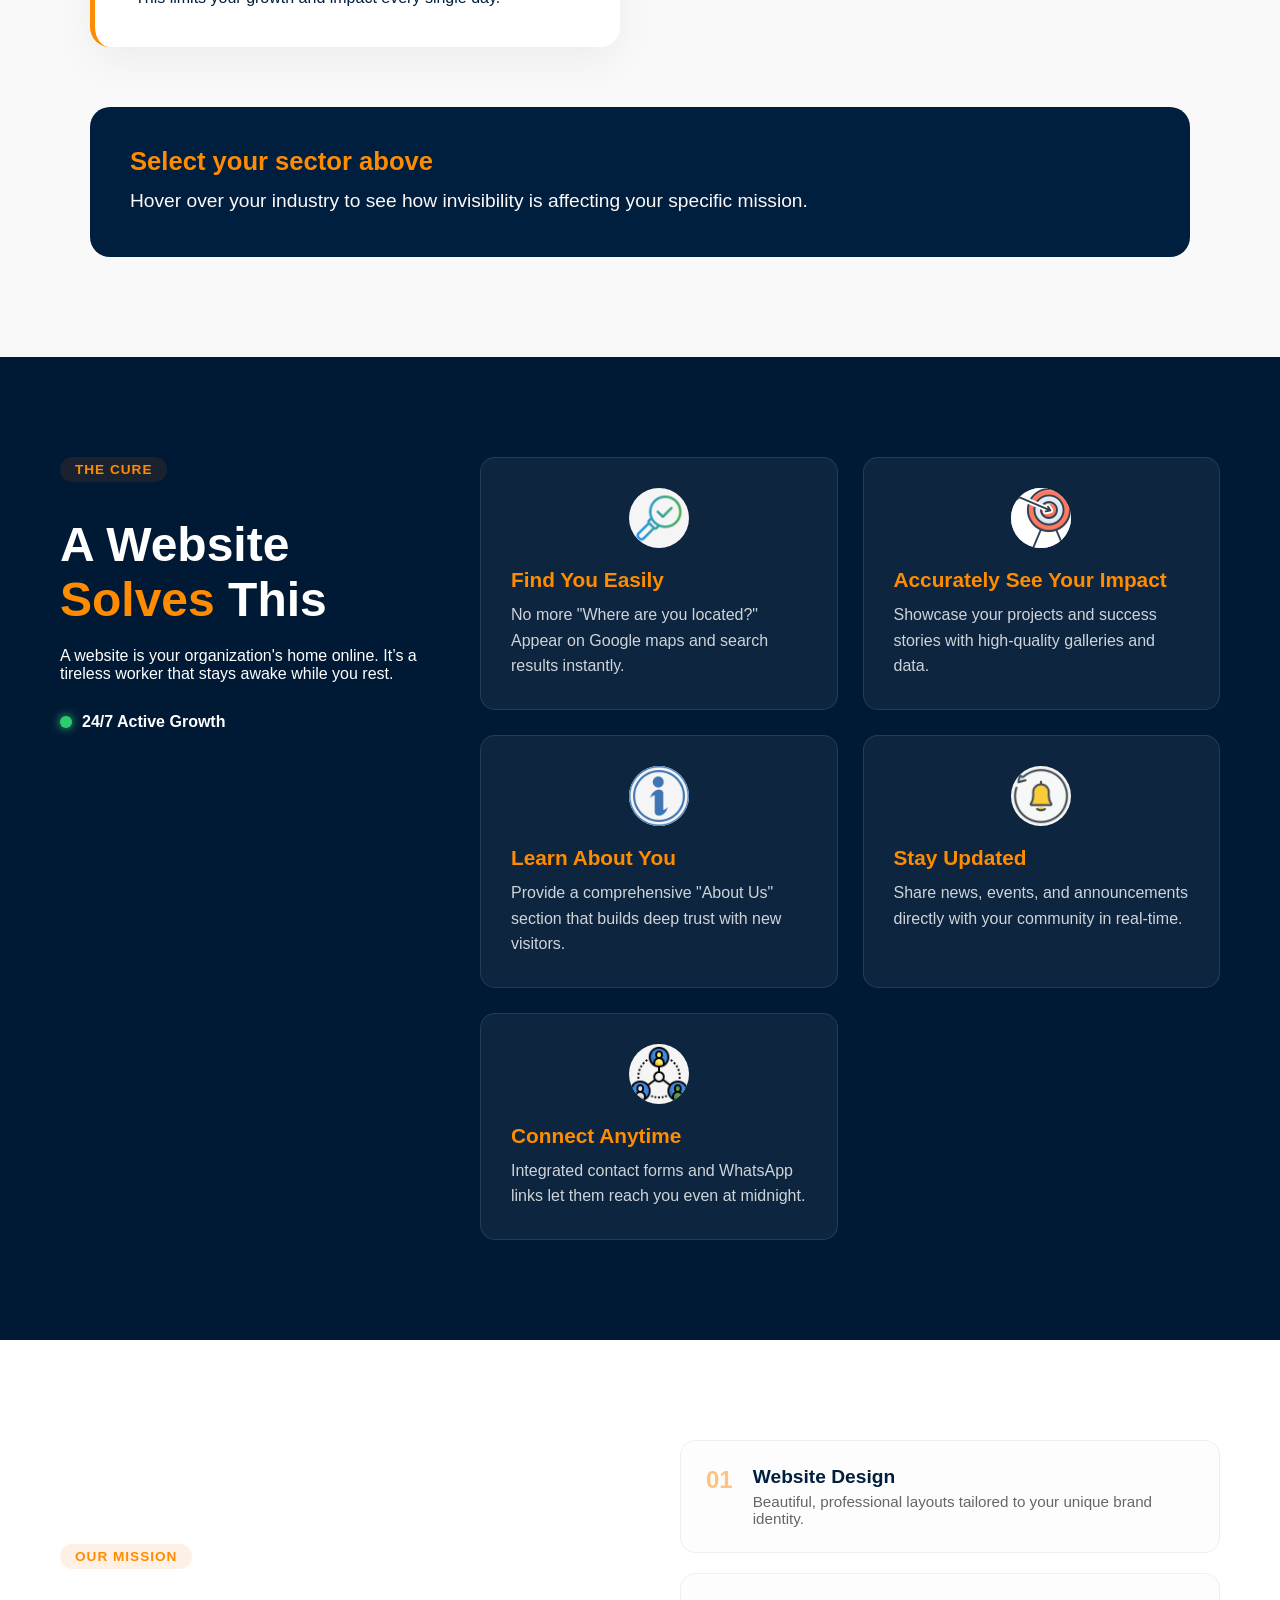
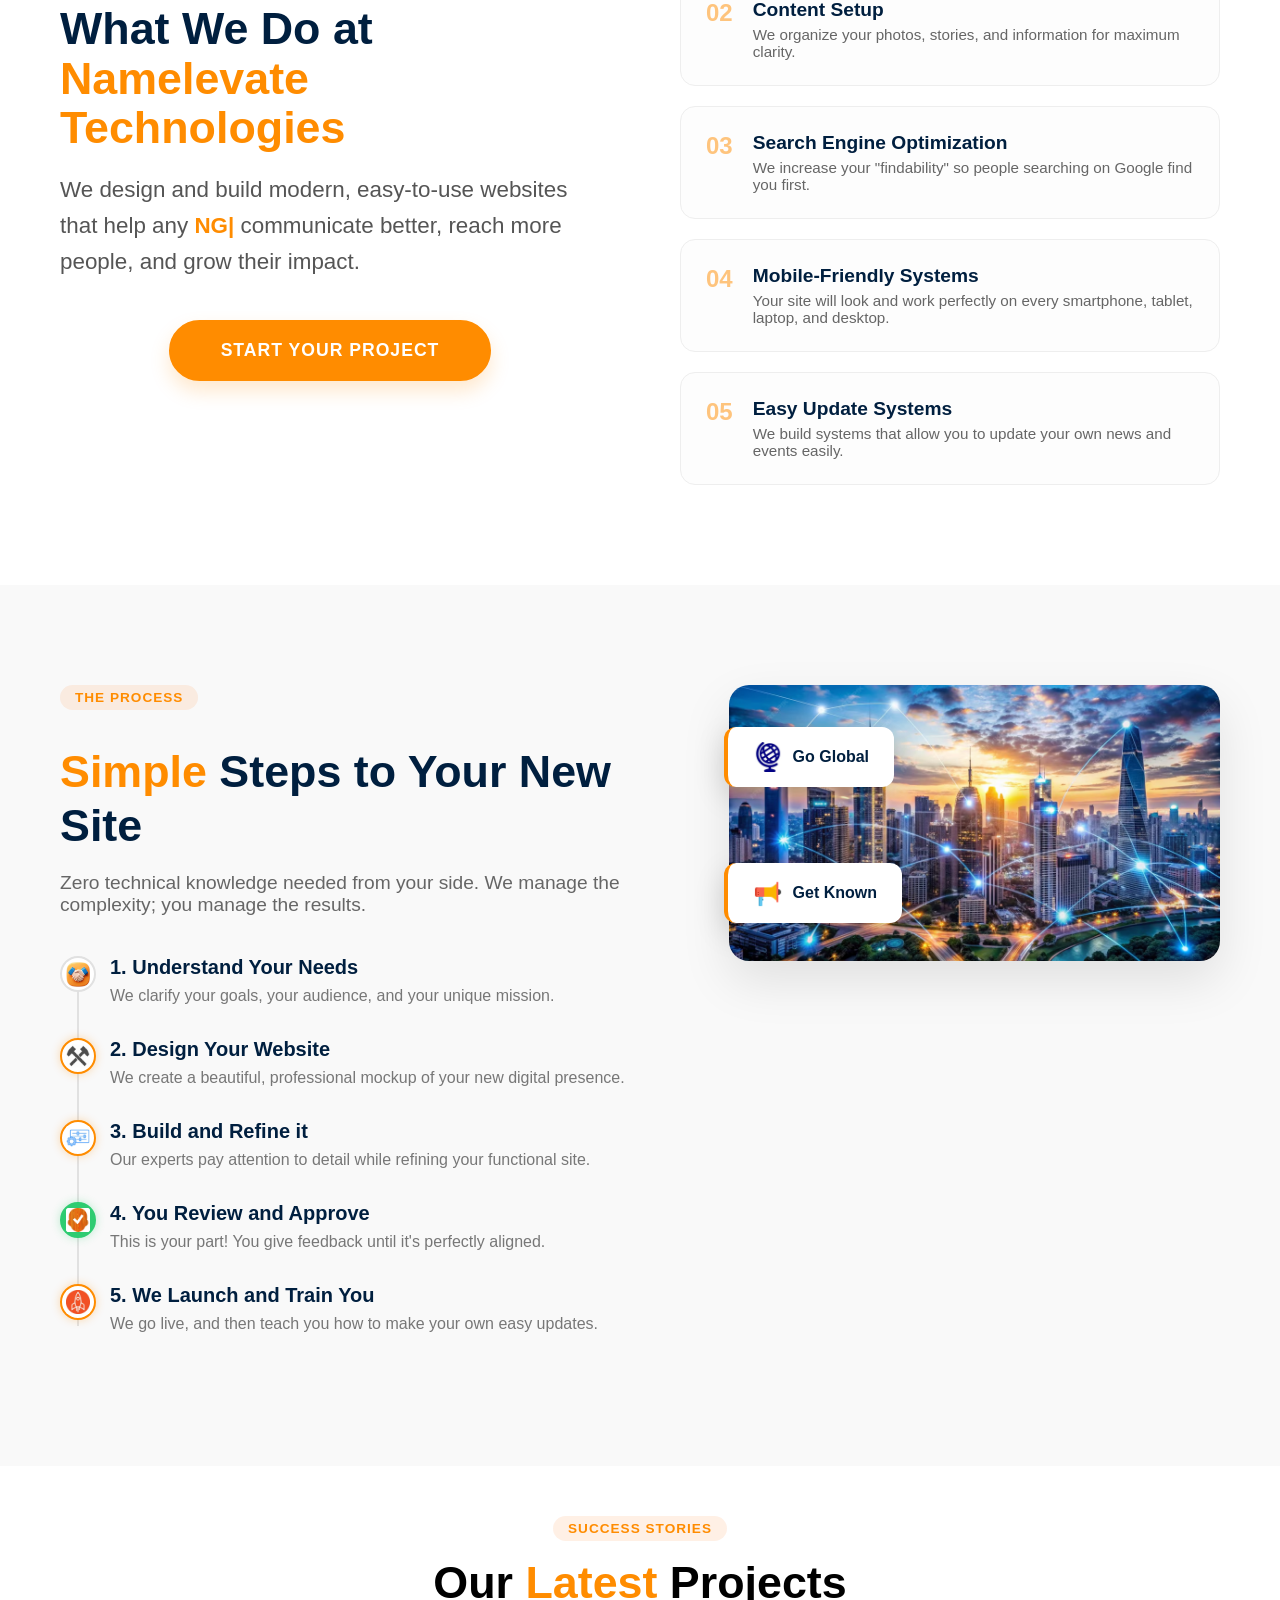
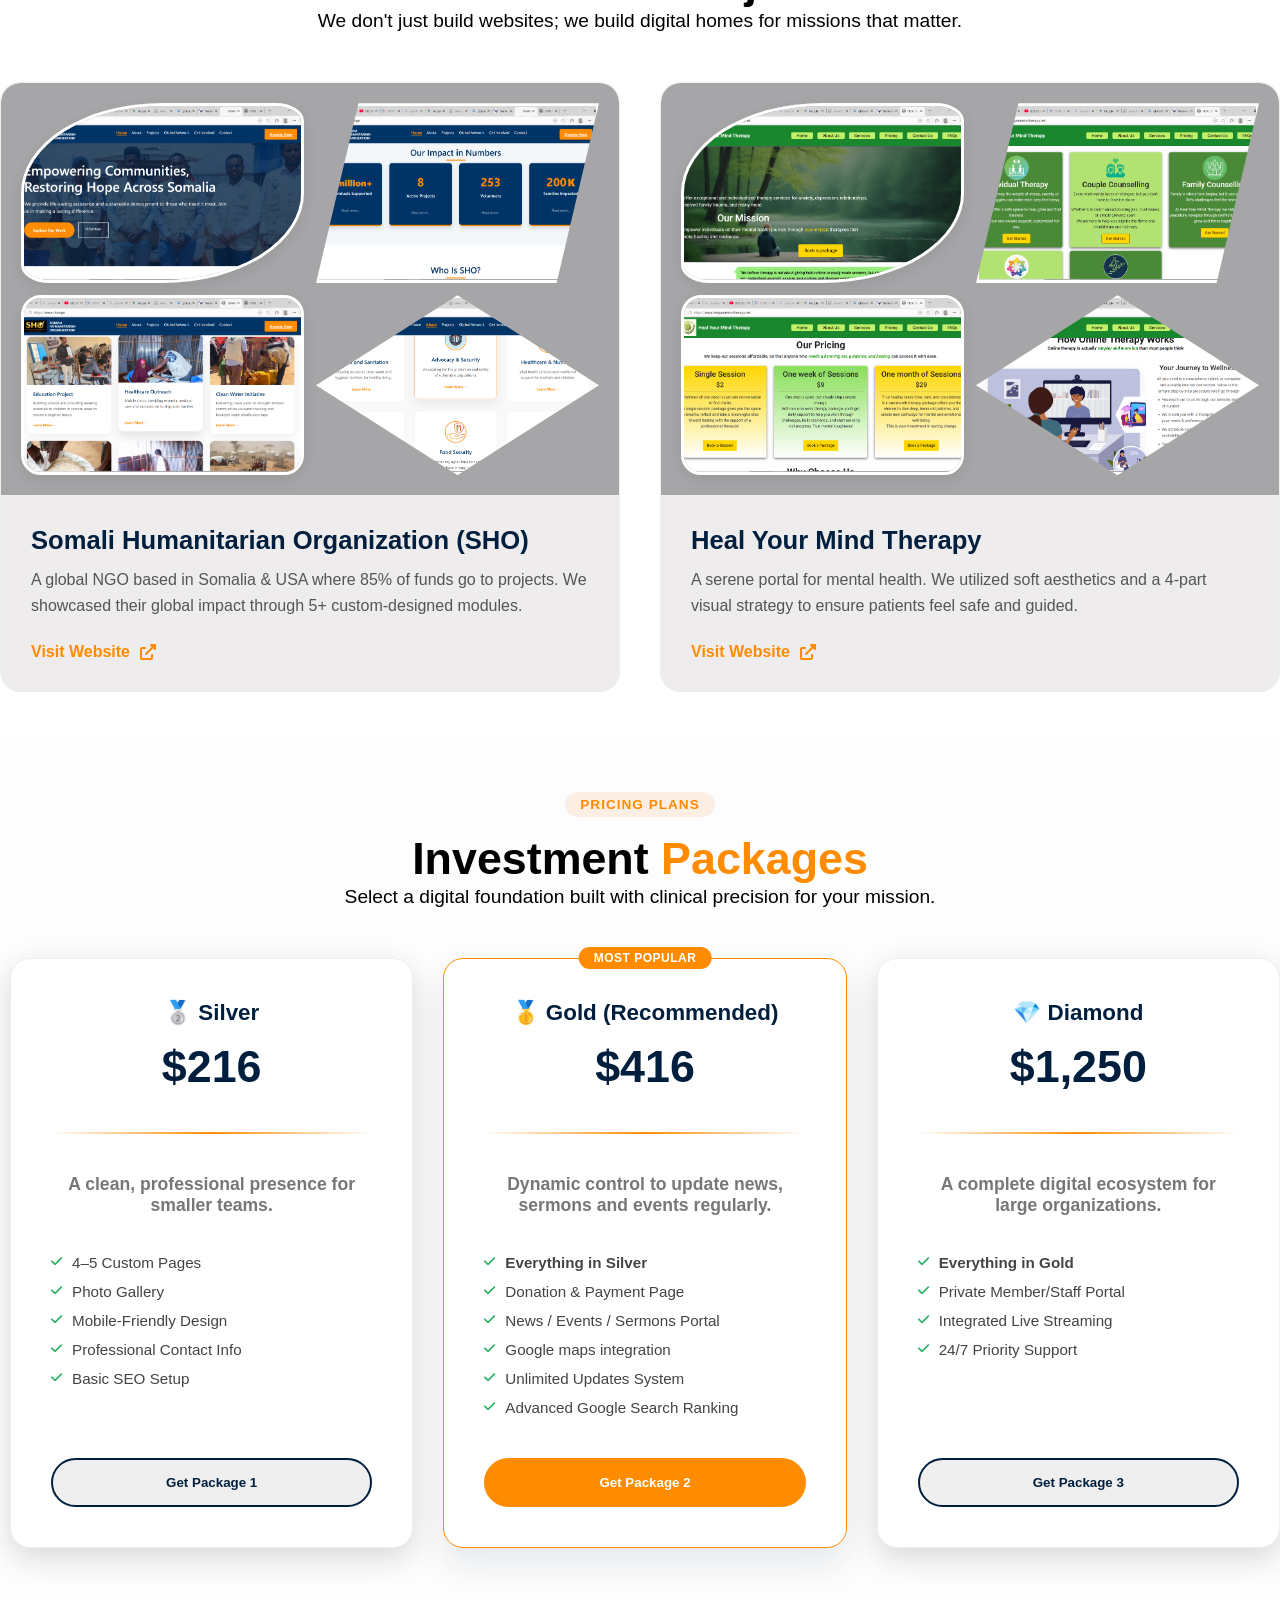
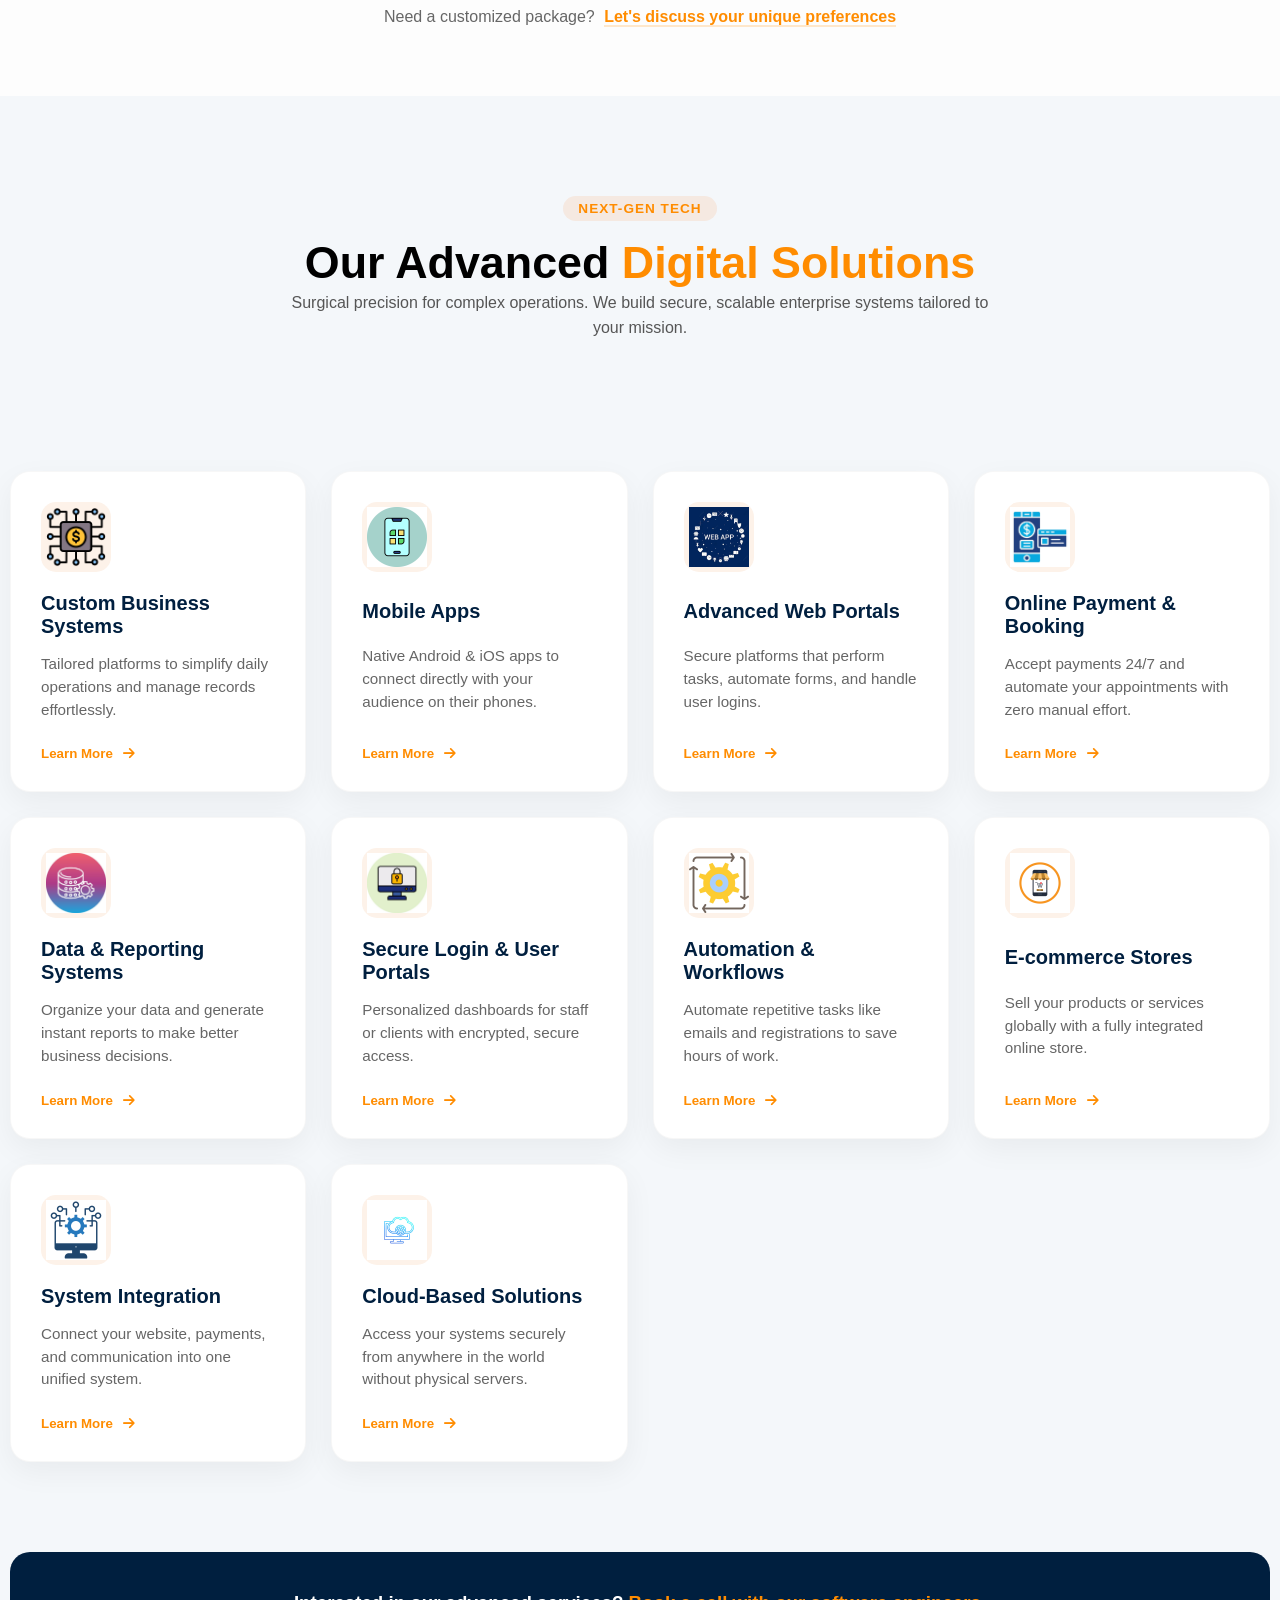
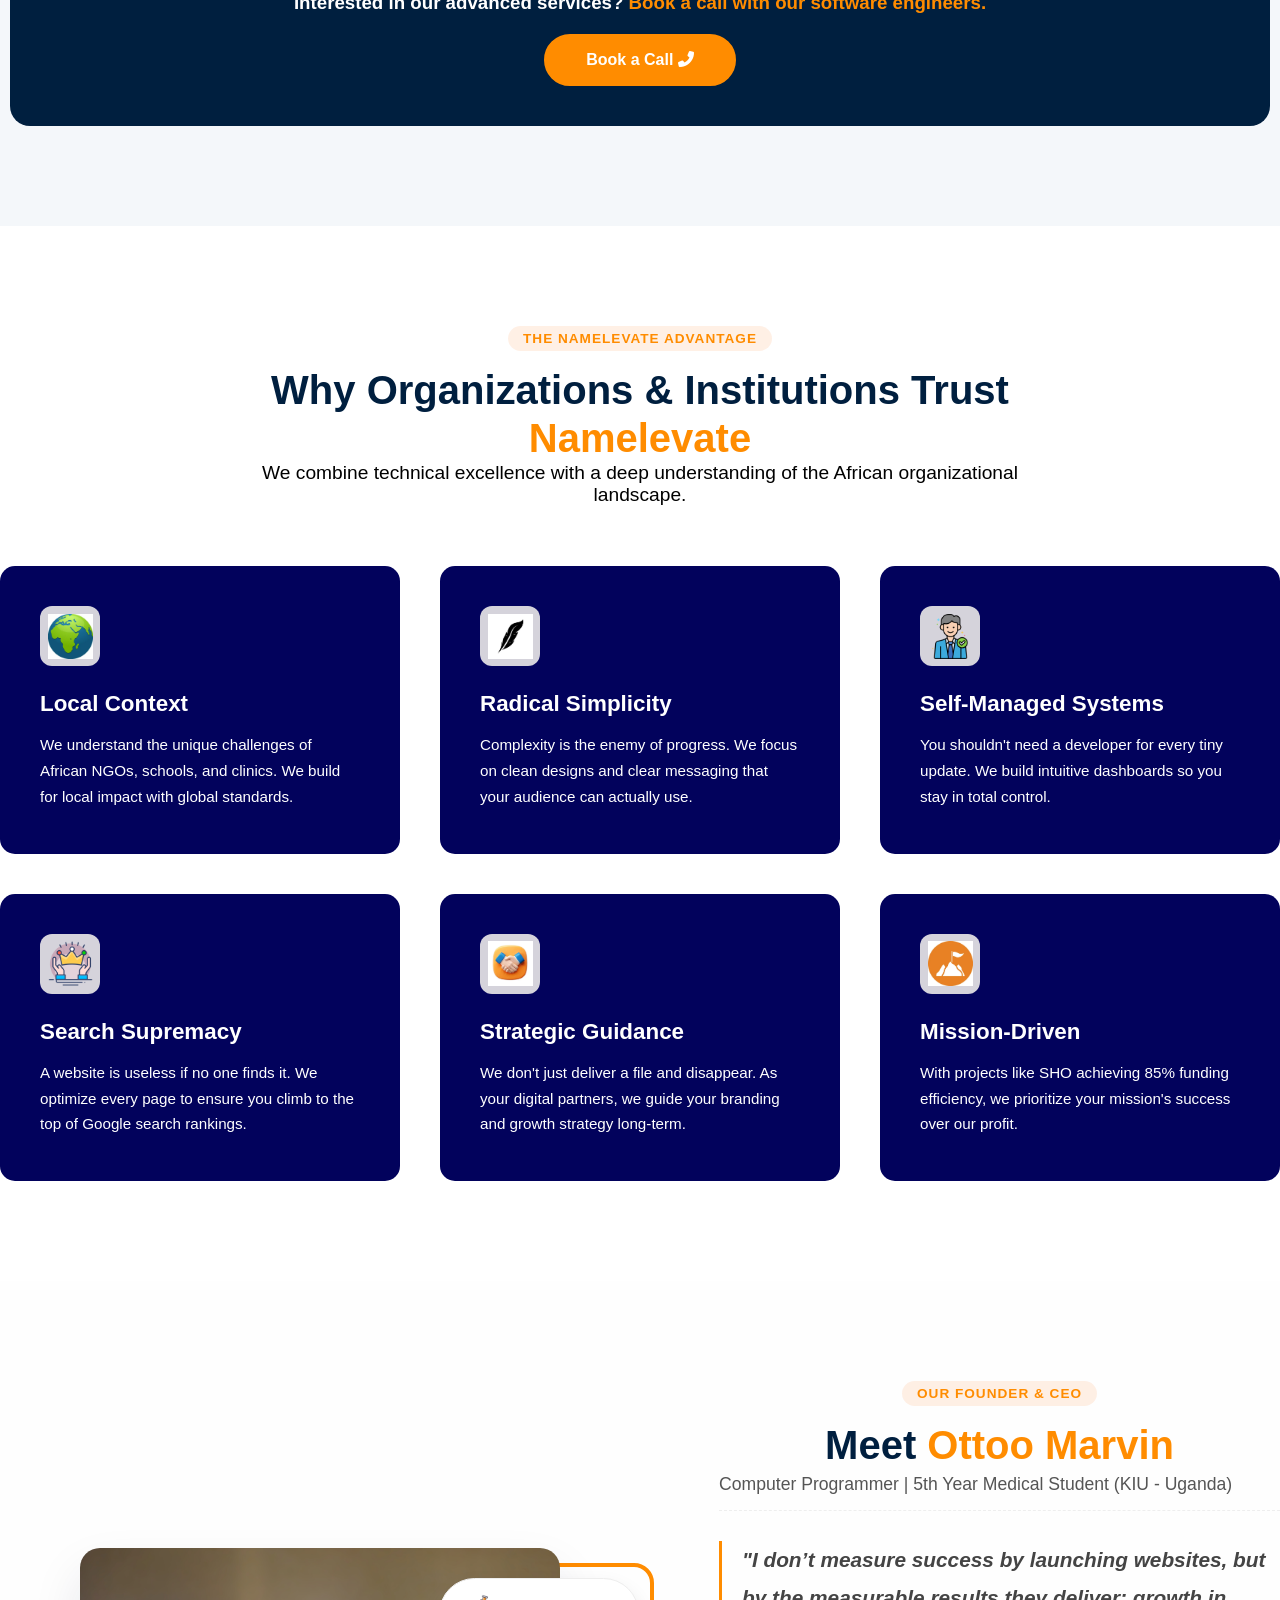
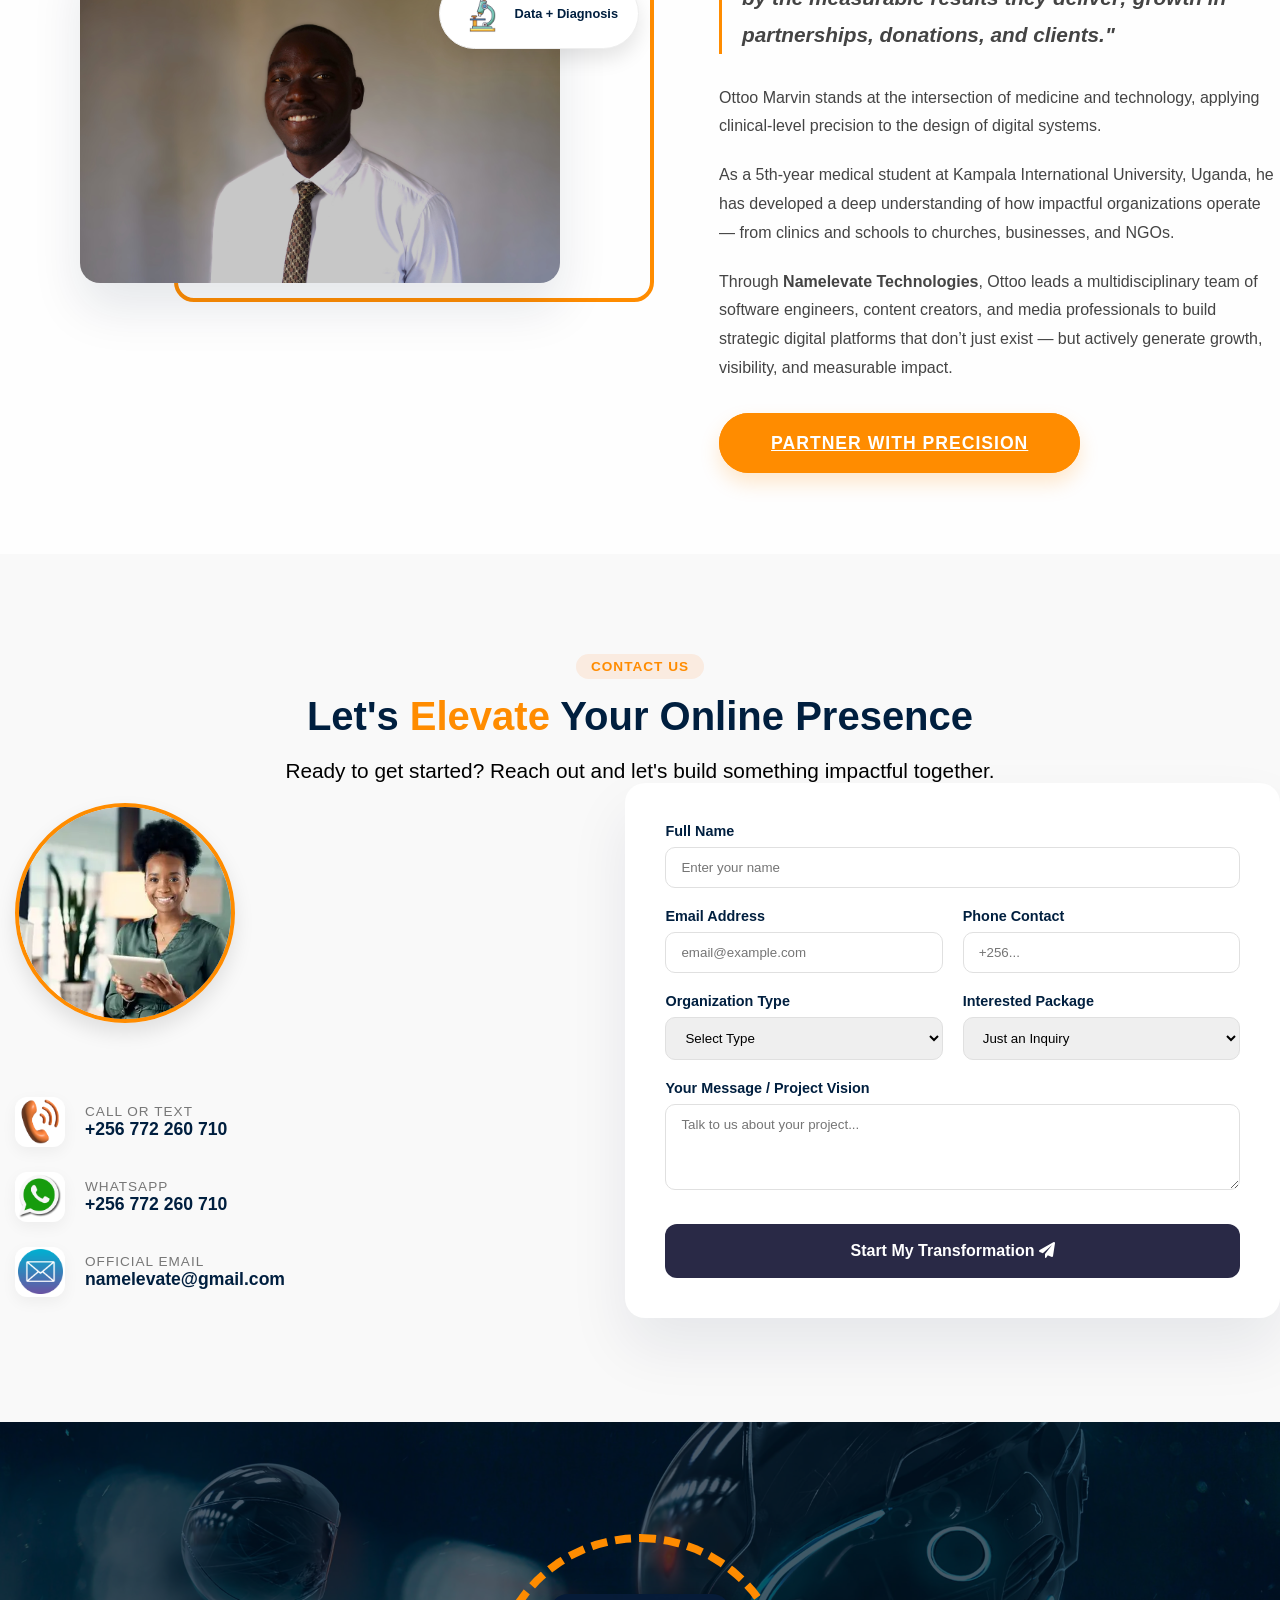
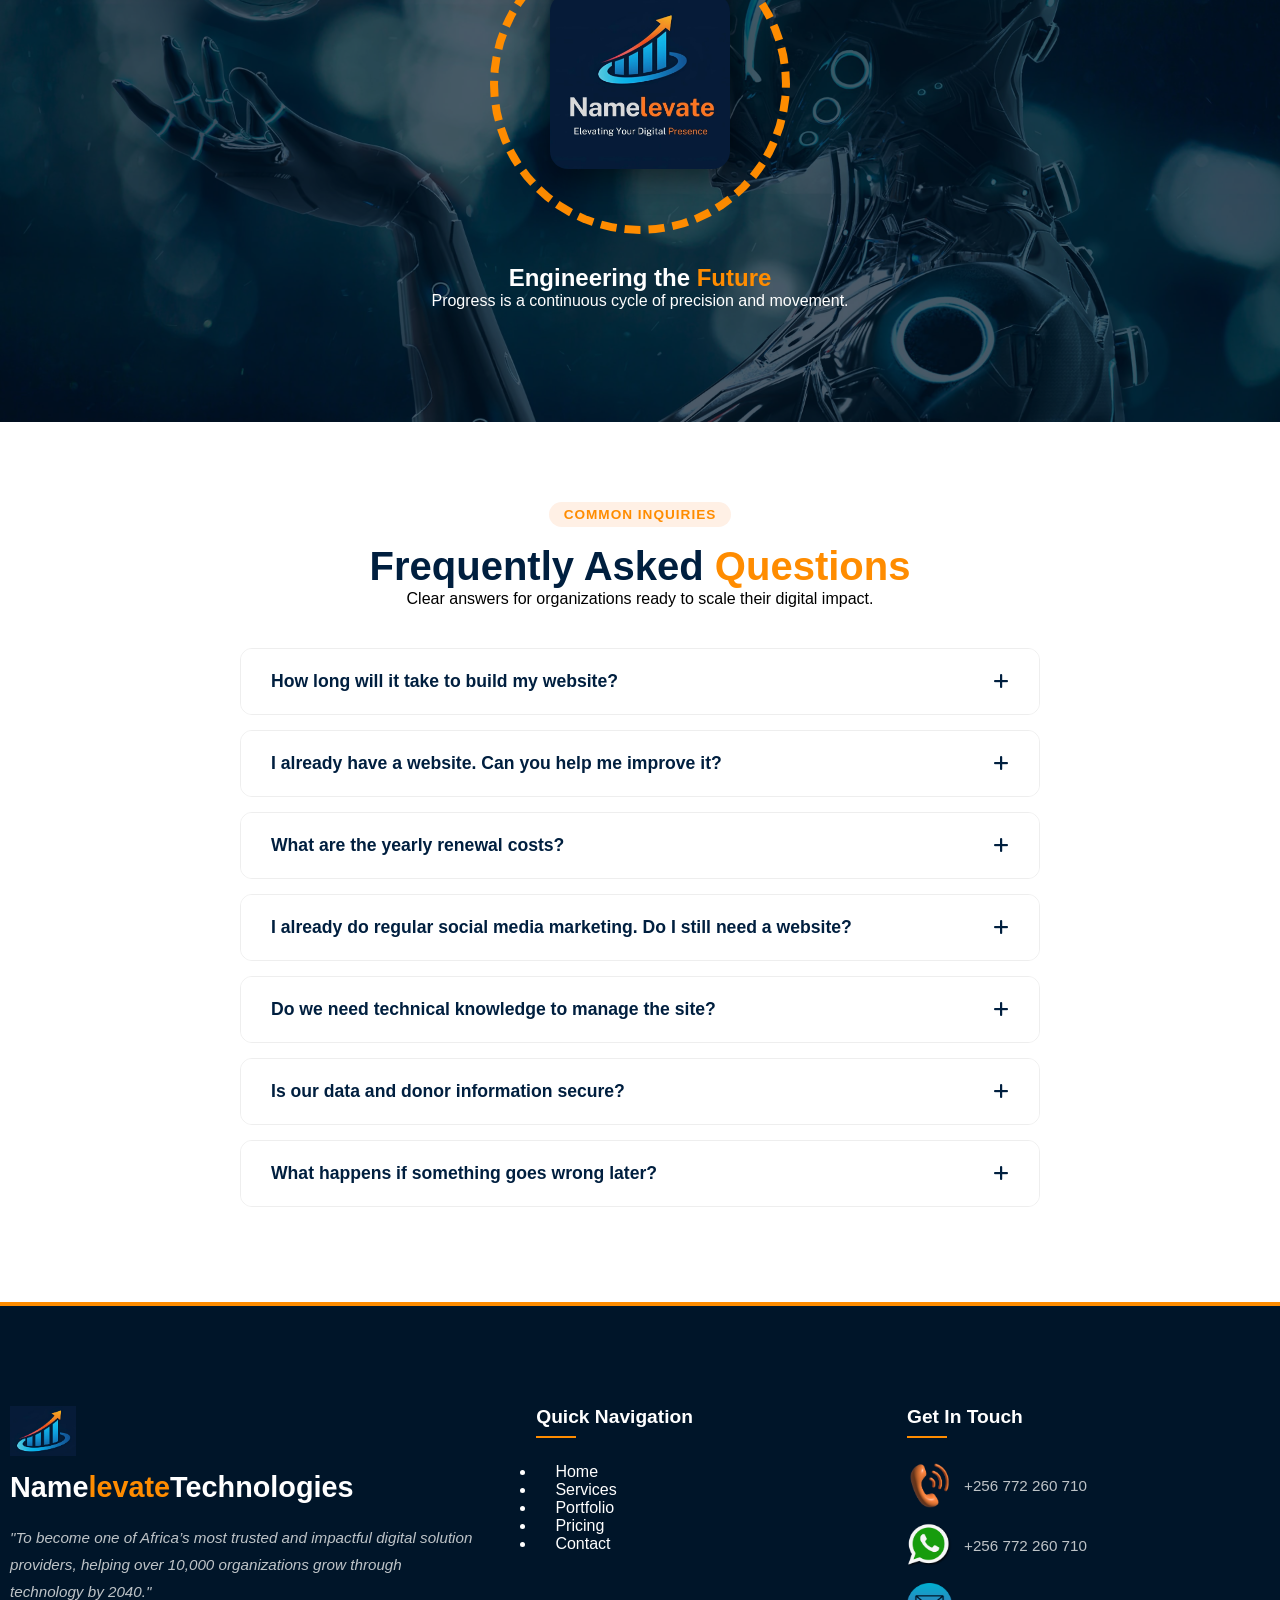
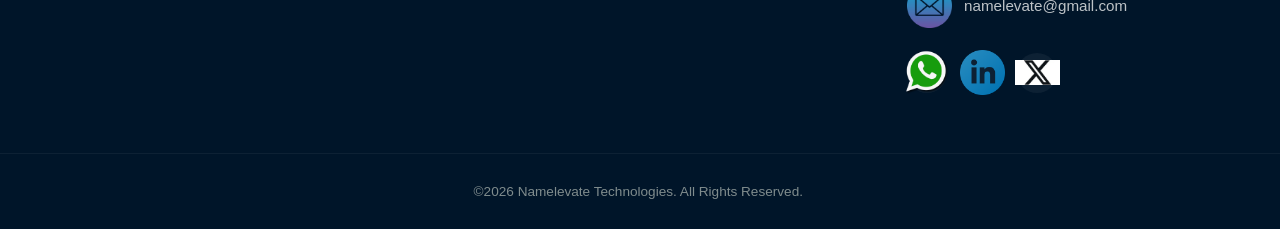
==== commit 30821425: "founder description" ====
--- a/index.html
+++ b/index.html
@@ -716,12 +716,12 @@
                 <h4 class="founder-title">Computer Programmer | 5th Year Medical Student (KIU - Uganda)</h4>
                 
                 <div class="founder-story"  style="padding-bottom: 30px;">
-                    <p class="story-highlight">"I don't just 'build websites.' I diagnose digital invisibility and prescribe precise technology that accelerates your mission."</p>
+                    <p class="story-highlight">"I don’t measure success by launching websites, but by the measurable results they deliver; growth in partnerships, donations, and clients."</p>
                     
-                    <p>Ottoo Marvin is a rare hybrid professional, fusing deep algorithmic knowledge with clinical diagnostic precision. This unique duality defines the mission of Namelevate Technologies.</p>
-
-                    <p>Currently completing his 5th year of medical school at Kampala International University, Uganda, he understands the intricate systems that drive impactful organizations - from national clinics, schools, churches & businesses to transnational NGOs like SHO.</p>
-                    <p>But Ottoo doesn't work alone. At <strong>Namelevate Technologies</strong>, he leads a hand-picked collective of elite software engineers, content creators and a media team who work together to build high-performance infrastructure for organizations & businesses that serve humanity. 
+                    <p>Ottoo Marvin stands at the intersection of medicine and technology, applying clinical-level precision to the design of digital systems.</p>
+
+                    <p>As a 5th-year medical student at Kampala International University, Uganda, he has developed a deep understanding of how impactful organizations operate — from clinics and schools to churches, businesses, and NGOs.</p>
+                    <p>Through <strong>Namelevate Technologies</strong>, Ottoo leads a multidisciplinary team of software engineers, content creators, and media professionals to build strategic digital platforms that don’t just exist — but actively generate growth, visibility, and measurable impact. 
                     </p>
                 </div>
                 
@@ -937,7 +937,7 @@
                     <h3>Name<span class="orange-text">levate</span>Technologies</h3>
                 </div>
                 <p class="footer-vision-statement">
-                    "To become the leading catalyst for digital transformation in Africa, engineering world-class infrastructure that empowers every NGO, school, and business to scale their impact."
+                    "To become one of Africa’s most trusted and impactful digital solution providers, helping over 10,000 organizations grow through technology by 2040."
                 </p>
             </div>
 
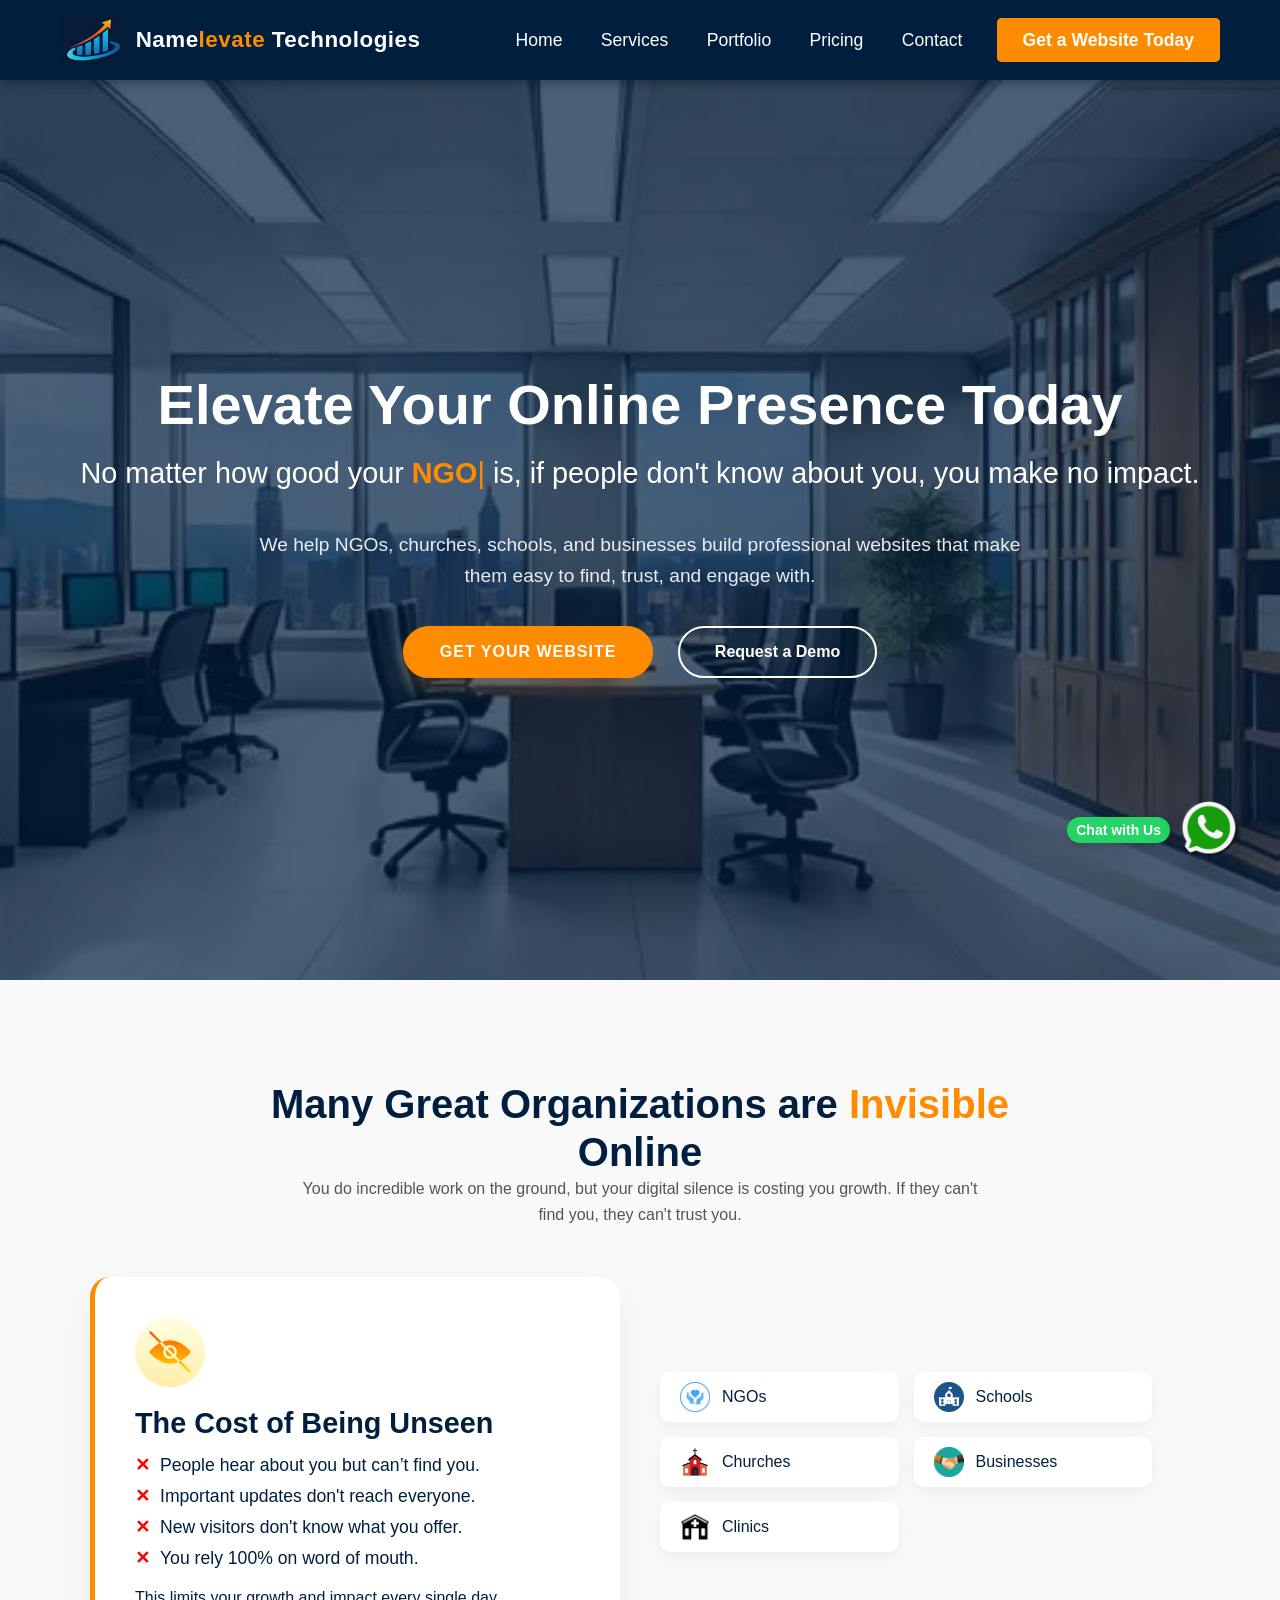
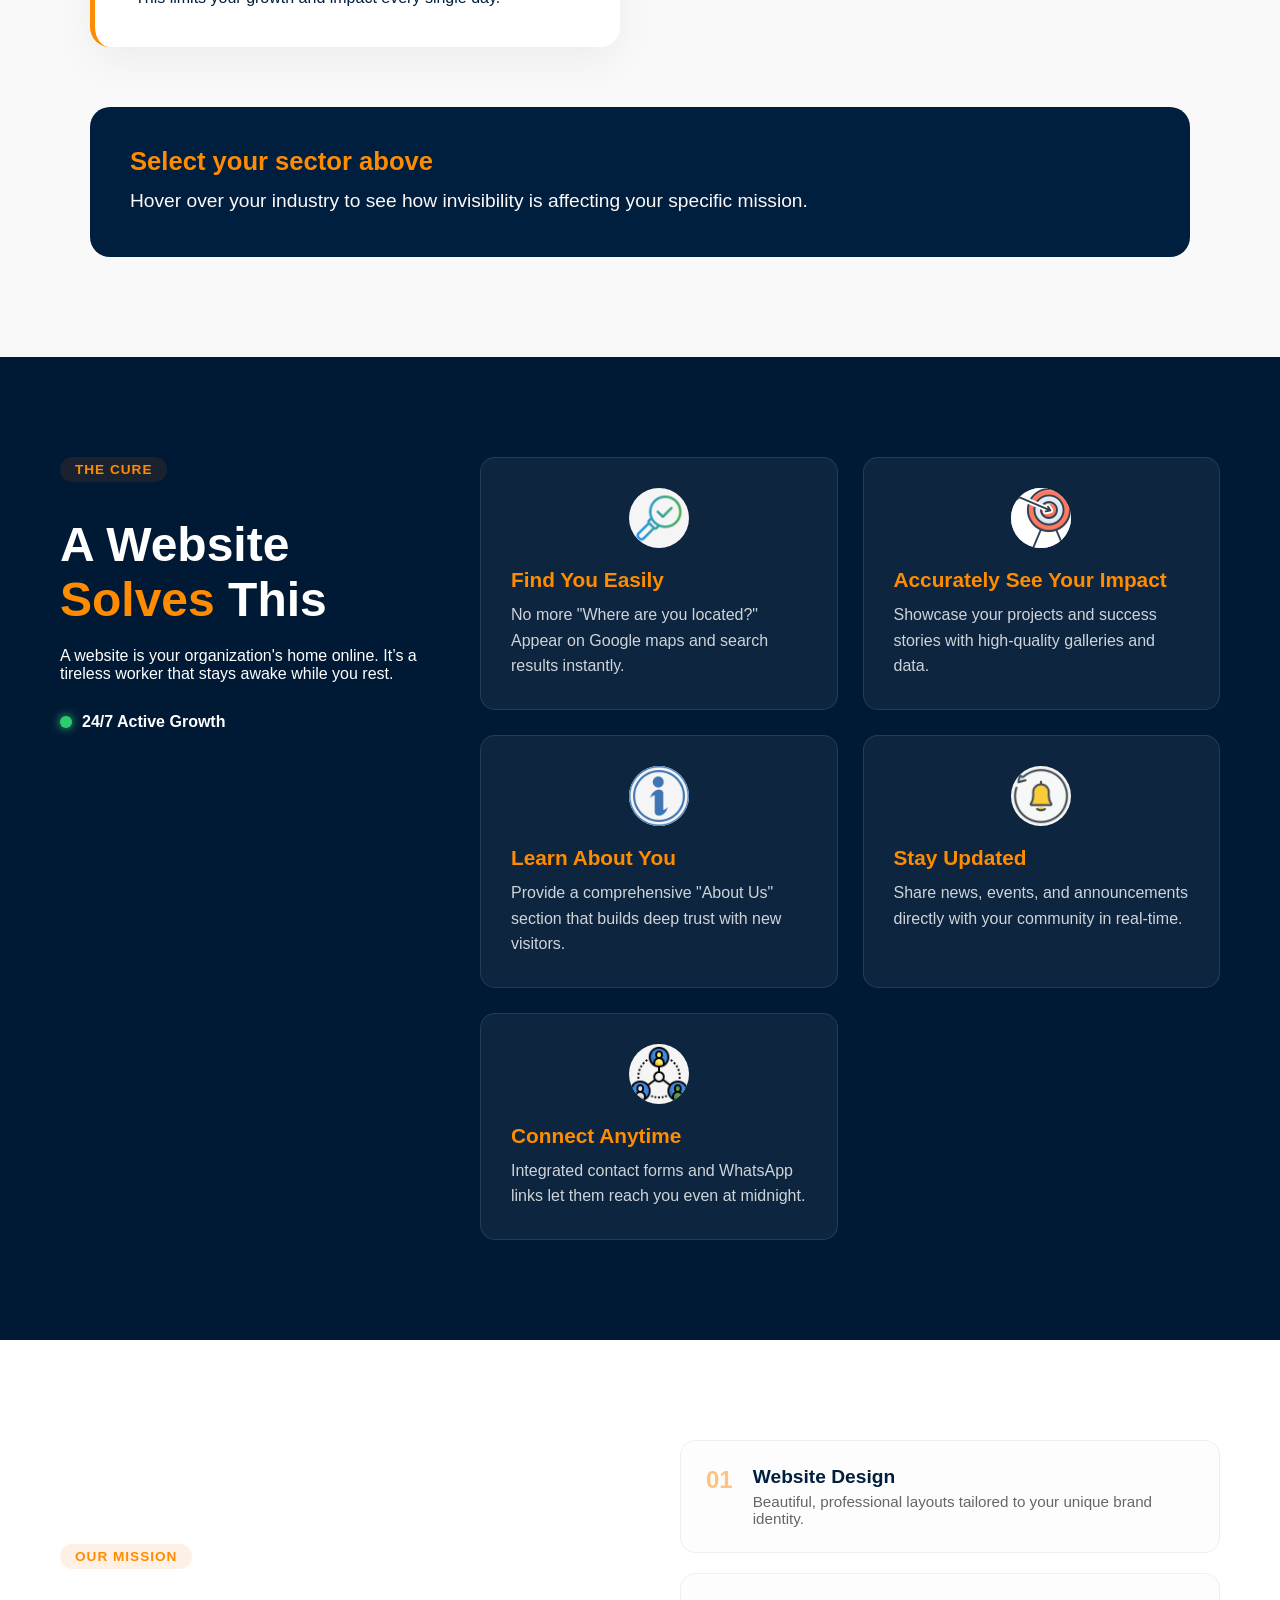
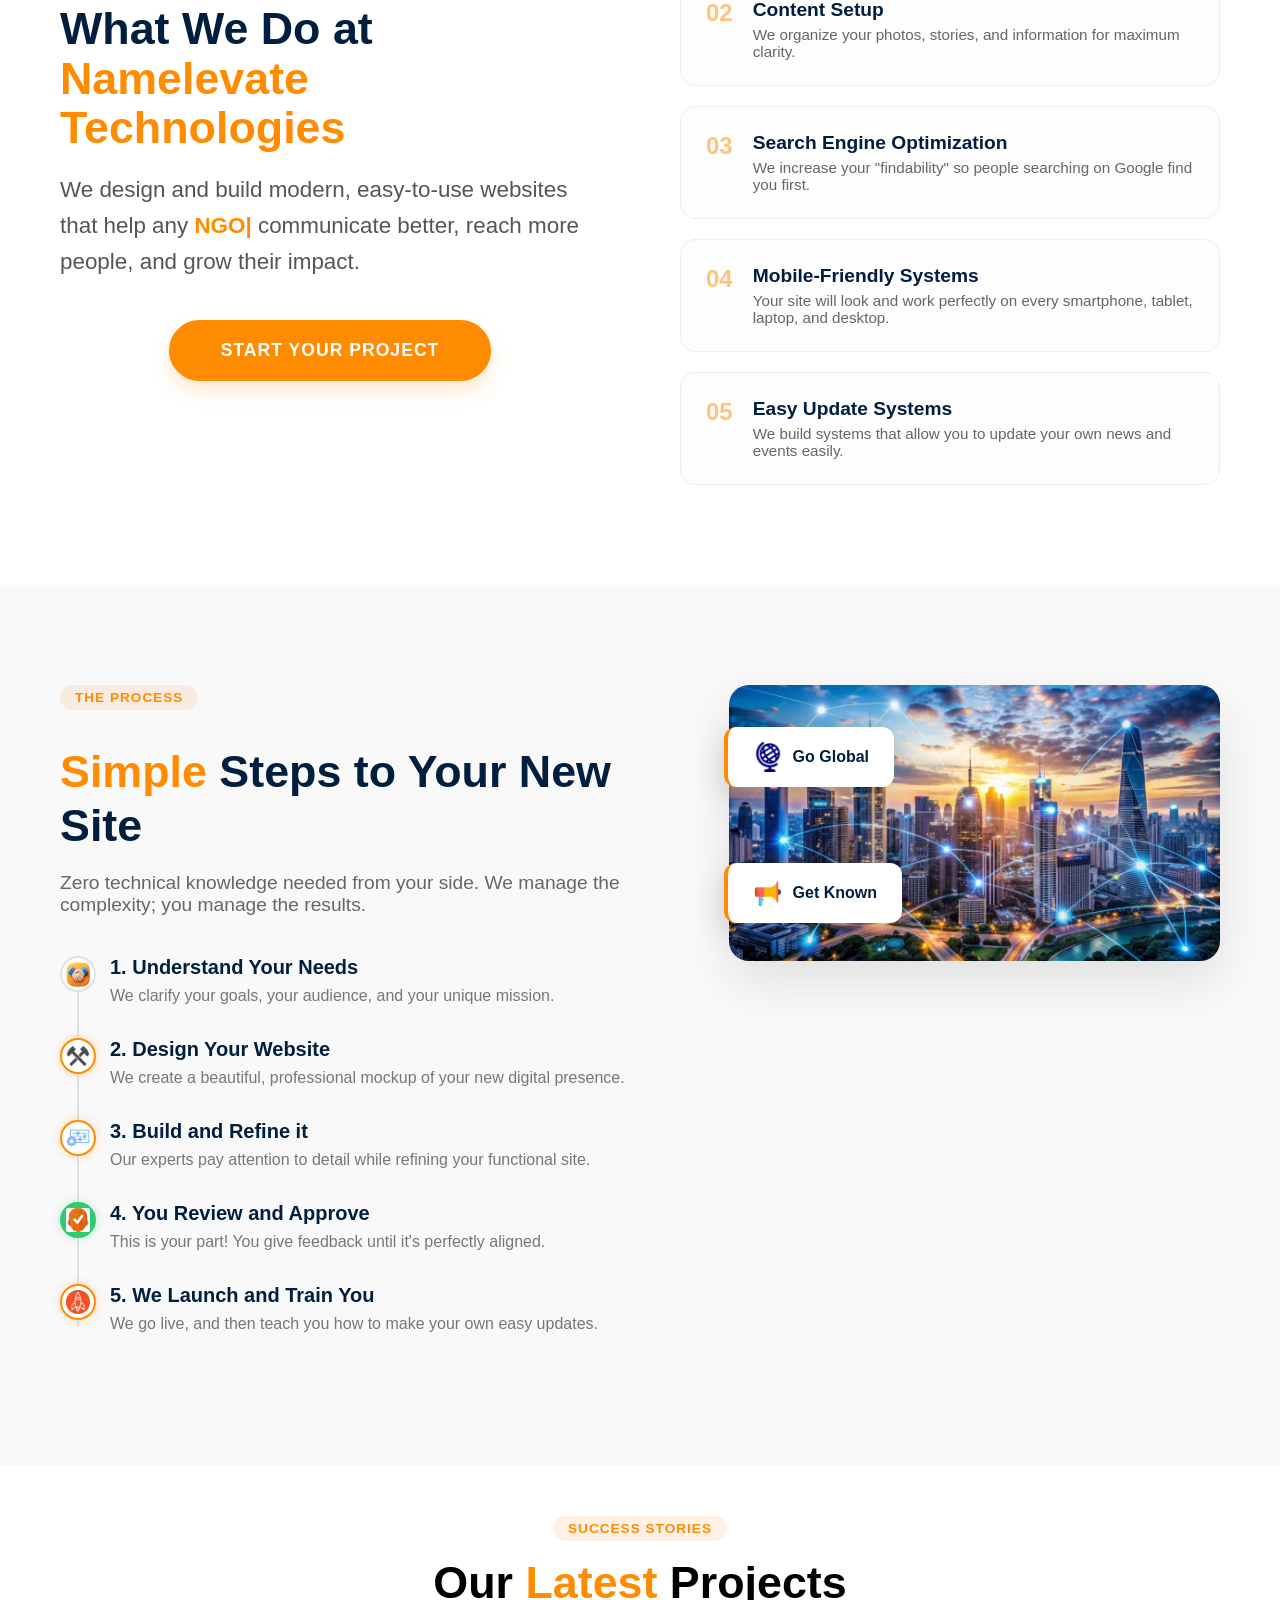
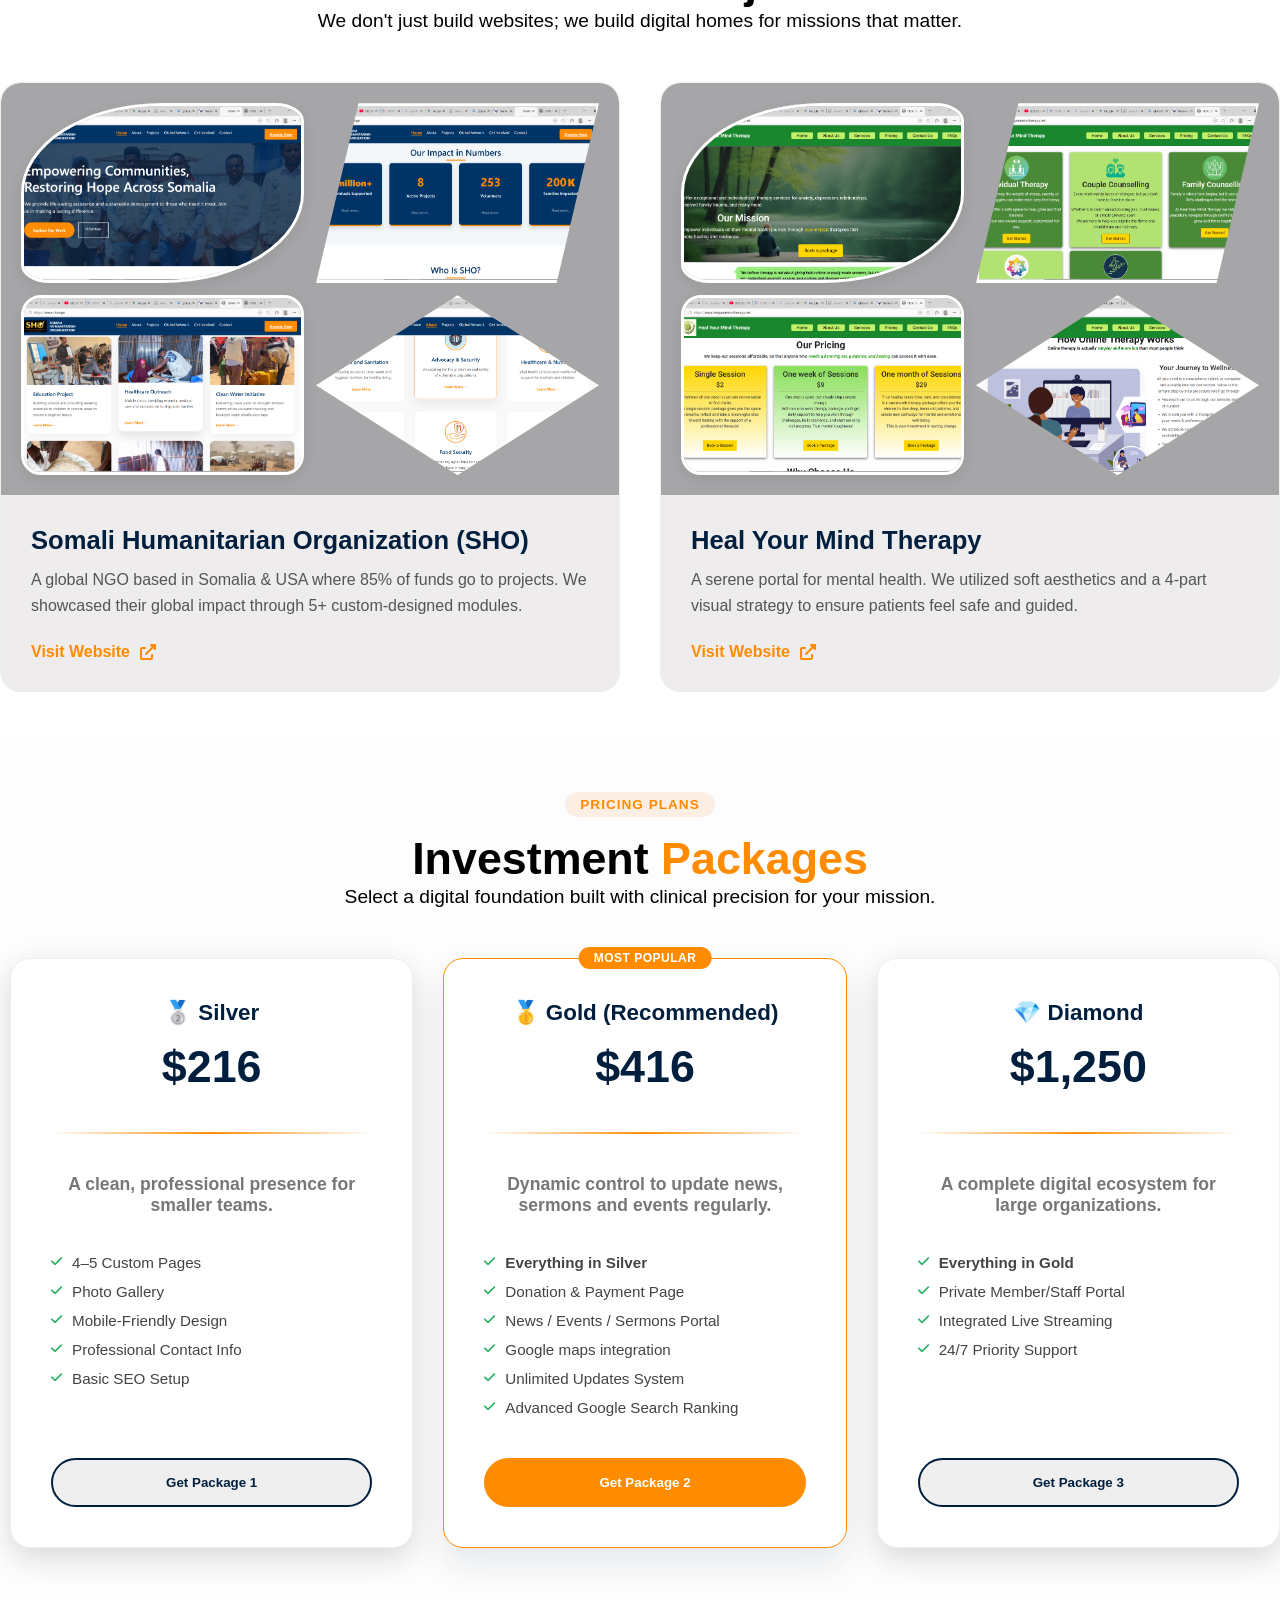
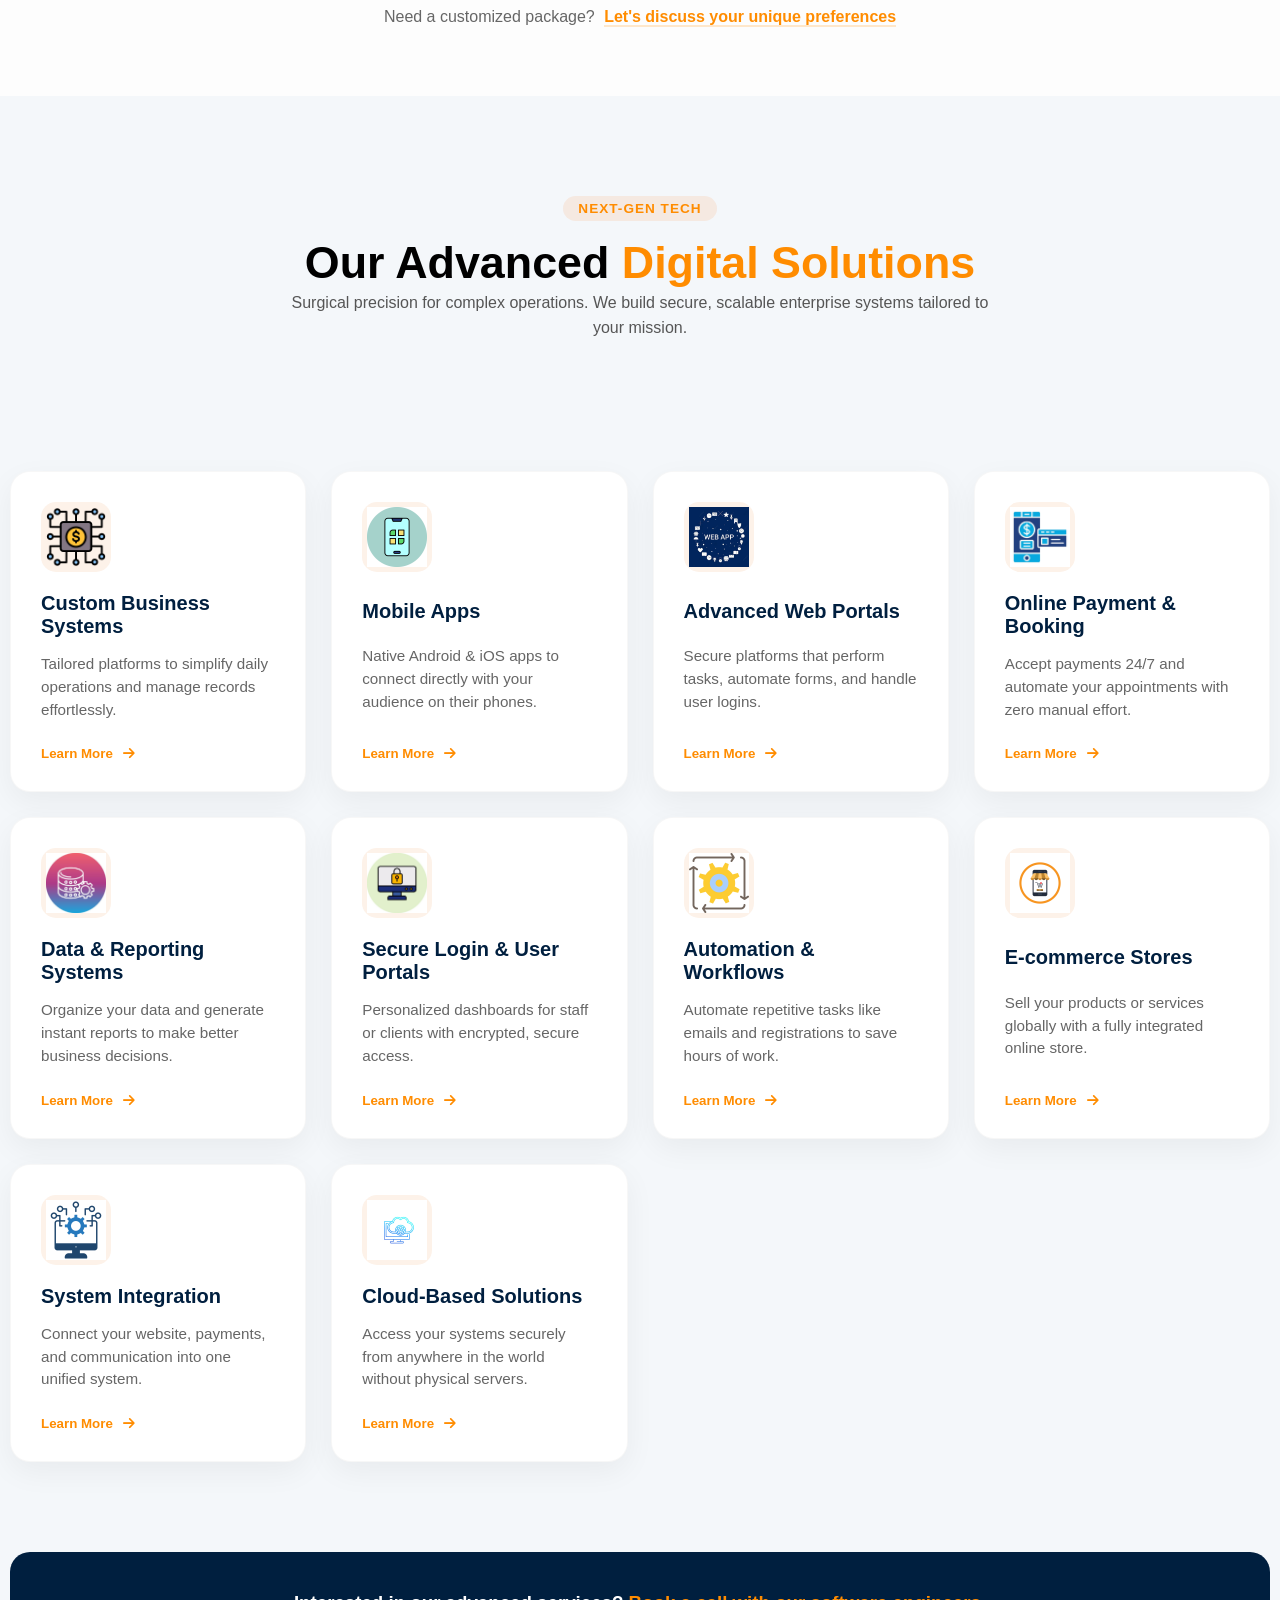
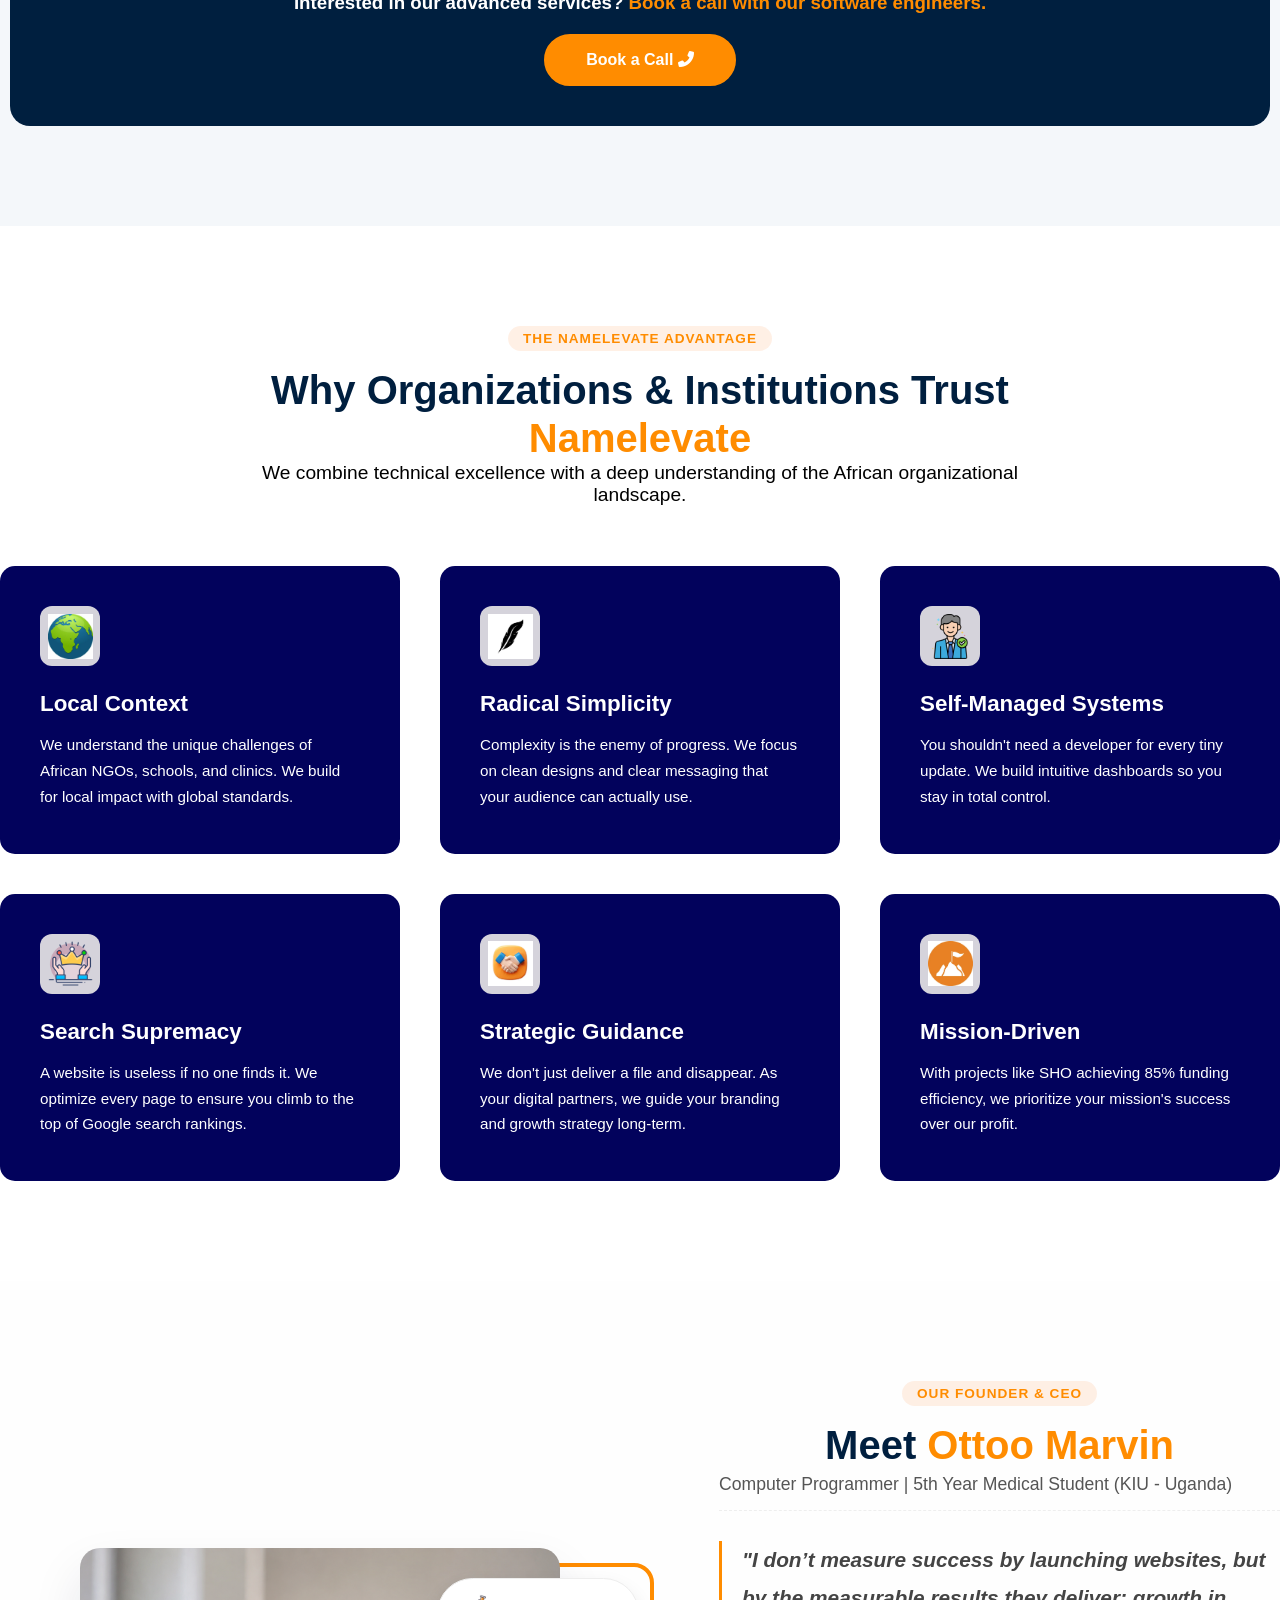
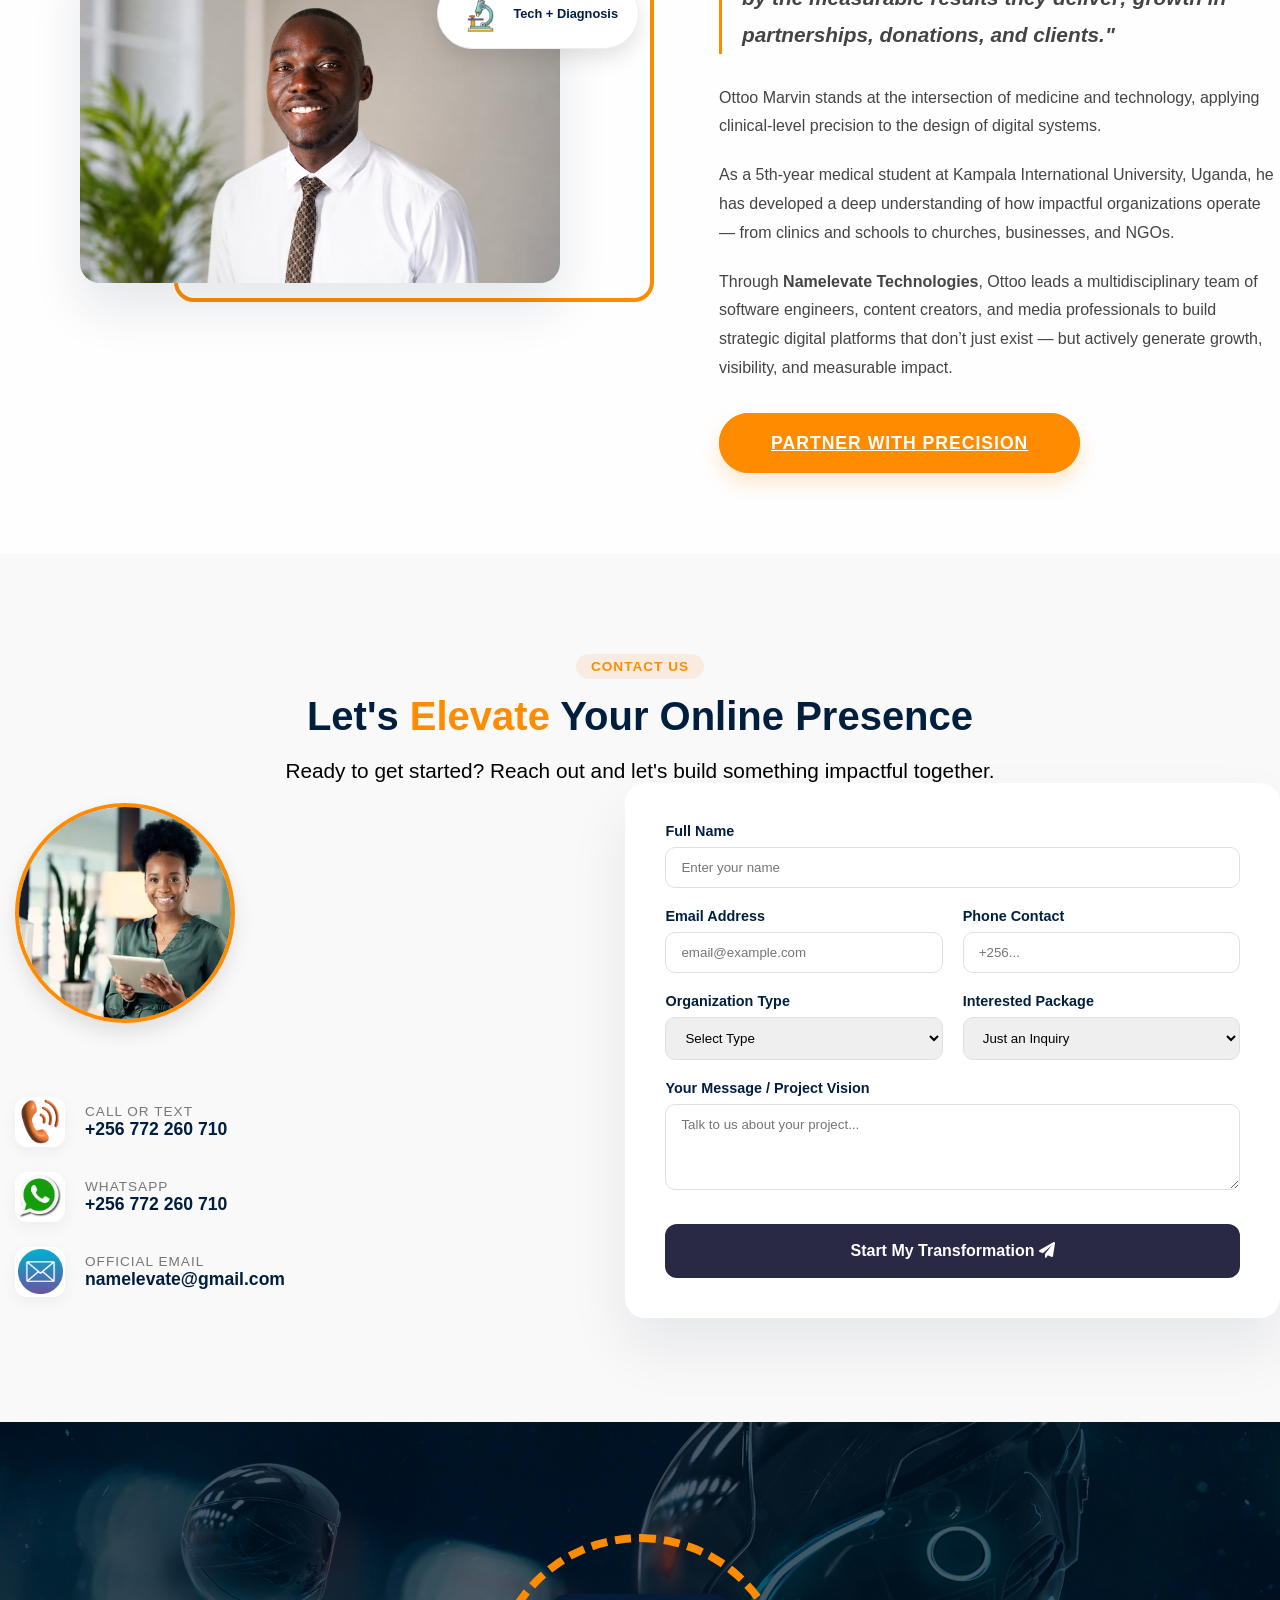
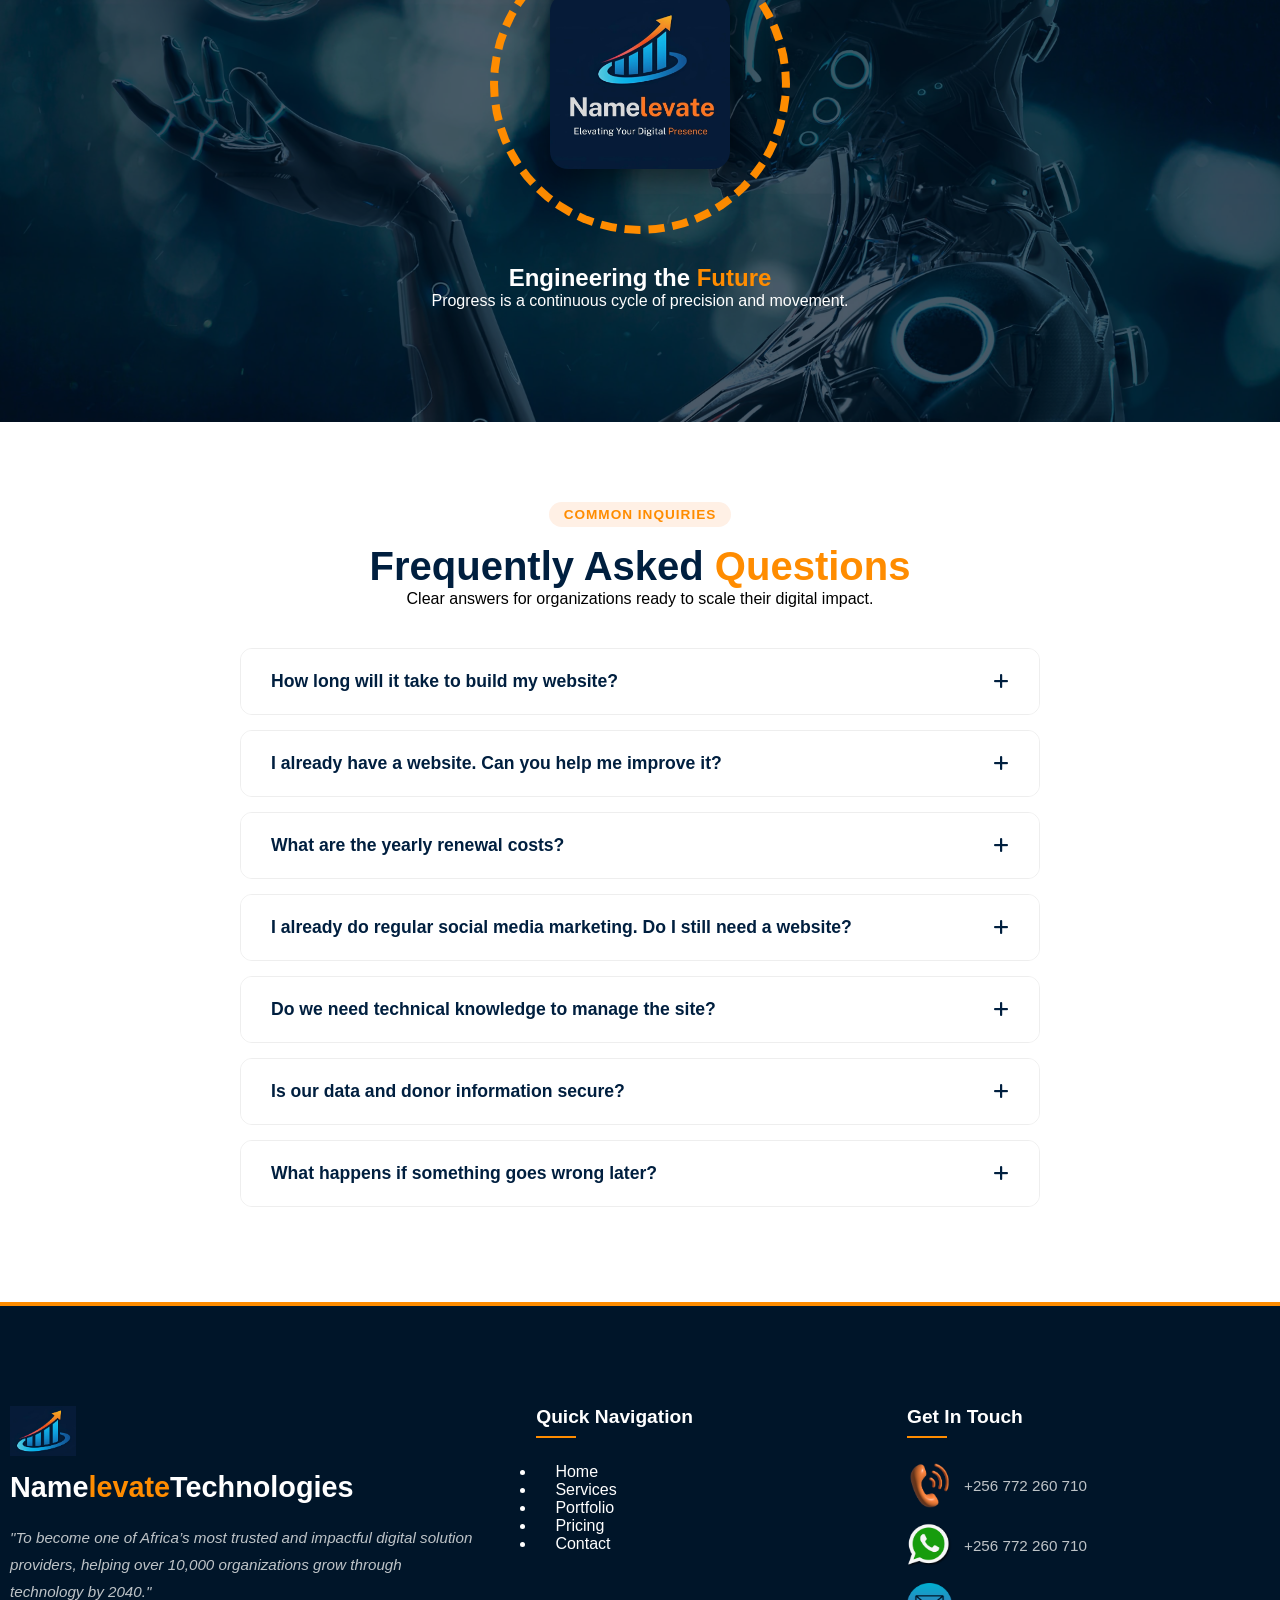
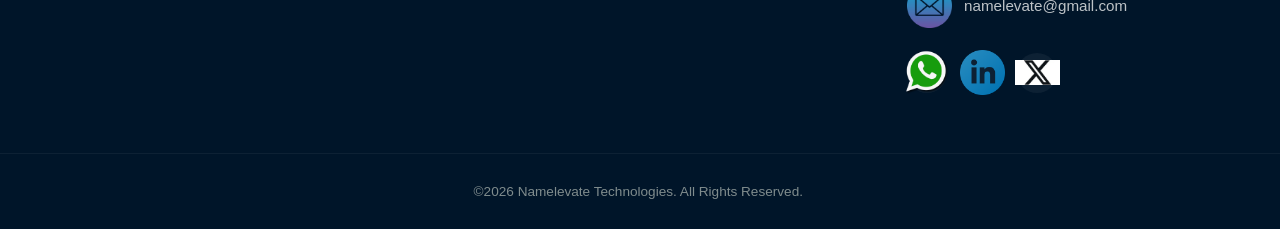
==== commit 5ac5f776: "WhatsApp comment" ====
--- a/index.html
+++ b/index.html
@@ -64,7 +64,7 @@
             </p>
             <div class="hero-btns">
                 <button class="btn-primary" onclick="openModal('website')">Get Your Website</button>
-                <button class="btn-secondary" onclick="openModal('demo')">Request a Free Demo</button>
+                <button class="btn-secondary" onclick="openModal('demo')">Request a Demo</button>
             </div>
         </div>
     </div>
@@ -699,11 +699,11 @@
         <div class="founder-grid">
             
             <div class="founder-image-area">
-                <img src="IMAGES/Ottoo.JPG" alt="Ottoo Marvin - Founder & CEO" class="profile-img">
+                <img src="IMAGES/Ottoo2.png" alt="Ottoo Marvin - Founder & CEO" class="profile-img">
                 <div class="image-accent-border"></div>
                 <div class="credential-badge">
                     <img src="IMAGES/microscope.jpg" alt="Mission-Driven" class="adv-card-img">
-                    <span>Data + Diagnosis</span>
+                    <span>Tech + Diagnosis</span>
                 </div>
             </div>
 
@@ -981,6 +981,7 @@
    class="whatsapp-float" 
    target="_blank" 
    rel="noopener noreferrer">
+    <span class="wa-text-button">Chat with Us</span>
     <img src="IMAGES/whatsapp.png" alt="Chat with Us" class="wa-img">
     <span class="wa-tooltip">Chat with Us</span>
 </a>
--- a/style.css
+++ b/style.css
@@ -2250,4 +2250,57 @@
 .cross-icon:hover {
     transform: scale(1.1);
     transition: transform 0.3s ease;
+}
+
+
+/* Chat with Us Styles */
+.whatsapp-float {
+    position: fixed;
+    bottom: 40px;
+    right: 40px;
+    display: flex;
+    align-items: center;
+    text-decoration: none;
+    z-index: 1000;
+}
+
+.wa-text-button {
+    background-color: #25D366; /* WhatsApp Green */
+    color: white;
+    padding: 5px 9px;
+    border-radius: 20px;
+    font-weight: bold;
+    font-size: 14px;
+    margin-right: 10px; /* Space between text and icon */
+    box-shadow: 2px 2px 10px rgba(0,0,0,0.2);
+    transition: 0.3s;
+}
+
+.wa-img {
+    width: 60px;
+    height: 60px;
+    transition: 0.3s;
+}
+
+/* Hover Effects */
+.whatsapp-float:hover .wa-text-button {
+    background-color: #128C7E; /* Darker Green */
+    transform: scale(1.05);
+}
+
+.whatsapp-float:hover .wa-img {
+    transform: scale(1.1);
+}
+
+/* Hide the text button on small screens */
+@media (max-width: 768px) {
+    .wa-text-button {
+        display: none;
+    }
+    
+    /* Optional: Center the icon if the text disappears */
+    .whatsapp-float {
+        right: 20px;
+        bottom: 20px;
+    }
 }
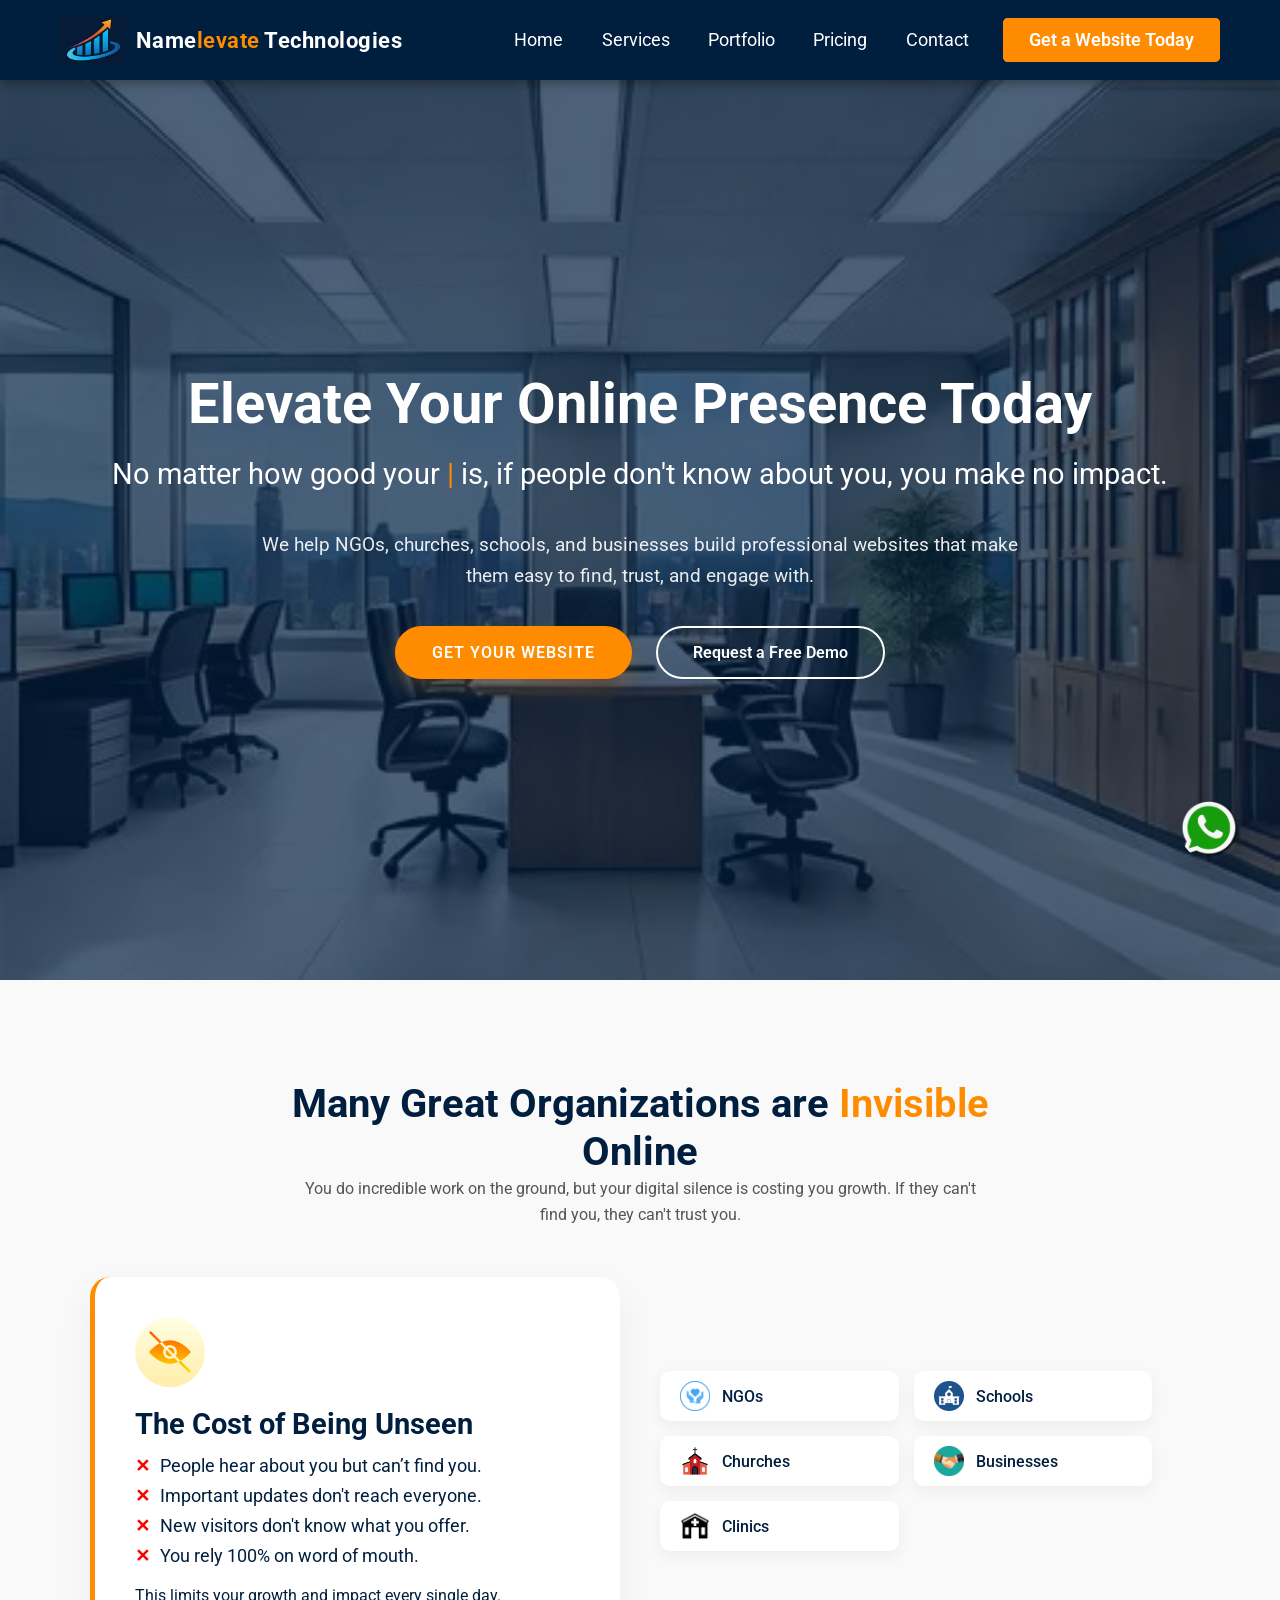
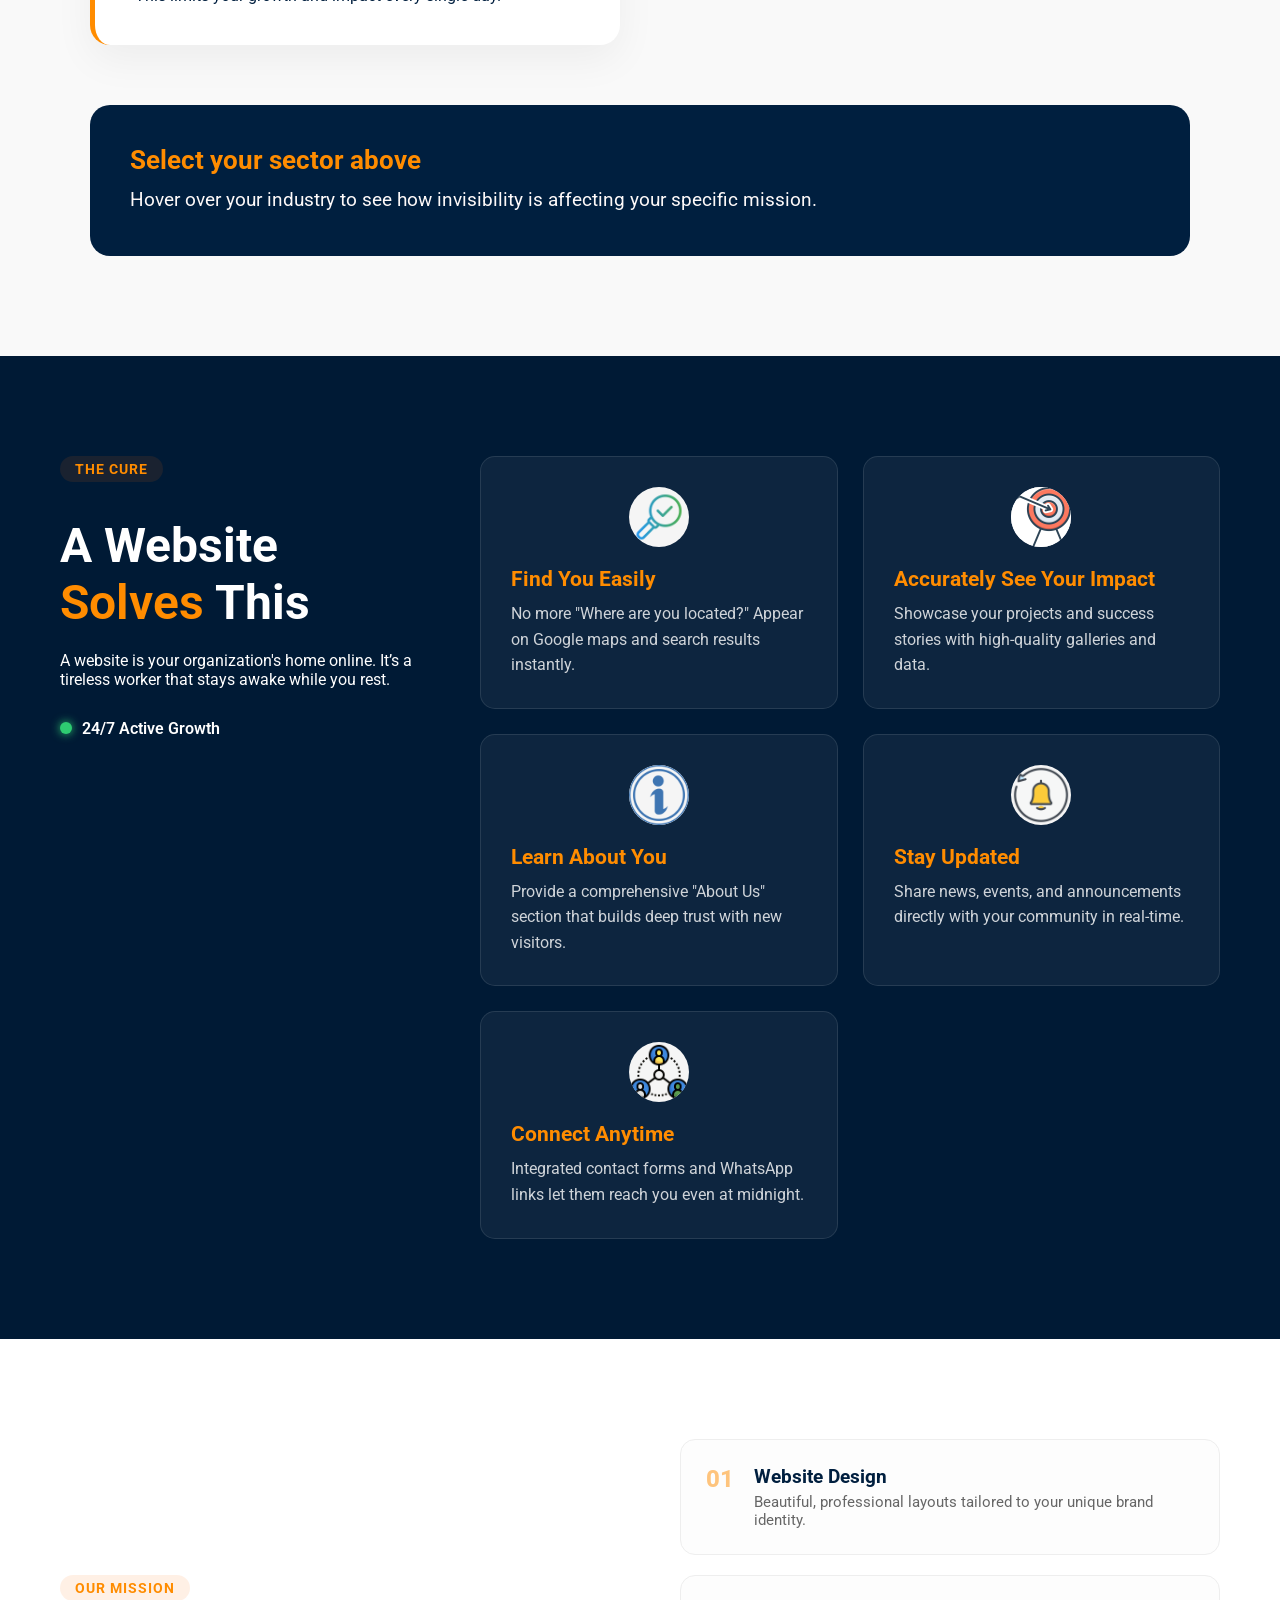
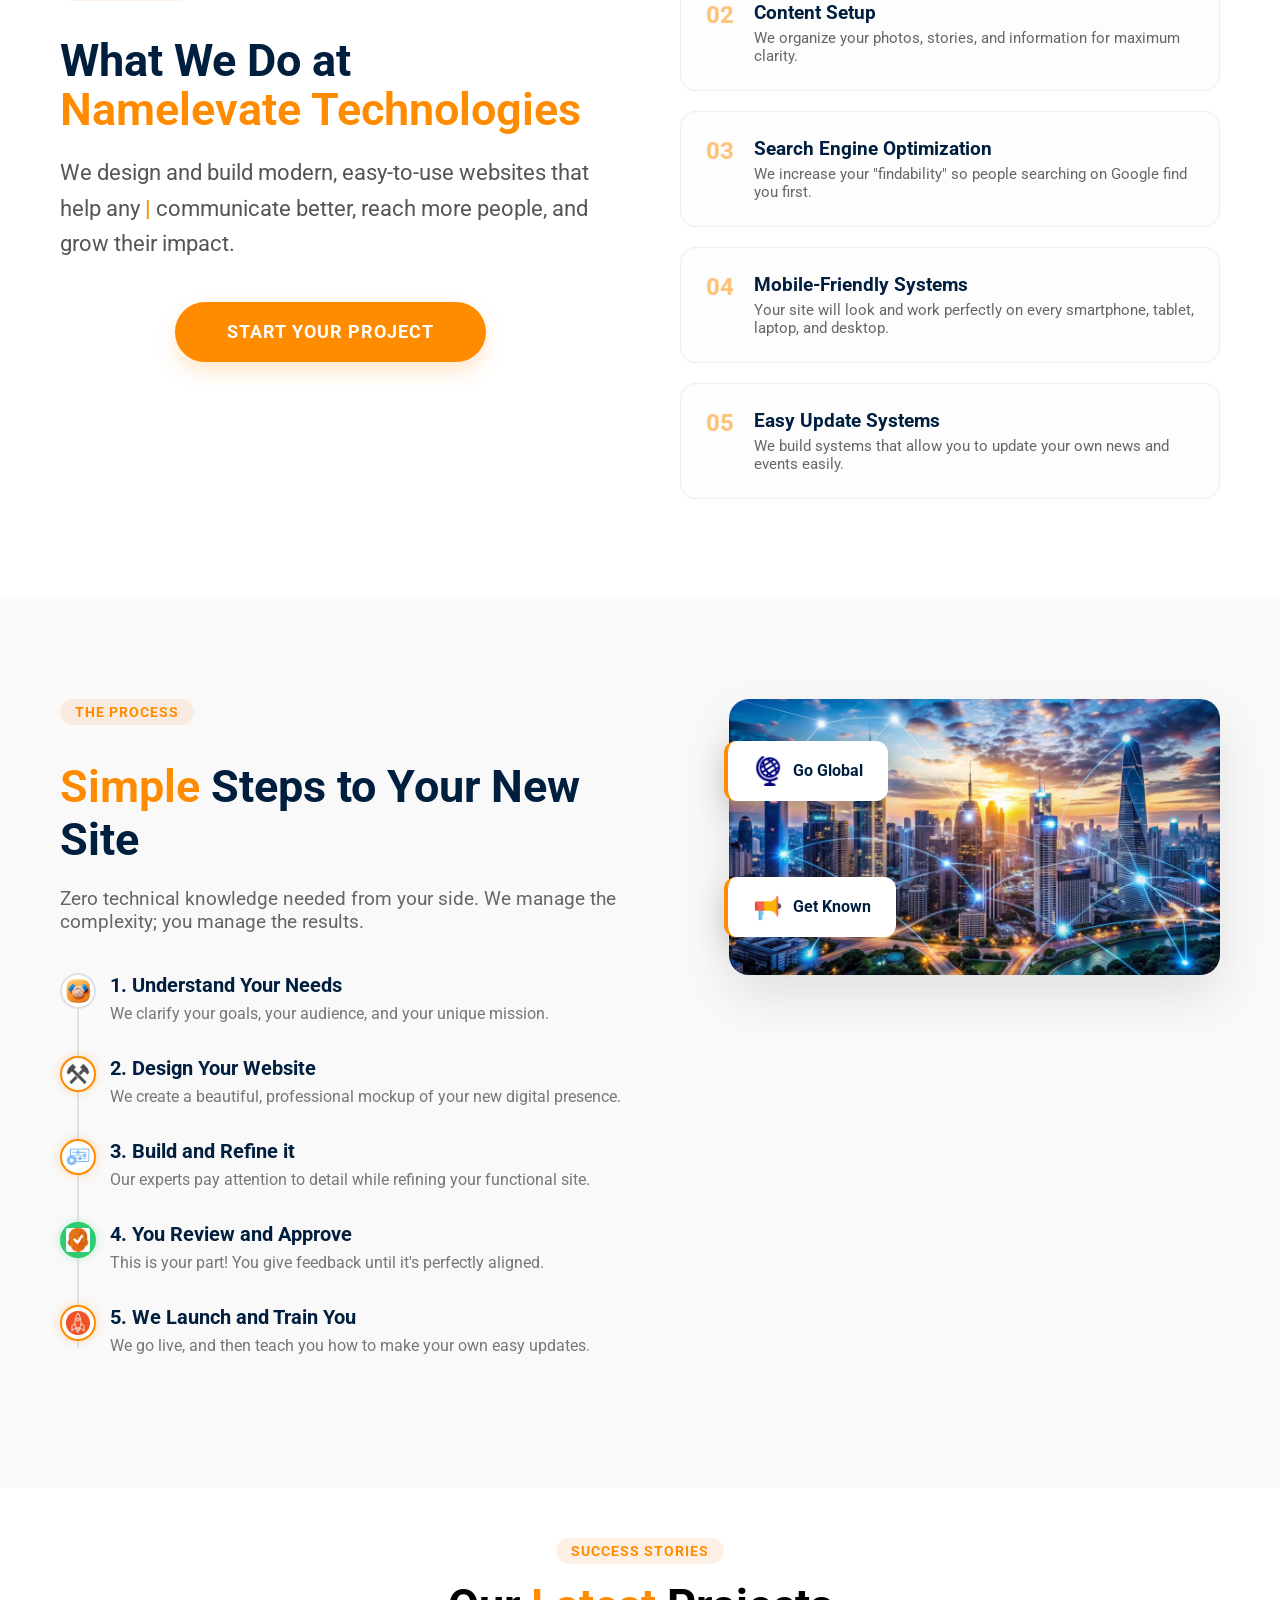
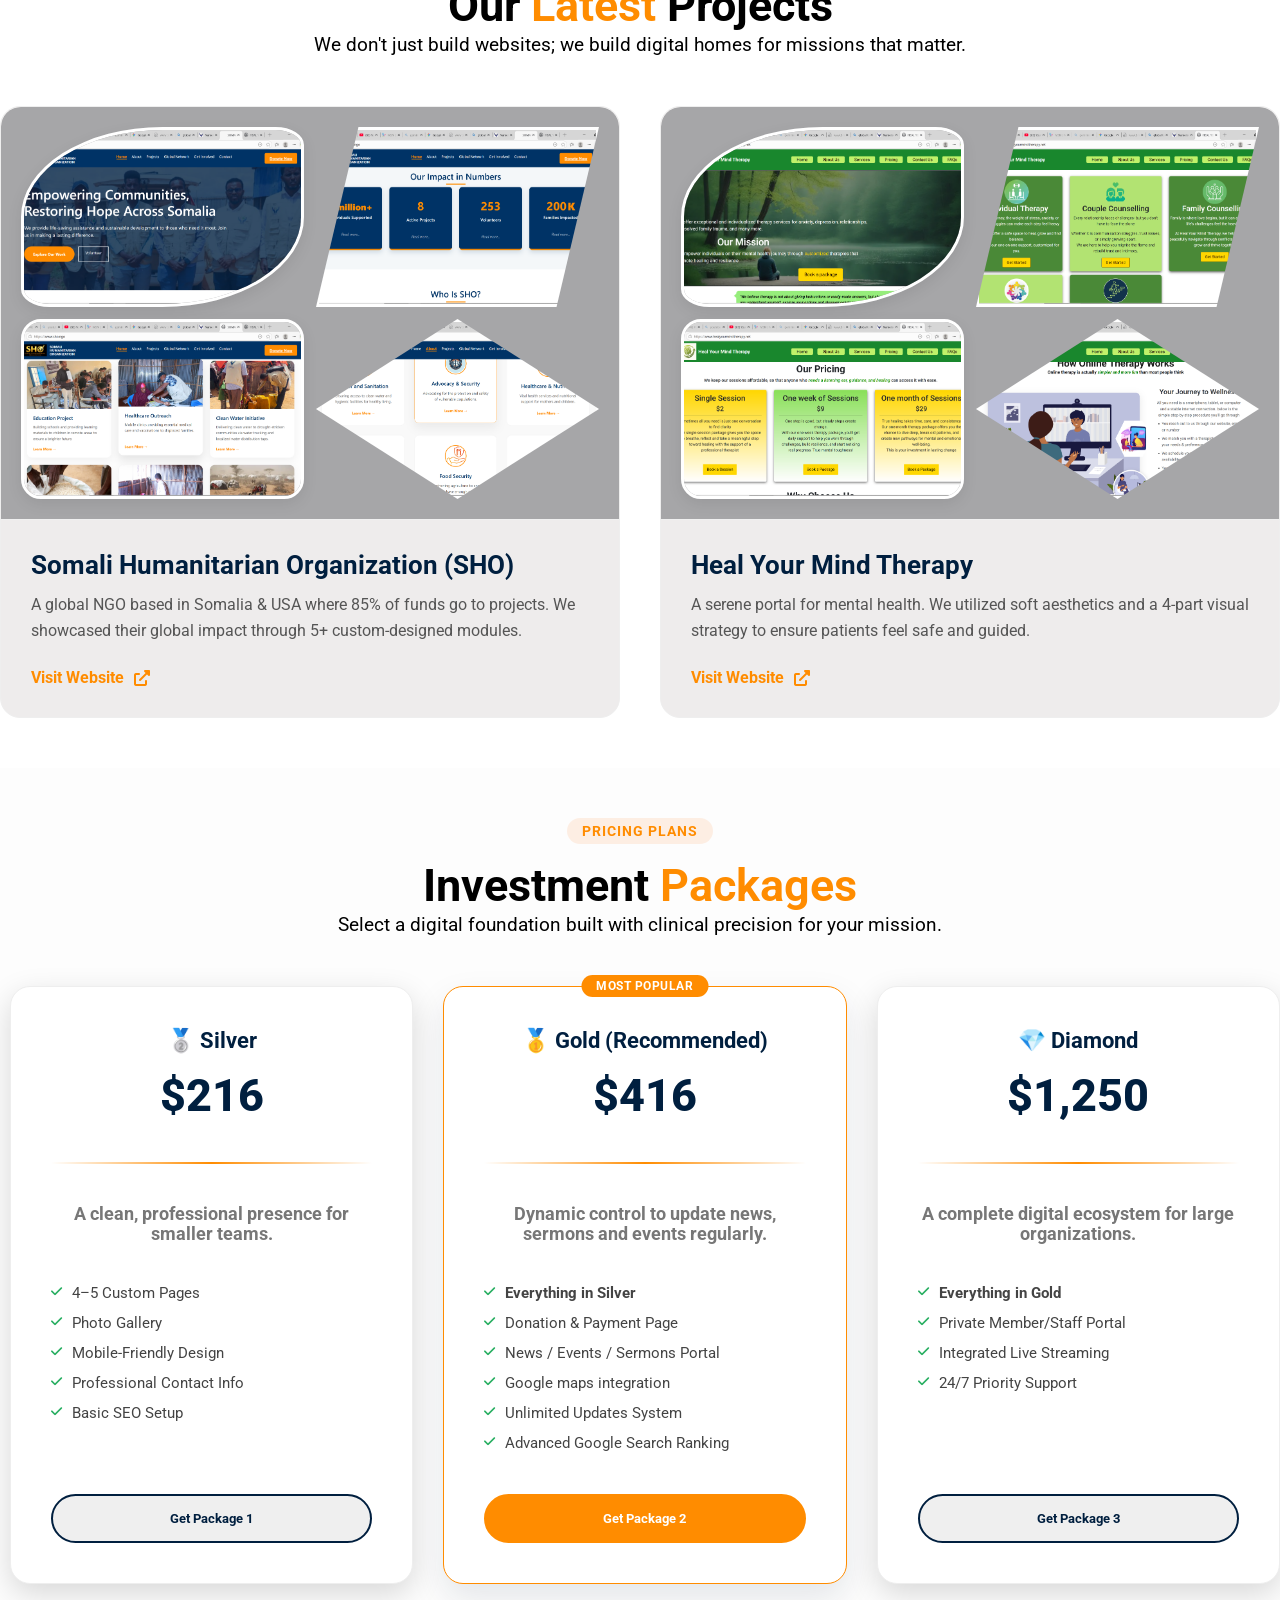
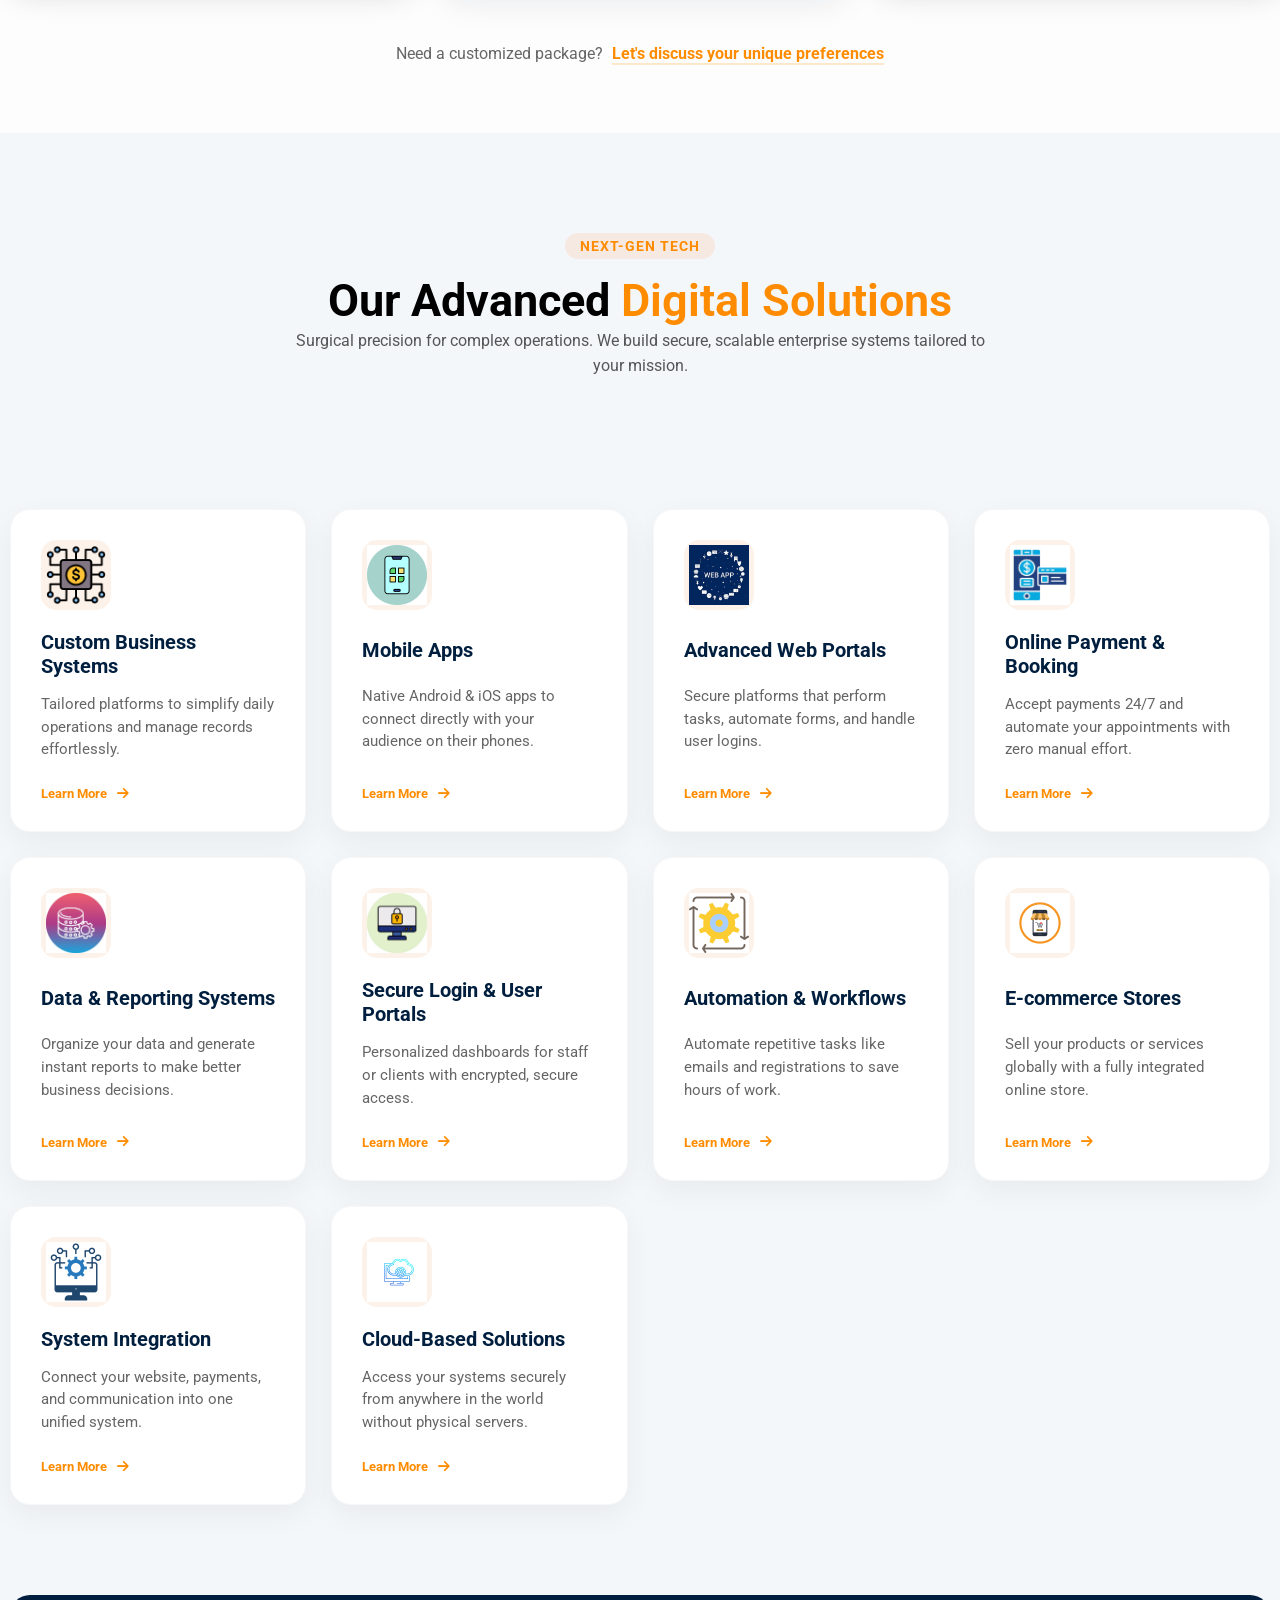
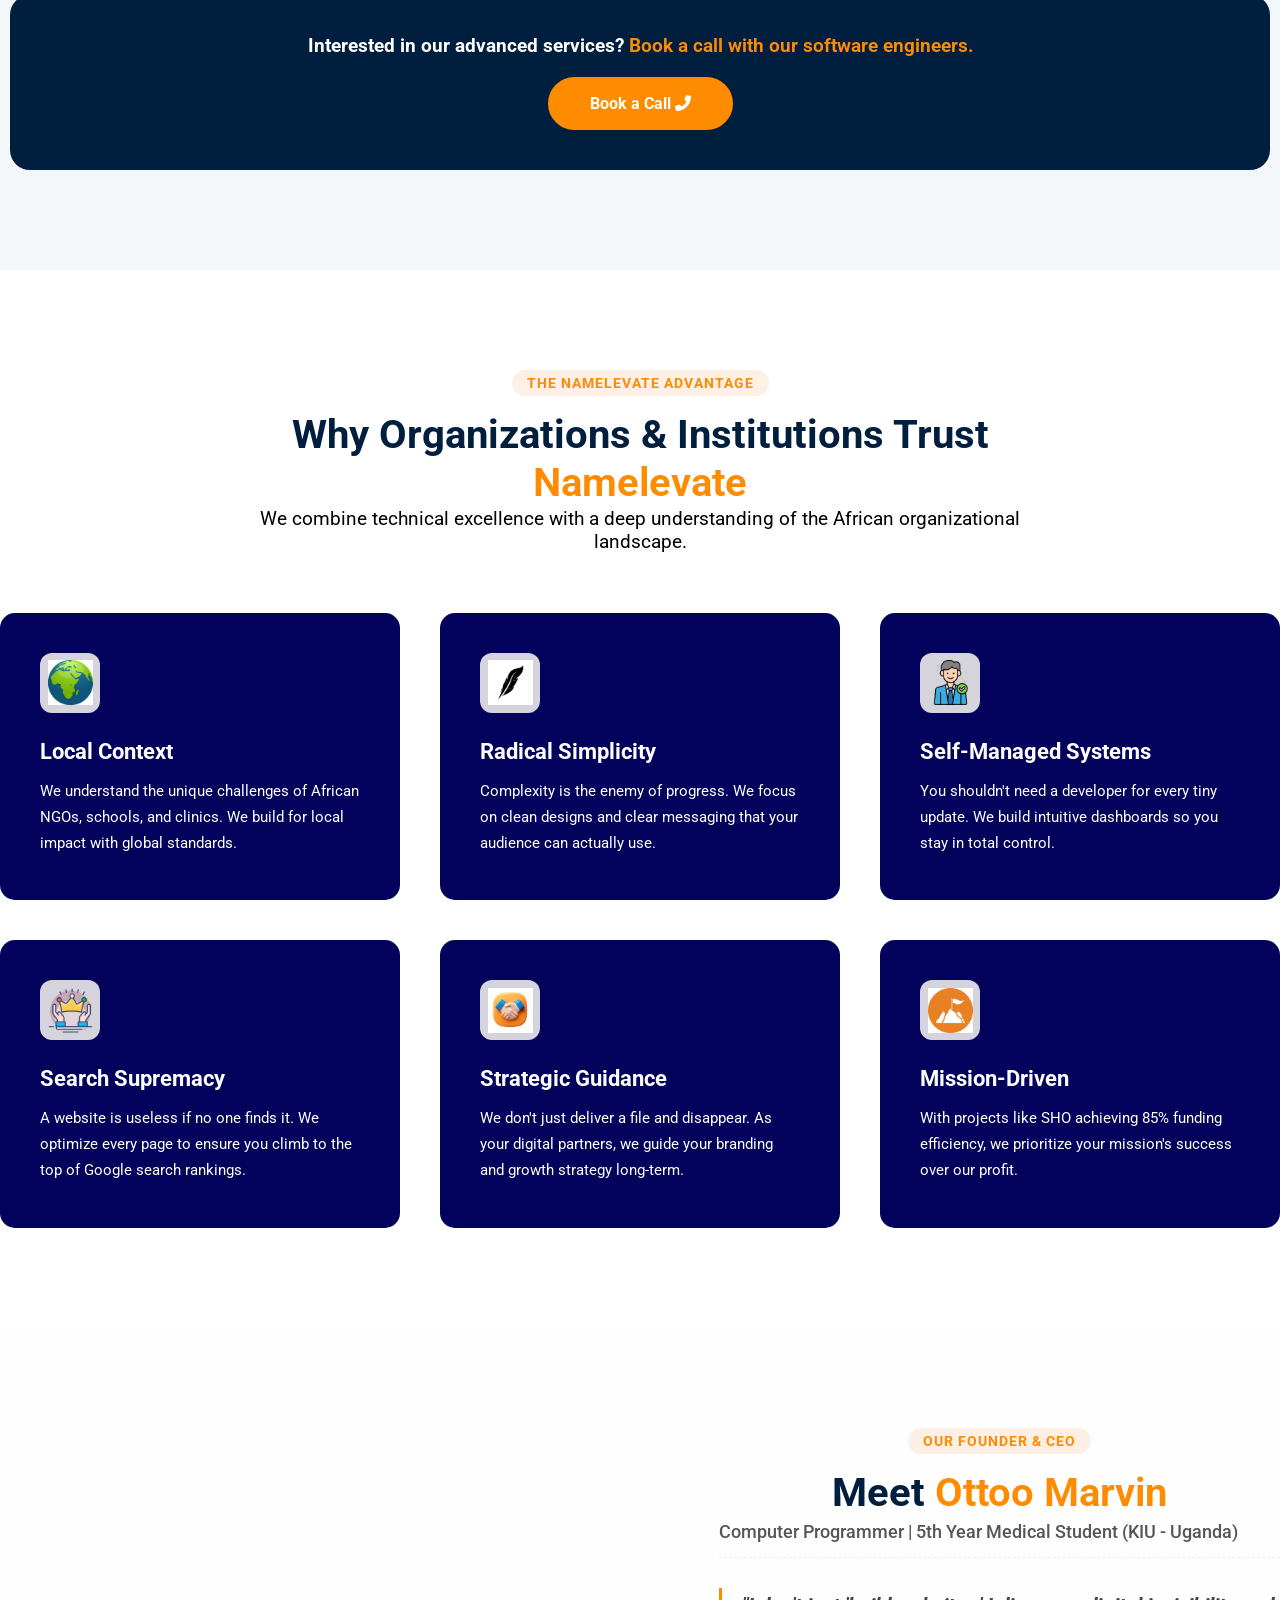
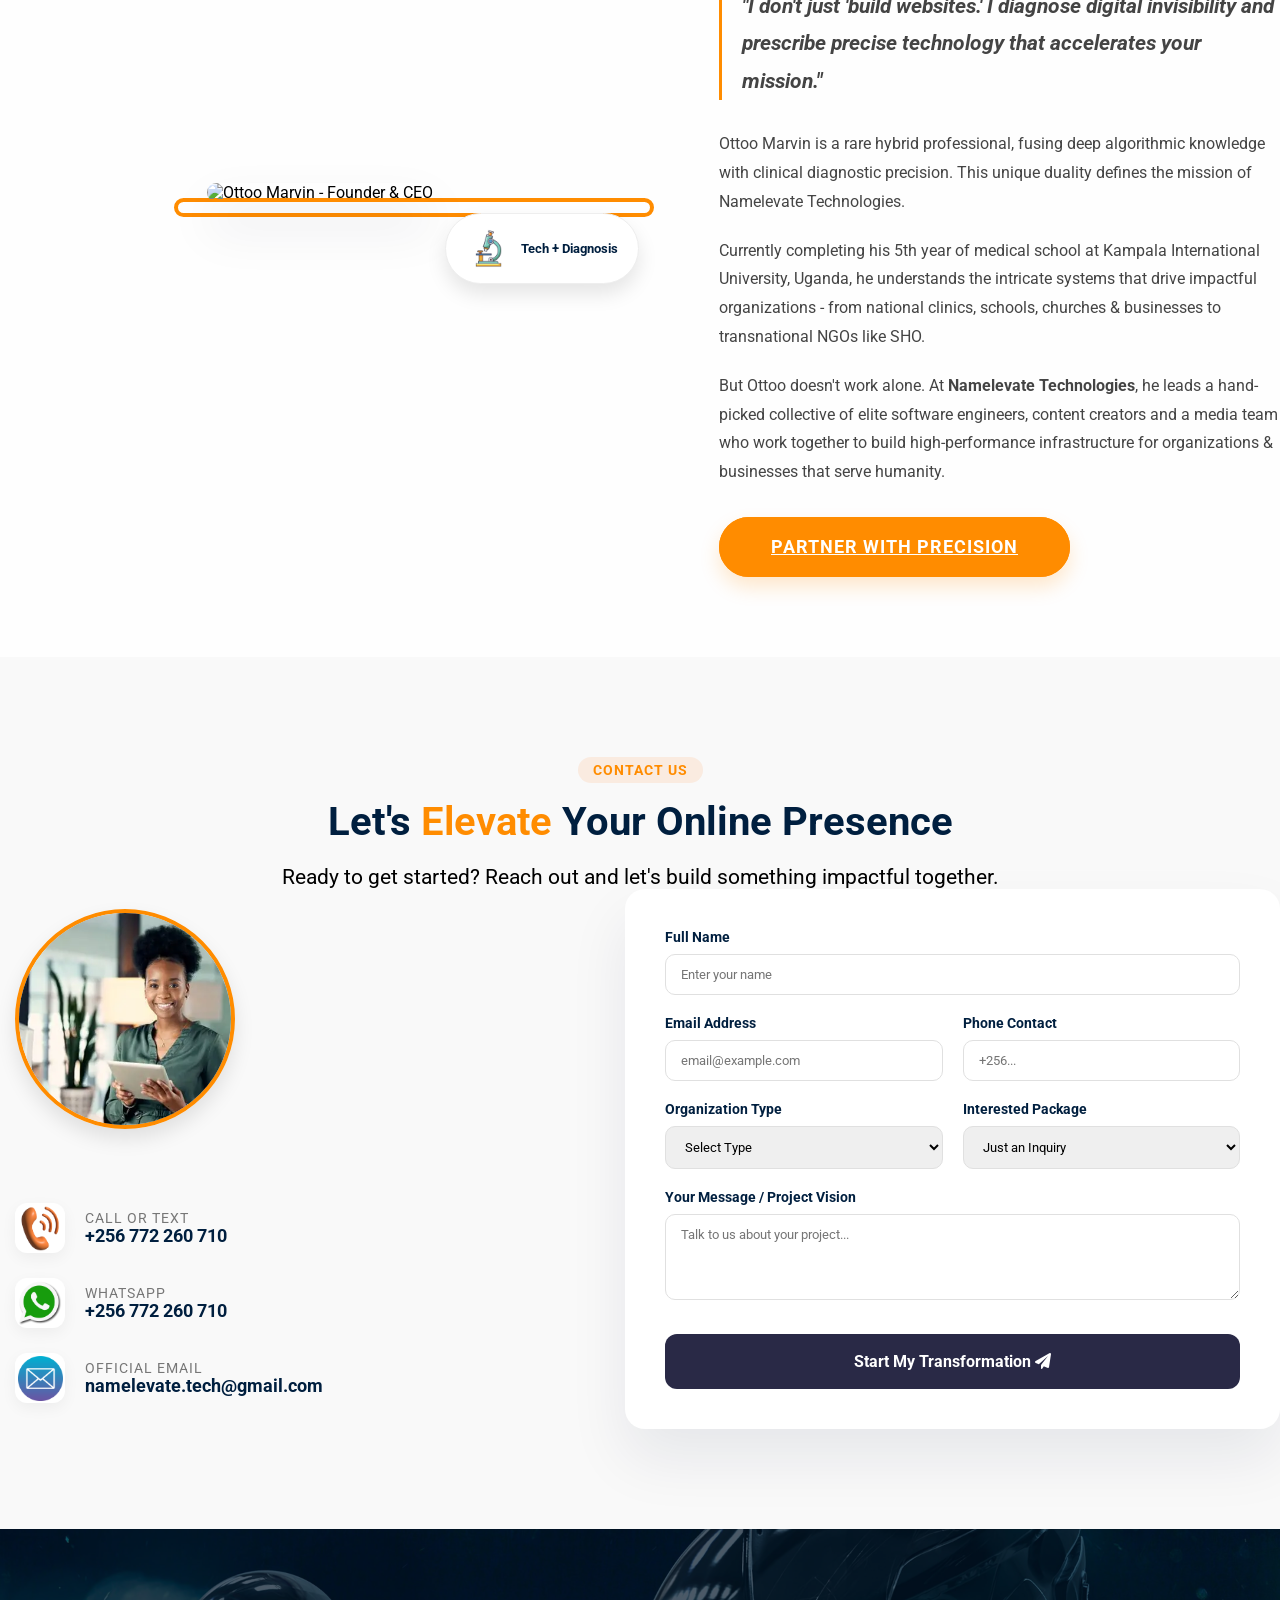
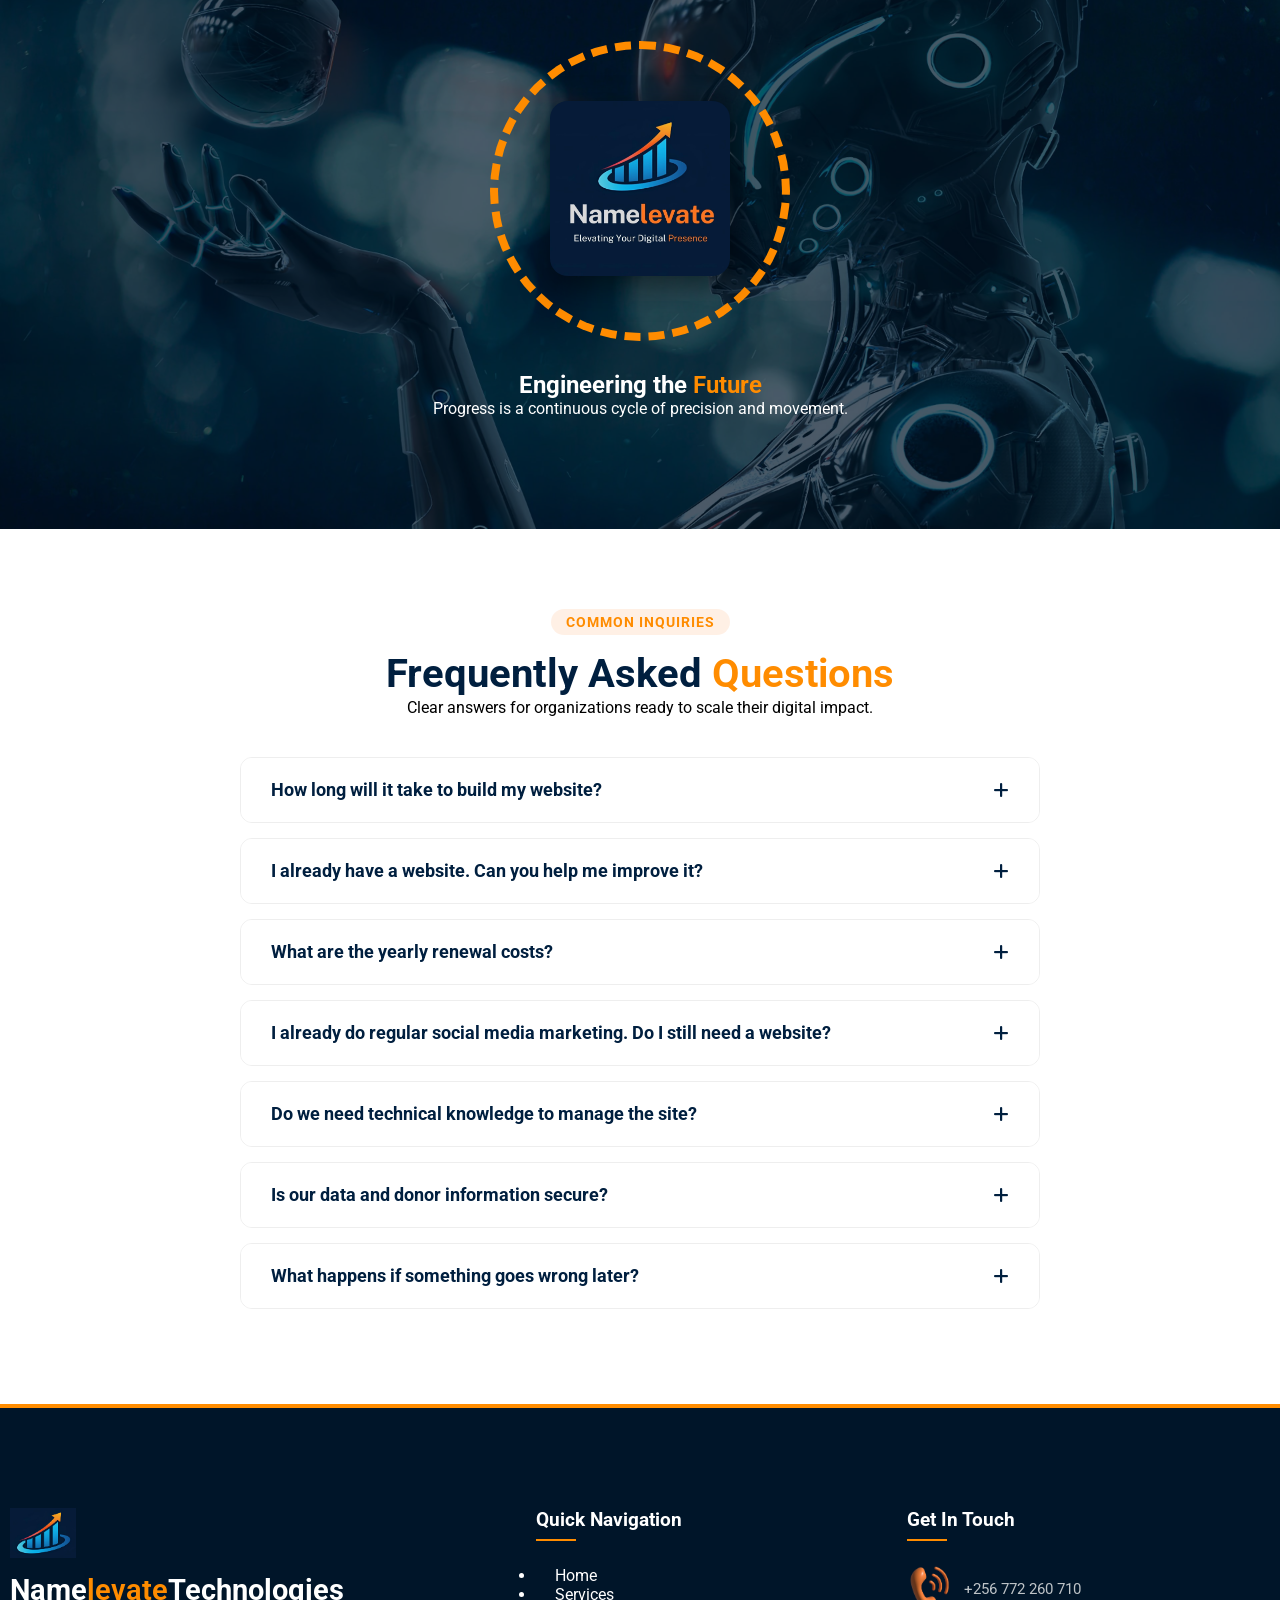
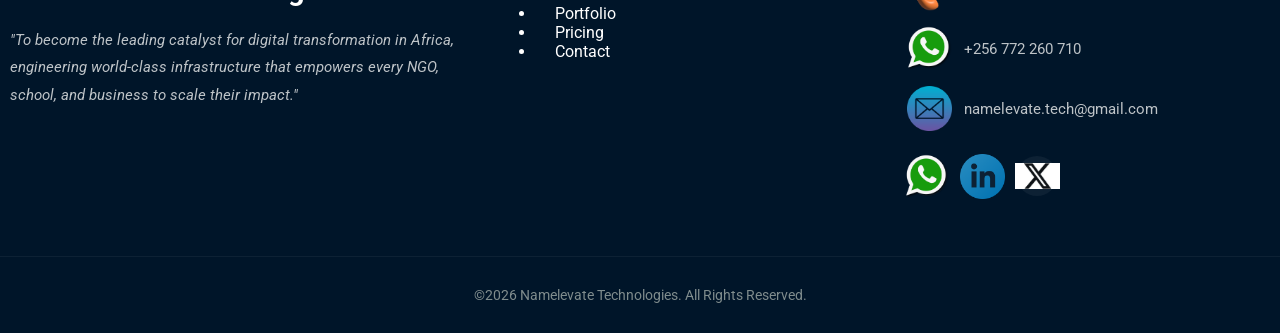
==== commit b19dcc3c: "font and email" ====
--- a/index.html
+++ b/index.html
@@ -3,6 +3,14 @@
 <head>
     <meta charset="UTF-8">
     <meta name="viewport" content="width=device-width, initial-scale=1.0">
+    <meta charset="UTF-8">
+    <meta name="description" content="Elevating Organizations Through Powerful Digital Solutions. Professional websites for NGOs, schools, churches, and businesses that want to get funding and partnerships, grow visibility, build credibility, increase sales, and reach the world.">
+    <meta name="keywords" content="Namelevate Technologies, Ottoo Marvin, digital solutions, websites, NGOs, schools, churches, businesses, online presence, web design, SEO, mobile-friendly, contact forms, Google ranking, digital growth, online visibility, professional websites, affordable web design, custom websites">
+    <meta name="author" content="OTTOO MARVIN">
+     <link rel="preconnect" href="https://fonts.googleapis.com">
+    <link rel="preconnect" href="https://fonts.gstatic.com" crossorigin>
+    <link href="https://fonts.googleapis.com/css2?family=Roboto:ital,wght@0,100..900;1,100..900&display=swap" rel="stylesheet">
+
     <title>Namelevate Technologies | Digital Solutions</title>
     <link rel="stylesheet" href="style.css">
     <link rel="stylesheet" href="https://cdnjs.cloudflare.com/ajax/libs/font-awesome/6.0.0/css/all.min.css">
@@ -64,7 +72,7 @@
             </p>
             <div class="hero-btns">
                 <button class="btn-primary" onclick="openModal('website')">Get Your Website</button>
-                <button class="btn-secondary" onclick="openModal('demo')">Request a Demo</button>
+                <button class="btn-secondary" onclick="openModal('demo')">Request a Free Demo</button>
             </div>
         </div>
     </div>
@@ -699,7 +707,7 @@
         <div class="founder-grid">
             
             <div class="founder-image-area">
-                <img src="IMAGES/Ottoo2.png" alt="Ottoo Marvin - Founder & CEO" class="profile-img">
+                <img src="IMAGES/ottoo2.png" alt="Ottoo Marvin - Founder & CEO" class="profile-img">
                 <div class="image-accent-border"></div>
                 <div class="credential-badge">
                     <img src="IMAGES/microscope.jpg" alt="Mission-Driven" class="adv-card-img">
@@ -716,12 +724,12 @@
                 <h4 class="founder-title">Computer Programmer | 5th Year Medical Student (KIU - Uganda)</h4>
                 
                 <div class="founder-story"  style="padding-bottom: 30px;">
-                    <p class="story-highlight">"I don’t measure success by launching websites, but by the measurable results they deliver; growth in partnerships, donations, and clients."</p>
+                    <p class="story-highlight">"I don't just 'build websites.' I diagnose digital invisibility and prescribe precise technology that accelerates your mission."</p>
                     
-                    <p>Ottoo Marvin stands at the intersection of medicine and technology, applying clinical-level precision to the design of digital systems.</p>
-
-                    <p>As a 5th-year medical student at Kampala International University, Uganda, he has developed a deep understanding of how impactful organizations operate — from clinics and schools to churches, businesses, and NGOs.</p>
-                    <p>Through <strong>Namelevate Technologies</strong>, Ottoo leads a multidisciplinary team of software engineers, content creators, and media professionals to build strategic digital platforms that don’t just exist — but actively generate growth, visibility, and measurable impact. 
+                    <p>Ottoo Marvin is a rare hybrid professional, fusing deep algorithmic knowledge with clinical diagnostic precision. This unique duality defines the mission of Namelevate Technologies.</p>
+
+                    <p>Currently completing his 5th year of medical school at Kampala International University, Uganda, he understands the intricate systems that drive impactful organizations - from national clinics, schools, churches & businesses to transnational NGOs like SHO.</p>
+                    <p>But Ottoo doesn't work alone. At <strong>Namelevate Technologies</strong>, he leads a hand-picked collective of elite software engineers, content creators and a media team who work together to build high-performance infrastructure for organizations & businesses that serve humanity. 
                     </p>
                 </div>
                 
@@ -775,7 +783,7 @@
                         </div>
                         <div class="method-text" id="form">
                             <span>Official Email</span>
-                            <strong>namelevate@gmail.com</strong>
+                            <strong>namelevate.tech@gmail.com</strong>
                         </div>
                     </div>
                 </div>
@@ -897,7 +905,7 @@
             <div class="faq-item">
                 <button class="faq-question">I already do regular social media marketing. Do I still need a website? <i class="fas fa-plus"></i></button>
                 <div class="faq-answer">
-                    <p>Yes—while social media typically reaches only about 5–10% of your audience and presents scattered, limited information, a website centralizes everything in one professional, accessible place for anyone at any time.</p>
+                    <p>Yes, social media marketing only shows 8% of what you offer. Its role is to drive curiosity and direct traffic to your website, where you can provide more detailed information about your organization/ business and products. Every social media post should have your website link like "www.yourbusiness.com"</p>
                 </div>
             </div>
 
@@ -937,7 +945,7 @@
                     <h3>Name<span class="orange-text">levate</span>Technologies</h3>
                 </div>
                 <p class="footer-vision-statement">
-                    "To become one of Africa’s most trusted and impactful digital solution providers, helping over 10,000 organizations grow through technology by 2040."
+                    "To become the leading catalyst for digital transformation in Africa, engineering world-class infrastructure that empowers every NGO, school, and business to scale their impact."
                 </p>
             </div>
 
@@ -957,7 +965,7 @@
                 <div class="footer-contact-info">
                     <p><img src="IMAGES/phone.webp" alt="text or call" class="adv-card-img"></i> +256 772 260 710</p>
                     <p><img src="IMAGES/whatsapp.png" alt="WhatsApp" class="adv-card-img"></i> +256 772 260 710</p>
-                    <p><img src="IMAGES/mail.png" alt="email" class="adv-card-img"></i> namelevate@gmail.com</p>
+                    <p><img src="IMAGES/mail.png" alt="email" class="adv-card-img"></i> namelevate.tech@gmail.com</p>
                 </div>
                 <div class="footer-socials">
                     <a href="https://wa.me/256772260710?text=Hello%20Dr.%20O.M,%20I'm%20interested%20in%20elevating%20my%20organization's%20digital%20presence." target="_blank"><img src="IMAGES/whatsapp.png" alt="WhatsApp" class="adv-card-img"></a>
@@ -981,7 +989,6 @@
    class="whatsapp-float" 
    target="_blank" 
    rel="noopener noreferrer">
-    <span class="wa-text-button">Chat with Us</span>
     <img src="IMAGES/whatsapp.png" alt="Chat with Us" class="wa-img">
     <span class="wa-tooltip">Chat with Us</span>
 </a>
--- a/style.css
+++ b/style.css
@@ -112,11 +112,12 @@
     margin: 0;
     padding: 0;
     box-sizing: border-box;
-    font-family: 'Segoe UI', Tahoma, Geneva, Verdana, sans-serif;
+    font-family: 'Roboto', Tahoma, Geneva, Verdana, sans-serif;
 }
 
 body {
     background-color: #c7c6c6ca;
+    font-family: 'Roboto', Tahoma, Geneva, Verdana, sans-serif;
 }
 
 /* Navbar Styling */
